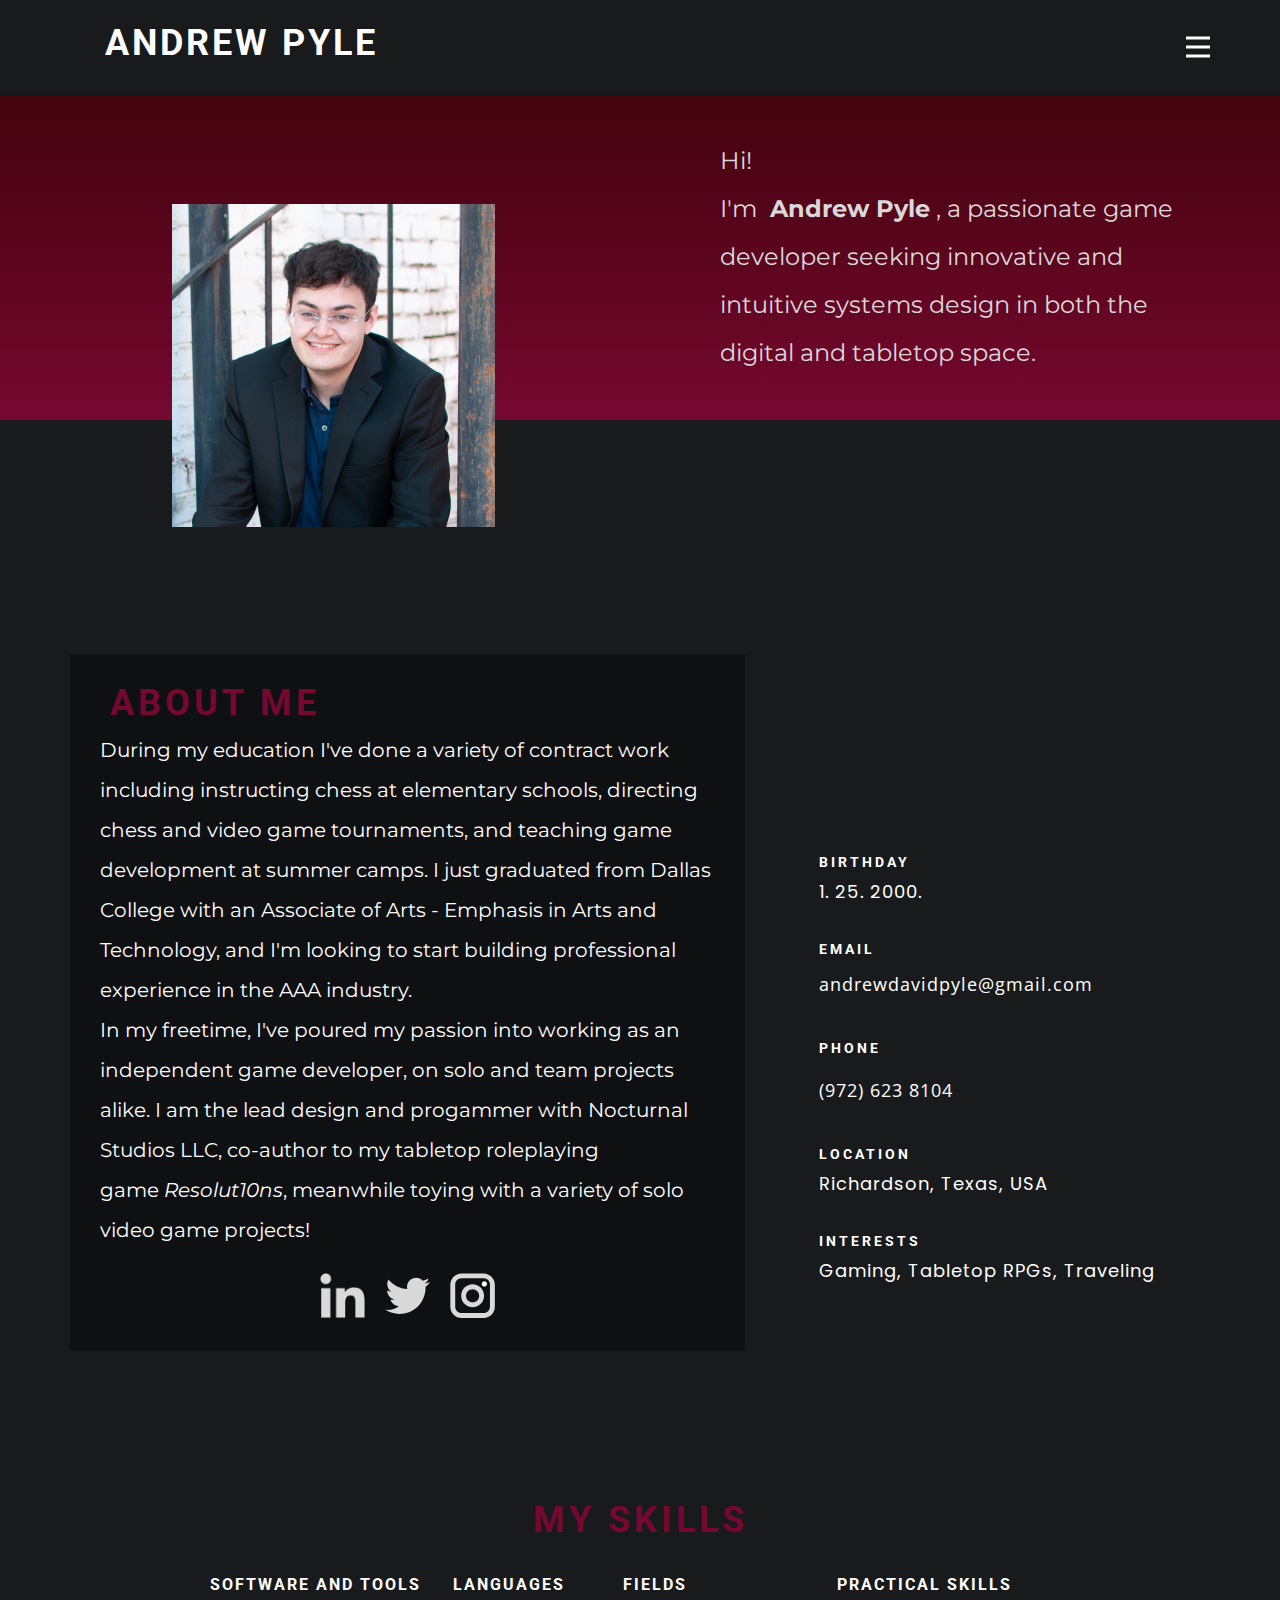
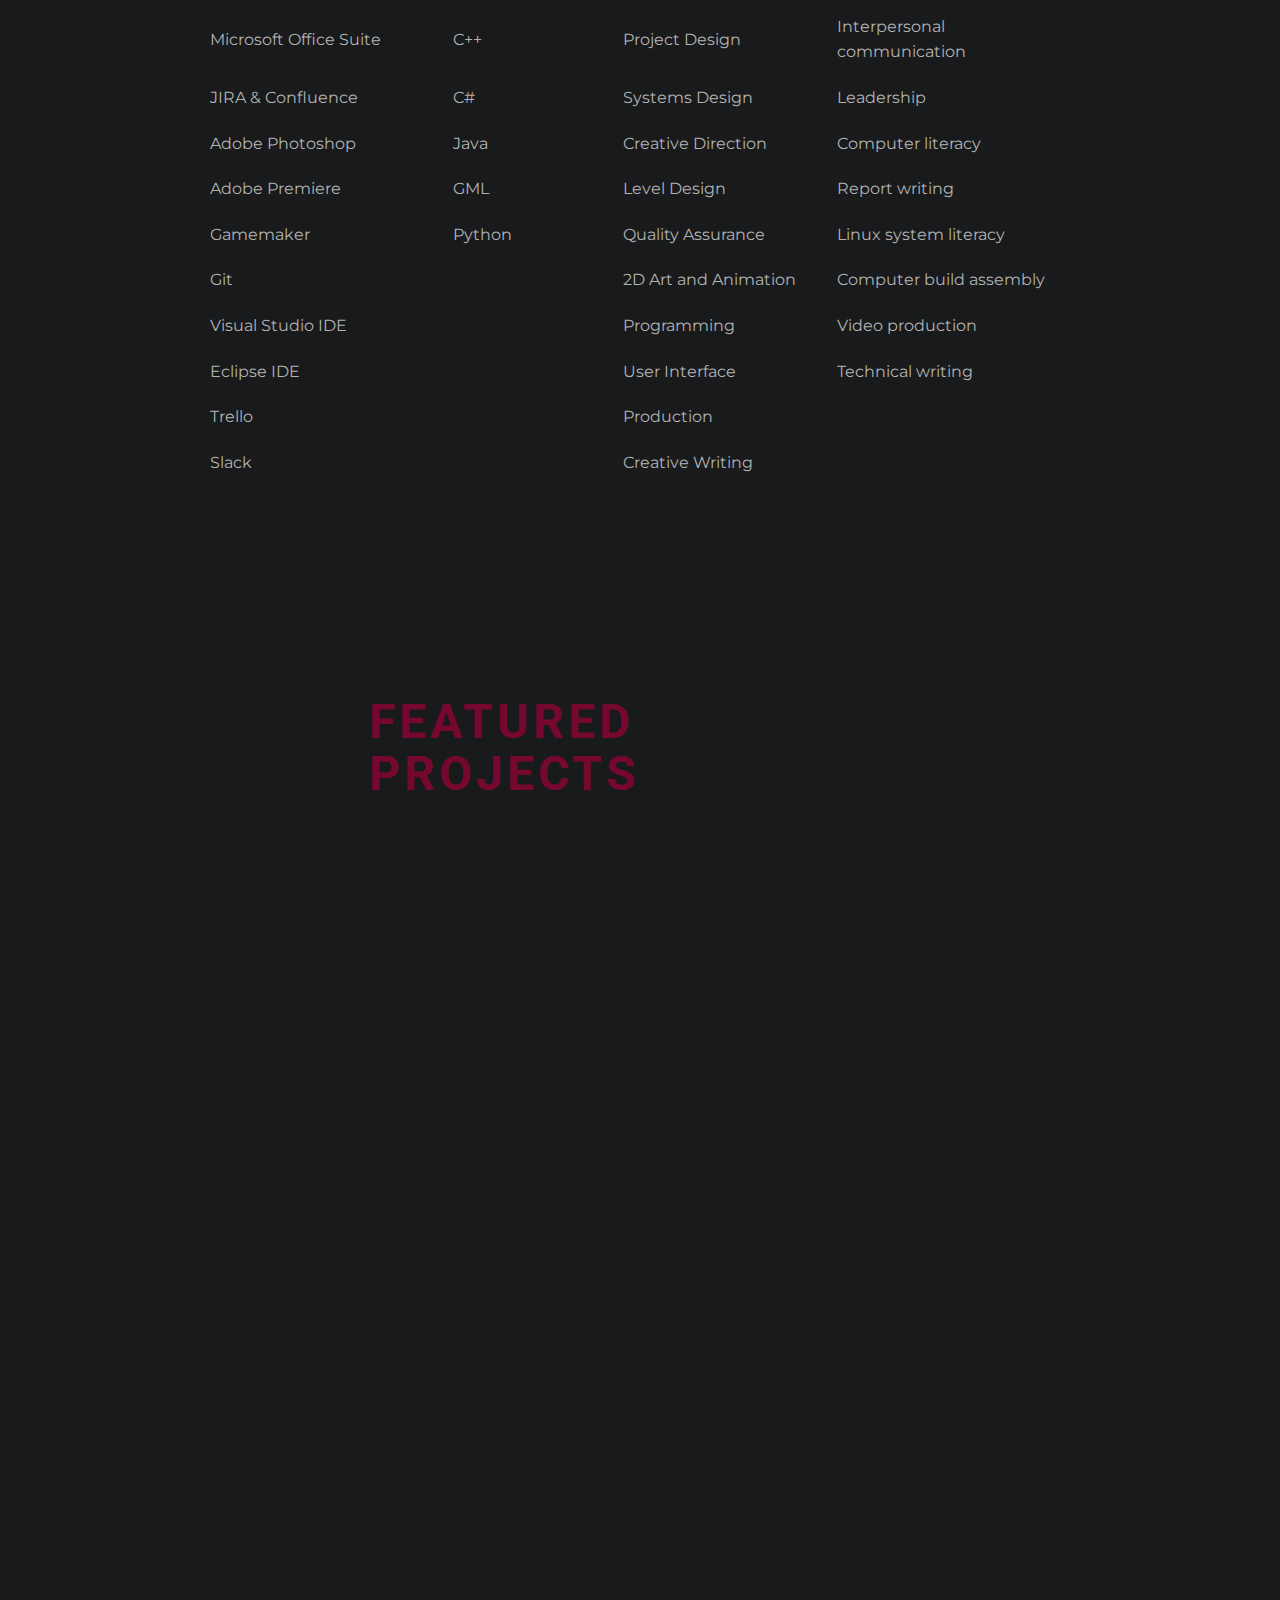
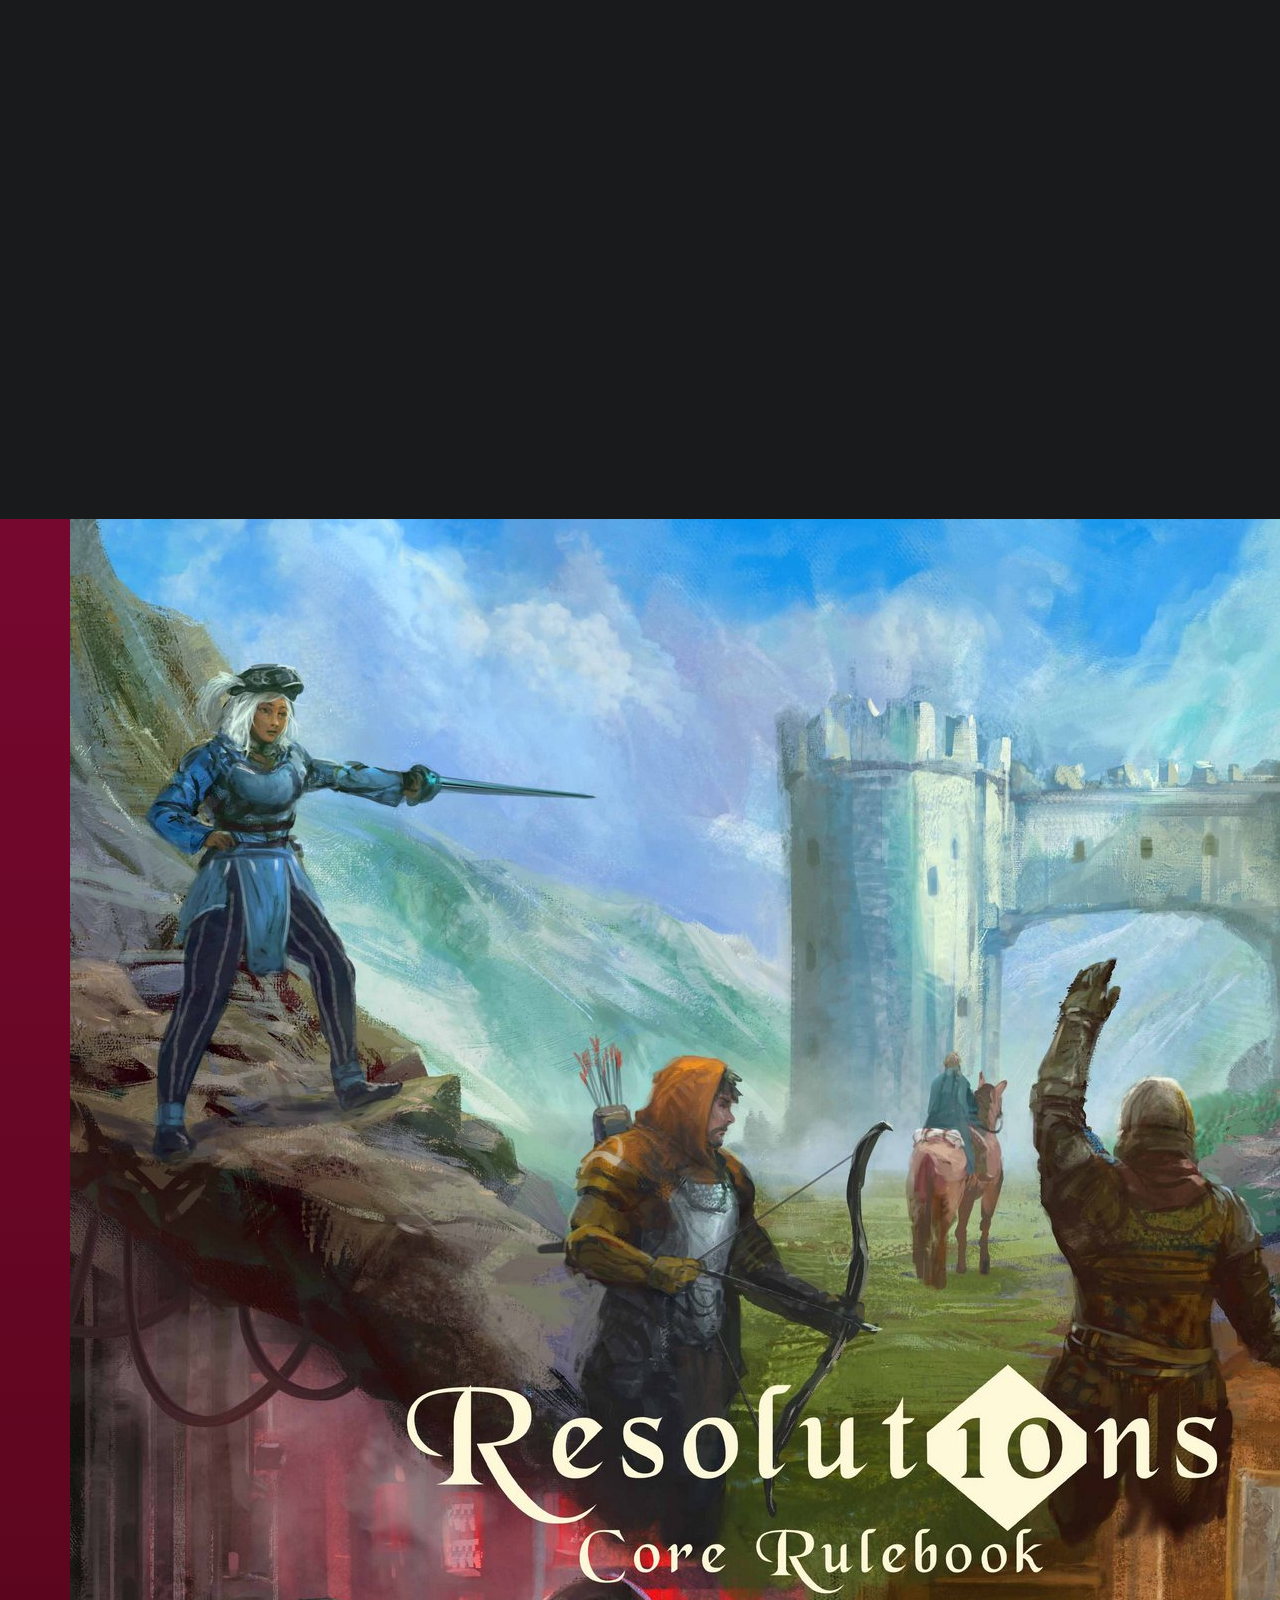
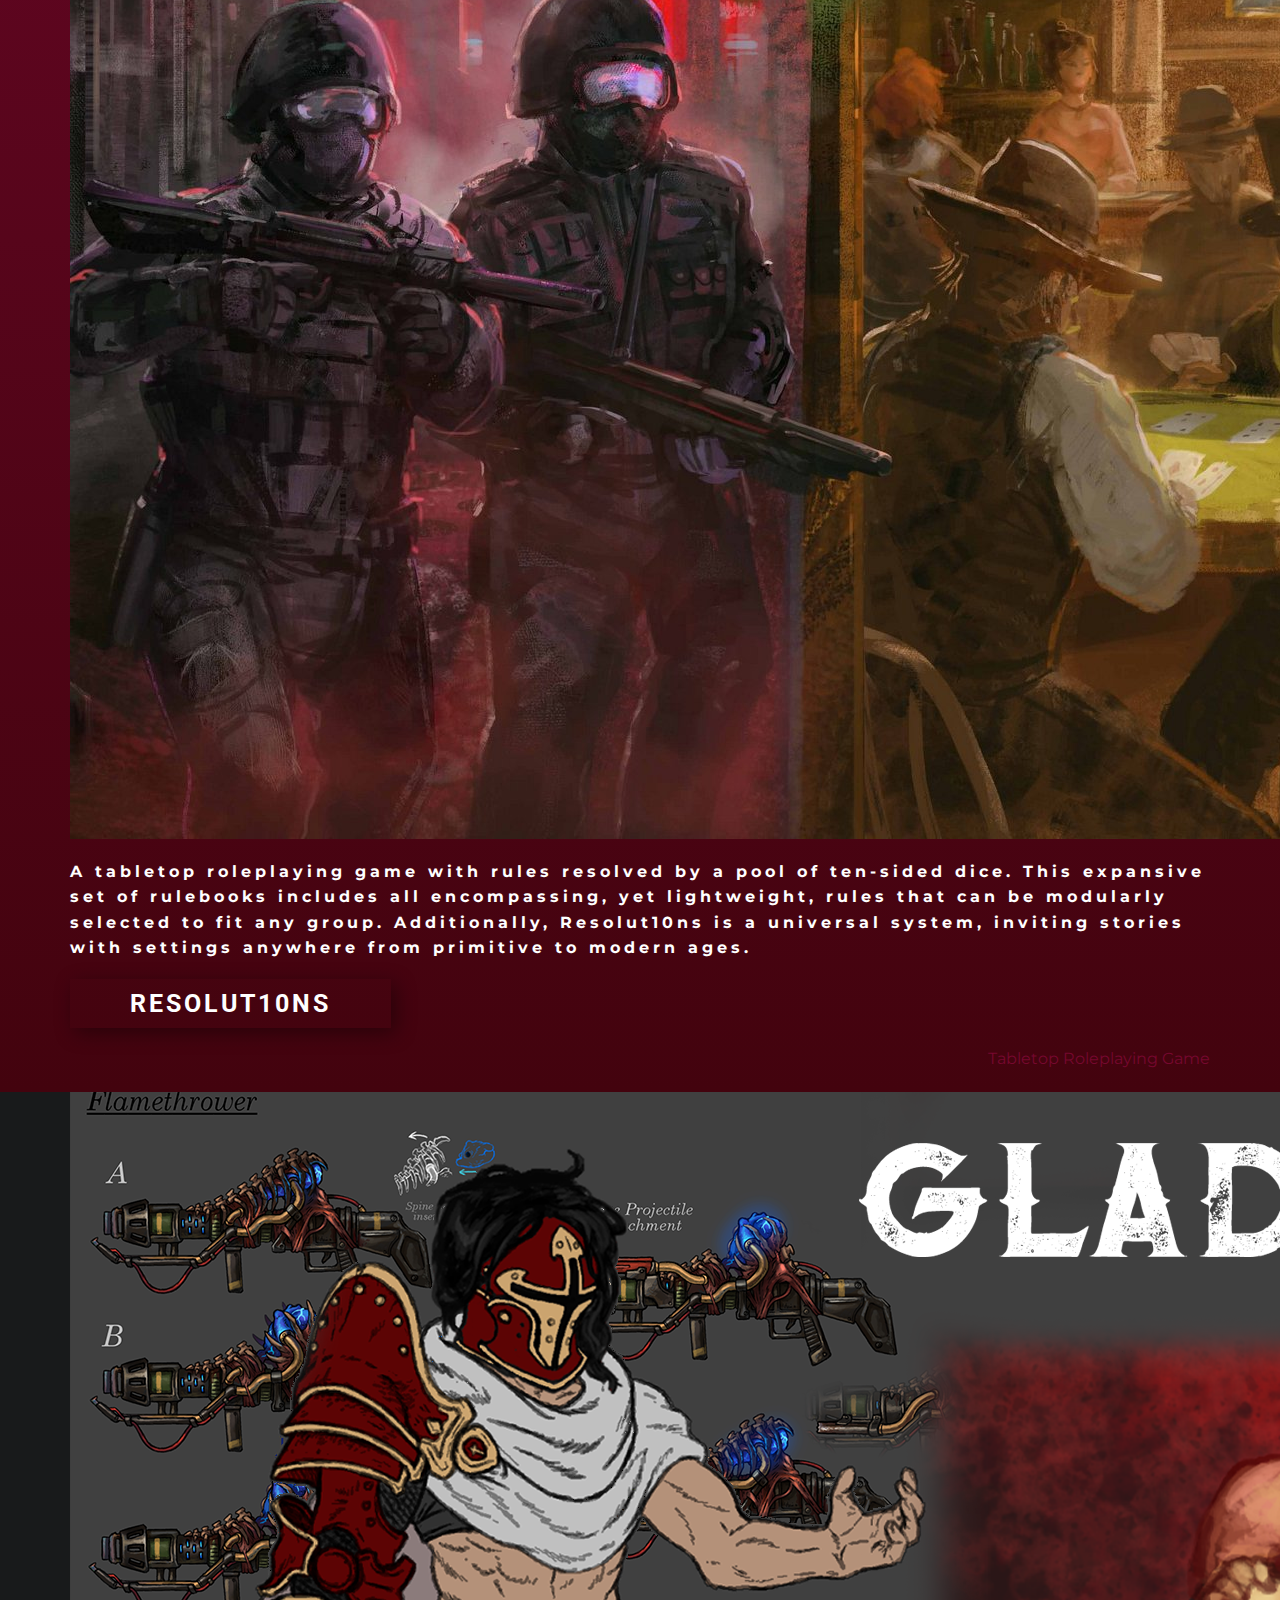
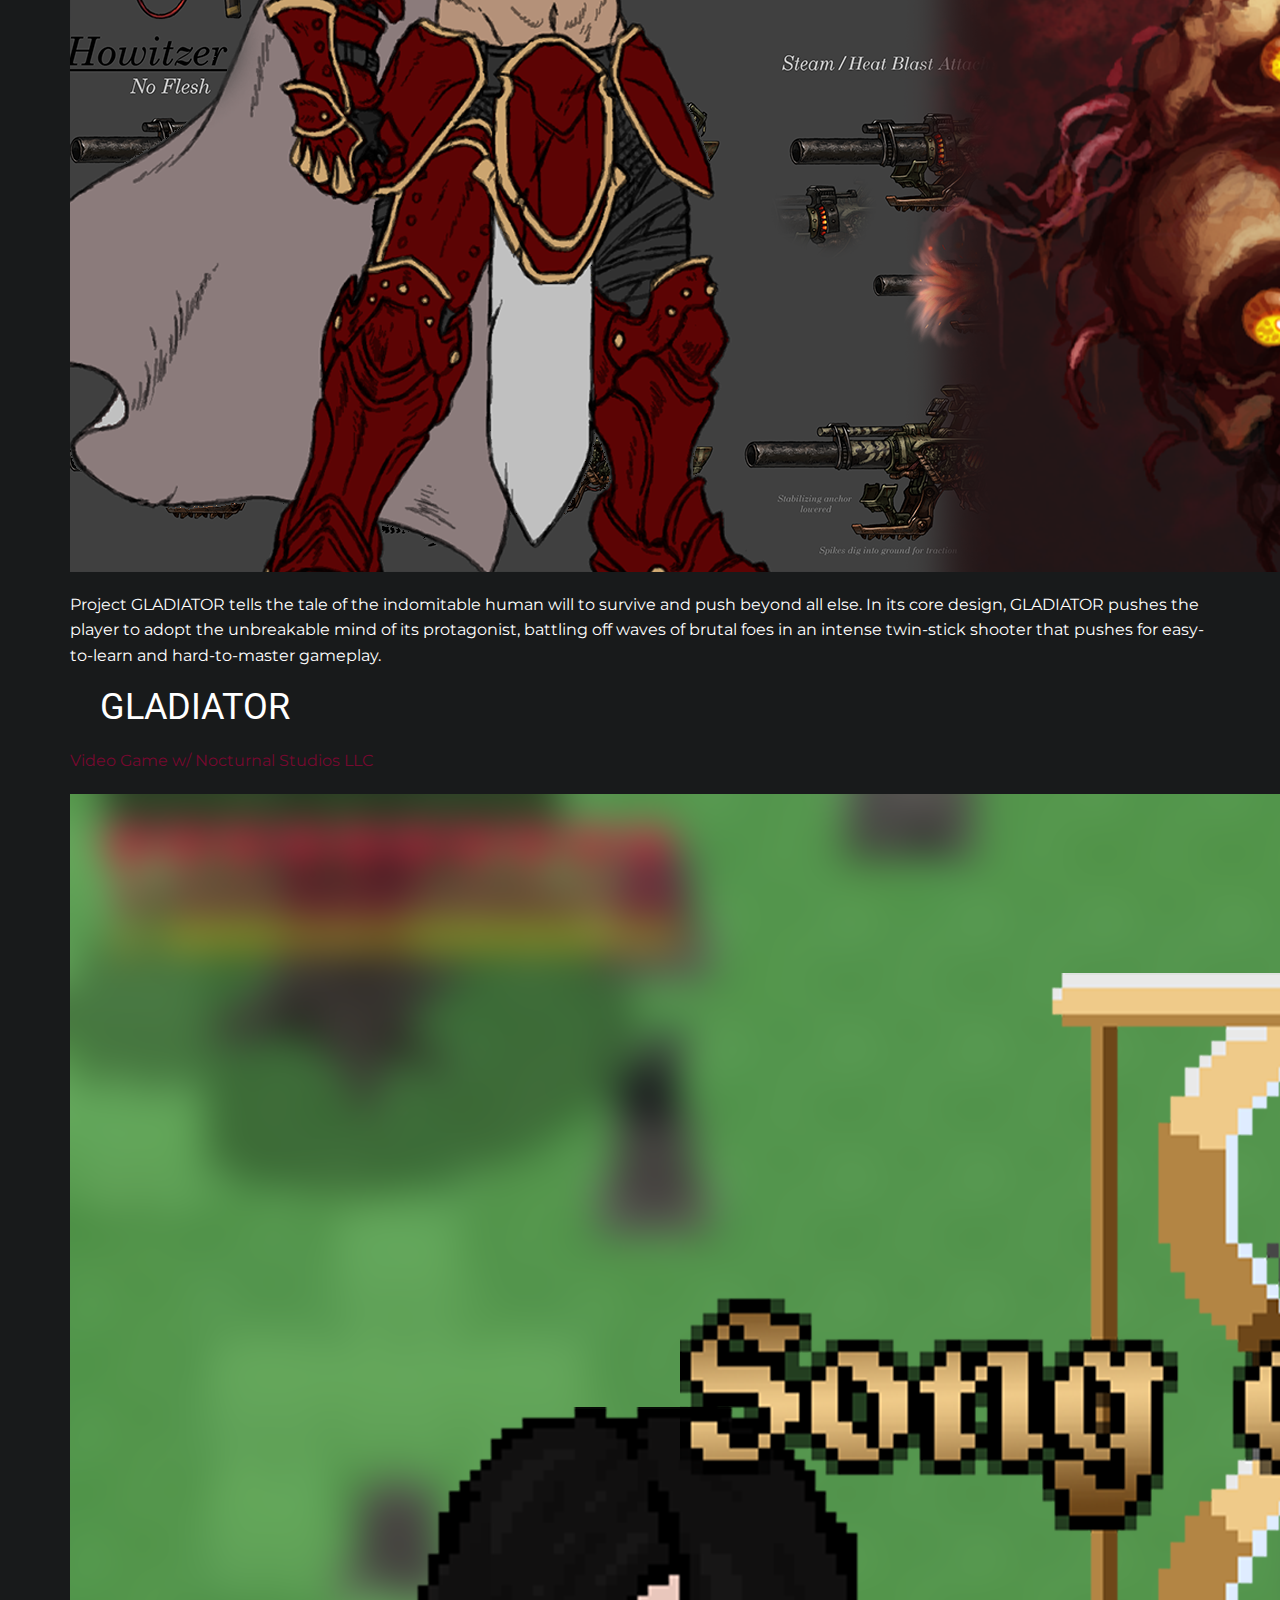
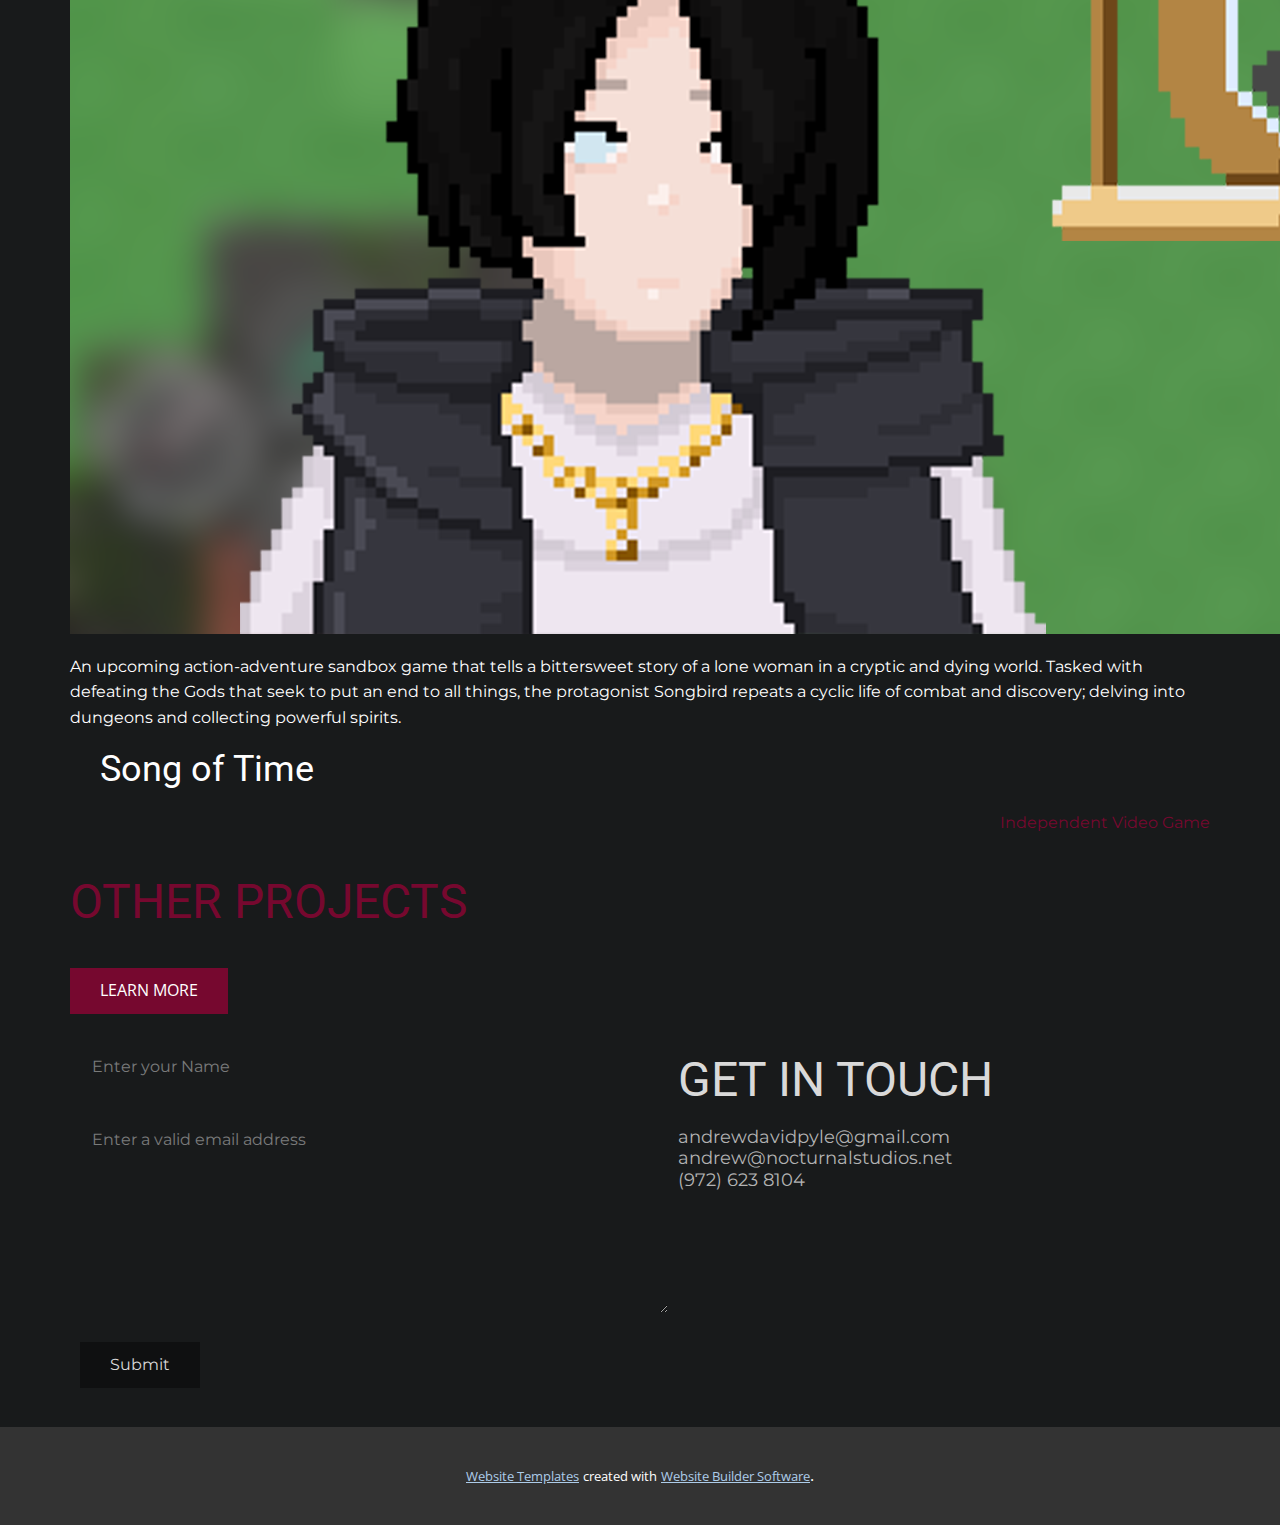
==== index.html @ 5e6e8461 "featured projects" ====
<!DOCTYPE html>
<html style="font-size: 16px;" lang="en"><head>
    <meta name="viewport" content="width=device-width, initial-scale=1.0">
    <meta charset="utf-8">
    <meta name="keywords" content="ANDREW PYLE, ABOUT ME, MY WORKS​, GET IN TOUCH">
    <meta name="description" content="">
    <title>Home</title>
    <link rel="stylesheet" href="nicepage.css" media="screen">
<link rel="stylesheet" href="Home.css" media="screen">
    <script class="u-script" type="text/javascript" src="jquery.js" defer=""></script>
    <script class="u-script" type="text/javascript" src="nicepage.js" defer=""></script>
    <meta name="generator" content="Nicepage 5.2.4, nicepage.com">
    <meta name="referrer" content="origin">
    <link id="u-theme-google-font" rel="stylesheet" href="https://fonts.googleapis.com/css?family=Roboto:100,100i,300,300i,400,400i,500,500i,700,700i,900,900i|Open+Sans:300,300i,400,400i,500,500i,600,600i,700,700i,800,800i">
    <link id="u-page-google-font" rel="stylesheet" href="https://fonts.googleapis.com/css?family=Montserrat:100,100i,200,200i,300,300i,400,400i,500,500i,600,600i,700,700i,800,800i,900,900i|Roboto:100,100i,300,300i,400,400i,500,500i,700,700i,900,900i|Poppins:100,100i,200,200i,300,300i,400,400i,500,500i,600,600i,700,700i,800,800i,900,900i">
    
    
    
    
    
    
    
    
    
    
    <script type="application/ld+json">{
		"@context": "http://schema.org",
		"@type": "Organization",
		"name": ""
}</script>
    <meta name="theme-color" content="#478ac9">
    <meta property="og:title" content="Home">
    <meta property="og:type" content="website">
  </head>
  <body data-home-page="Home.html" data-home-page-title="Home" class="u-body u-custom-color-1 u-xl-mode" data-lang="en"><header class="u-clearfix u-header u-header" id="sec-61e0"><div class="u-clearfix u-sheet u-sheet-1">
        <nav class="u-menu u-menu-hamburger u-menu-open-right u-offcanvas u-menu-1" data-responsive-from="XL">
          <div class="menu-collapse" style="font-size: 1rem; letter-spacing: 0px; font-weight: 700;">
            <a class="u-button-style u-custom-border u-custom-border-color u-custom-borders u-custom-left-right-menu-spacing u-custom-padding-bottom u-custom-text-active-color u-custom-text-color u-custom-text-hover-color u-custom-top-bottom-menu-spacing u-nav-link u-text-active-palette-1-base u-text-hover-palette-2-base u-text-white" href="#">
              <svg class="u-svg-link" viewBox="0 0 24 24"><use xmlns:xlink="http://www.w3.org/1999/xlink" xlink:href="#menu-hamburger"></use></svg>
              <svg class="u-svg-content" version="1.1" id="menu-hamburger" viewBox="0 0 16 16" x="0px" y="0px" xmlns:xlink="http://www.w3.org/1999/xlink" xmlns="http://www.w3.org/2000/svg"><g><rect y="1" width="16" height="2"></rect><rect y="7" width="16" height="2"></rect><rect y="13" width="16" height="2"></rect>
</g></svg>
            </a>
          </div>
          <div class="u-nav-container">
            <ul class="u-custom-font u-heading-font u-nav u-spacing-20 u-unstyled u-nav-1"><li class="u-nav-item"><a class="u-border-no-bottom u-border-no-left u-border-no-right u-border-no-top u-button-style u-nav-link u-text-active-custom-color-3 u-text-grey-25 u-text-hover-white" href="Home.html" style="padding: 10px;">Home</a>
</li><li class="u-nav-item"><a class="u-border-no-bottom u-border-no-left u-border-no-right u-border-no-top u-button-style u-nav-link u-text-active-custom-color-3 u-text-grey-25 u-text-hover-white" href="Resolut10ns.html" style="padding: 10px;">Resolut10ns</a>
</li><li class="u-nav-item"><a class="u-border-no-bottom u-border-no-left u-border-no-right u-border-no-top u-button-style u-nav-link u-text-active-custom-color-3 u-text-grey-25 u-text-hover-white" href="GLADIATOR.html" style="padding: 10px;">GLADIATOR</a>
</li><li class="u-nav-item"><a class="u-border-no-bottom u-border-no-left u-border-no-right u-border-no-top u-button-style u-nav-link u-text-active-custom-color-3 u-text-grey-25 u-text-hover-white" href="Song-of-Time.html" style="padding: 10px;">Song of Time</a>
</li><li class="u-nav-item"><a class="u-border-no-bottom u-border-no-left u-border-no-right u-border-no-top u-button-style u-nav-link u-text-active-custom-color-3 u-text-grey-25 u-text-hover-white" href="Other-Projects.html" style="padding: 10px;">Other Projects</a>
</li></ul>
          </div>
          <div class="u-nav-container-collapse">
            <div class="u-black u-container-style u-inner-container-layout u-opacity u-opacity-95 u-sidenav">
              <div class="u-inner-container-layout u-sidenav-overflow">
                <div class="u-menu-close"></div>
                <ul class="u-align-center u-custom-font u-heading-font u-nav u-popupmenu-items u-text-active-custom-color-3 u-text-grey-25 u-text-hover-white u-unstyled u-nav-2"><li class="u-nav-item"><a class="u-button-style u-nav-link" href="Home.html">Home</a>
</li><li class="u-nav-item"><a class="u-button-style u-nav-link" href="Resolut10ns.html">Resolut10ns</a>
</li><li class="u-nav-item"><a class="u-button-style u-nav-link" href="GLADIATOR.html">GLADIATOR</a>
</li><li class="u-nav-item"><a class="u-button-style u-nav-link" href="Song-of-Time.html">Song of Time</a>
</li><li class="u-nav-item"><a class="u-button-style u-nav-link" href="Other-Projects.html">Other Projects</a>
</li></ul>
              </div>
            </div>
            <div class="u-black u-menu-overlay u-opacity u-opacity-50"></div>
          </div>
        </nav>
        <h2 class="u-text u-text-1" data-animation-name="" data-animation-duration="0" data-animation-delay="0" data-animation-direction="">ANDREW PYLE</h2>
      </div></header>
    <section class="u-align-left u-clearfix u-custom-color-1 u-section-1" id="carousel_31f6">
      <div class="u-expanded-width u-gradient u-shape u-shape-rectangle u-shape-1"></div>
      <div class="u-clearfix u-gutter-100 u-layout-wrap u-layout-wrap-1">
        <div class="u-gutter-0 u-layout">
          <div class="u-layout-row">
            <div class="u-container-style u-layout-cell u-size-30 u-layout-cell-1">
              <div class="u-container-layout u-container-layout-1">
                <img class="u-image u-image-1" src="images/professional-profile.png" data-image-width="1276" data-image-height="1276">
              </div>
            </div>
            <div class="u-container-style u-layout-cell u-size-30 u-layout-cell-2">
              <div class="u-container-layout u-container-layout-2">
                <p class="u-align-left u-custom-font u-font-montserrat u-text u-text-grey-15 u-text-1">Hi! <br>I'm&nbsp;<span style="font-weight: 700;"> Andrew Pyle<span style="font-weight: 400;"> , a passionate game developer seeking innovative and intuitive systems design in both the digital and tabletop space.</span>
                  </span>
                </p>
              </div>
            </div>
          </div>
        </div>
      </div>
    </section>
    <section class="u-clearfix u-custom-color-1 u-section-2" id="sec-824b">
      <div class="u-clearfix u-sheet u-sheet-1">
        <div class="u-clearfix u-expanded-width u-gutter-10 u-layout-wrap u-layout-wrap-1">
          <div class="u-layout" style="">
            <div class="u-layout-row" style="">
              <div class="u-container-style u-layout-cell u-left-cell u-size-30 u-size-xs-60 u-layout-cell-1" src="">
                <div class="u-container-layout u-container-layout-1">
                  <div class="u-container-style u-custom-color-4 u-group u-group-1">
                    <div class="u-container-layout u-container-layout-2">
                      <h1 class="u-text u-text-custom-color-3 u-text-1">ABOUT ME</h1>
                      <p class="u-custom-font u-font-montserrat u-text u-text-2">During my education I've done a variety of contract work including instructing chess at elementary schools, directing chess and video game tournaments, and teaching game development at summer camps. I just graduated from Dallas College with an Associate of Arts - Emphasis in Arts and Technology, and I'm looking to start building professional experience in the AAA industry.<br>In my freetime, I've poured my passion into working as an independent game developer, on solo and team projects alike. I am the lead design and progammer with Nocturnal Studios LLC, co-author to my tabletop roleplaying game&nbsp;<span style="font-style: italic;">Resolut10ns</span>, meanwhile toying with a variety of solo video game projects!
                      </p>
                      <div class="u-social-icons u-spacing-10 u-social-icons-1">
                        <a class="u-social-url" title="linkedin" target="_blank" href="https://www.linkedin.com/in/andrew-pyle/"><span class="u-file-icon u-icon u-social-facebook u-social-icon u-text-grey-15 u-icon-1"><img src="images/3128219-21e1700a.png" alt=""></span>
                        </a>
                        <a class="u-social-url" title="twitter" target="_blank" href="https://twitter.com/AndrewDavidPyle"><span class="u-icon u-social-icon u-social-twitter u-text-grey-15 u-icon-2"><svg class="u-svg-link" preserveAspectRatio="xMidYMin slice" viewBox="0 0 112 112" style=""><use xmlns:xlink="http://www.w3.org/1999/xlink" xlink:href="#svg-6ea1"></use></svg><svg class="u-svg-content" viewBox="0 0 112 112" x="0" y="0" id="svg-6ea1"><path fill="currentColor" d="M92.2,38.2c0,0.8,0,1.6,0,2.3c0,24.3-18.6,52.4-52.6,52.4c-10.6,0.1-20.2-2.9-28.5-8.2
	c1.4,0.2,2.9,0.2,4.4,0.2c8.7,0,16.7-2.9,23-7.9c-8.1-0.2-14.9-5.5-17.3-12.8c1.1,0.2,2.4,0.2,3.4,0.2c1.6,0,3.3-0.2,4.8-0.7
	c-8.4-1.6-14.9-9.2-14.9-18c0-0.2,0-0.2,0-0.2c2.5,1.4,5.4,2.2,8.4,2.3c-5-3.3-8.3-8.9-8.3-15.4c0-3.4,1-6.5,2.5-9.2
	c9.1,11.1,22.7,18.5,38,19.2c-0.2-1.4-0.4-2.8-0.4-4.3c0.1-10,8.3-18.2,18.5-18.2c5.4,0,10.1,2.2,13.5,5.7c4.3-0.8,8.1-2.3,11.7-4.5
	c-1.4,4.3-4.3,7.9-8.1,10.1c3.7-0.4,7.3-1.4,10.6-2.9C98.9,32.3,95.7,35.5,92.2,38.2z"></path></svg></span>
                        </a>
                        <a class="u-social-url" title="instagram" target="_blank" href="https://www.instagram.com/andrewdavidpyle/"><span class="u-icon u-social-icon u-social-instagram u-text-grey-15 u-icon-3"><svg class="u-svg-link" preserveAspectRatio="xMidYMin slice" viewBox="0 0 112 112" style=""><use xmlns:xlink="http://www.w3.org/1999/xlink" xlink:href="#svg-b07e"></use></svg><svg class="u-svg-content" viewBox="0 0 112 112" x="0" y="0" id="svg-b07e"><path fill="currentColor" d="M55.9,32.9c-12.8,0-23.2,10.4-23.2,23.2s10.4,23.2,23.2,23.2s23.2-10.4,23.2-23.2S68.7,32.9,55.9,32.9z
	 M55.9,69.4c-7.4,0-13.3-6-13.3-13.3c-0.1-7.4,6-13.3,13.3-13.3s13.3,6,13.3,13.3C69.3,63.5,63.3,69.4,55.9,69.4z"></path><path fill="#FFFFFF" d="M79.7,26.8c-3,0-5.4,2.5-5.4,5.4s2.5,5.4,5.4,5.4c3,0,5.4-2.5,5.4-5.4S82.7,26.8,79.7,26.8z"></path><path fill="currentColor" d="M78.2,11H33.5C21,11,10.8,21.3,10.8,33.7v44.7c0,12.6,10.2,22.8,22.7,22.8h44.7c12.6,0,22.7-10.2,22.7-22.7
	V33.7C100.8,21.1,90.6,11,78.2,11z M91,78.4c0,7.1-5.8,12.8-12.8,12.8H33.5c-7.1,0-12.8-5.8-12.8-12.8V33.7
	c0-7.1,5.8-12.8,12.8-12.8h44.7c7.1,0,12.8,5.8,12.8,12.8V78.4z"></path></svg></span>
                        </a>
                      </div>
                    </div>
                  </div>
                </div>
              </div>
              <div class="u-align-left u-container-style u-layout-cell u-right-cell u-size-30 u-size-xs-60 u-layout-cell-2" src="">
                <div class="u-container-layout u-valign-middle u-container-layout-3" src="">
                  <div class="u-container-style u-group u-radius-20 u-shape-round u-group-2">
                    <div class="u-container-layout u-container-layout-4">
                      <h6 class="u-text u-text-3">Birthday</h6>
                      <p class="u-custom-font u-text u-text-4">1. 25. 2000.</p>
                      <h6 class="u-custom-font u-font-roboto u-text u-text-5">Email</h6>
                      <a href="https://nicepage.studio" class="u-border-1 u-border-active-palette-2-base u-border-hover-palette-2-base u-border-no-left u-border-no-right u-border-no-top u-btn u-button-style u-none u-text-active-palette-2-base u-text-body-alt-color u-text-hover-palette-2-base u-btn-1">andrewdavidpyle@gmail.com<br>
                      </a>
                      <h6 class="u-text u-text-6">Phone</h6>
                      <a href="tel:+987987654321" class="u-border-1 u-border-active-palette-2-base u-border-hover-palette-2-base u-border-no-left u-border-no-right u-border-no-top u-btn u-button-style u-none u-text-active-palette-2-base u-text-body-alt-color u-text-hover-palette-2-base u-btn-2">(972) 623 8104</a>
                      <h6 class="u-text u-text-7">location</h6>
                      <p class="u-custom-font u-text u-text-8">Richardson, Texas, USA</p>
                      <h6 class="u-text u-text-9">Interests</h6>
                      <p class="u-custom-font u-text u-text-10">Gaming, Tabletop RPGs, Traveling</p>
                    </div>
                  </div>
                </div>
              </div>
            </div>
          </div>
        </div>
      </div>
    </section>
    <section class="u-align-center u-clearfix u-section-3" id="sec-06eb">
      <div class="u-clearfix u-sheet u-sheet-1">
        <h4 class="u-text u-text-custom-color-3 u-text-default u-text-1">MY SKILLS</h4>
        <div class="u-align-center u-table u-table-responsive u-table-1">
          <table class="u-table-entity u-table-entity-1">
            <colgroup>
              <col width="27.6%">
              <col width="19.3%">
              <col width="24.3%">
              <col width="28.8%">
            </colgroup>
            <thead class="u-custom-font u-font-roboto u-table-header u-table-header-1">
              <tr style="height: 27px;">
                <th class="u-table-cell">SOFTWARE AND TOOLS</th>
                <th class="u-table-cell">LANGUAGES</th>
                <th class="u-table-cell">FIELDS</th>
                <th class="u-table-cell">PRACTICAL SKILLS</th>
              </tr>
            </thead>
            <tbody class="u-align-left u-custom-font u-font-montserrat u-table-body u-text-grey-30 u-table-body-1">
              <tr style="height: 26px;">
                <td class="u-table-cell">Microsoft Office Suite</td>
                <td class="u-table-cell">C++</td>
                <td class="u-table-cell">Project Design</td>
                <td class="u-table-cell">Interpersonal communication</td>
              </tr>
              <tr style="height: 26px;">
                <td class="u-table-cell">JIRA &amp; Confluence<br>
                </td>
                <td class="u-table-cell">C#</td>
                <td class="u-table-cell">Systems Design</td>
                <td class="u-table-cell">Leadership</td>
              </tr>
              <tr style="height: 26px;">
                <td class="u-table-cell">Adobe Photoshop</td>
                <td class="u-table-cell">Java</td>
                <td class="u-table-cell">Creative Direction</td>
                <td class="u-table-cell">Computer literacy</td>
              </tr>
              <tr style="height: 25px;">
                <td class="u-table-cell">Adobe Premiere</td>
                <td class="u-table-cell">GML</td>
                <td class="u-table-cell">Level Design</td>
                <td class="u-table-cell">Report writing</td>
              </tr>
              <tr style="height: 33px;">
                <td class="u-table-cell">Gamemaker<br>
                </td>
                <td class="u-table-cell">Python</td>
                <td class="u-table-cell">Quality Assurance</td>
                <td class="u-table-cell">Linux system literacy</td>
              </tr>
              <tr style="height: 25px;">
                <td class="u-table-cell">Git</td>
                <td class="u-table-cell"></td>
                <td class="u-table-cell">2D Art and Animation</td>
                <td class="u-table-cell">Computer build assembly</td>
              </tr>
              <tr style="height: 31px;">
                <td class="u-table-cell">Visual Studio IDE</td>
                <td class="u-table-cell"></td>
                <td class="u-table-cell">Programming</td>
                <td class="u-table-cell">Video production</td>
              </tr>
              <tr style="height: 29px;">
                <td class="u-table-cell">Eclipse IDE<br>
                </td>
                <td class="u-table-cell"></td>
                <td class="u-table-cell">User Interface</td>
                <td class="u-table-cell">Technical writing</td>
              </tr>
              <tr style="height: 28px;">
                <td class="u-table-cell">Trello</td>
                <td class="u-table-cell"></td>
                <td class="u-table-cell">Production</td>
                <td class="u-table-cell"></td>
              </tr>
              <tr style="height: 44px;">
                <td class="u-table-cell">Slack</td>
                <td class="u-table-cell"></td>
                <td class="u-table-cell">Creative Writing</td>
                <td class="u-table-cell"></td>
              </tr>
            </tbody>
          </table>
        </div>
      </div>
    </section>
    <section class="u-clearfix u-custom-color-1 u-section-4" id="sec-2b15">
      <div class="u-clearfix u-sheet u-sheet-1">
        <h1 class="u-text u-text-custom-color-3 u-text-1" data-animation-name="" data-animation-duration="0" data-animation-delay="0" data-animation-direction="">FEATURED PROJECTS</h1>
      </div>
    </section>
    <section class="skrollable u-align-center u-clearfix u-custom-color-1 u-section-5" id="carousel_21ae" data-animation-name="" data-animation-duration="0" data-animation-delay="0" data-animation-direction="">
      <div class="u-clearfix u-sheet u-sheet-1">
        <img class="u-hover-feature u-image u-image-default u-image-1" src="images/RESOLUT10NS_COVER_EXAMPLE_small.jpg" alt="" data-image-width="3400" data-image-height="4400" data-href="Resolut10ns.html" title="Resolut10ns" data-target="_blank">
        <div class="u-custom-color-4 u-radius-10 u-shape u-shape-round u-shape-1"></div>
        <p class="u-align-left u-custom-font u-font-montserrat u-text u-text-1" data-animation-name="" data-animation-duration="0" data-animation-delay="0" data-animation-direction="">A tabletop roleplaying game with rules r​esolved by a pool of ten-sided dice. This expansive set of rulebooks includes all encompassing, yet lightweight, rules that can be modularly selected to fit any group. Additionally, Resolut10ns is a universal system, inviting stories with settings anywhere from primitive to modern ages.</p>
        <h2 class="u-align-left u-hover-feature u-text u-text-default u-text-2">
          <a class="u-active-none u-border-none u-btn u-button-link u-button-style u-hover-none u-none u-text-body-alt-color u-btn-1" href="Resolut10ns.html" target="_blank">Resolut10ns</a>
        </h2>
        <p class="u-align-right u-custom-font u-font-montserrat u-text u-text-custom-color-3 u-text-3">Tabletop Roleplaying Game</p>
      </div>
      
      
    </section>
    <section class="skrollable u-align-center u-clearfix u-custom-color-1 u-section-6" id="carousel_eb3e" data-animation-name="" data-animation-duration="0" data-animation-delay="0" data-animation-direction="">
      <div class="u-clearfix u-sheet u-sheet-1">
        <img class="u-hover-feature u-image u-image-default u-image-1" src="images/gladiator_thumbnail1.png" alt="" data-image-width="1920" data-image-height="1080" data-href="GLADIATOR.html" title="GLADIATOR" data-target="_blank">
        <div class="u-custom-color-4 u-radius-10 u-shape u-shape-round u-shape-1"></div>
        <p class="u-align-left u-custom-font u-font-montserrat u-text u-text-1" data-animation-name="" data-animation-duration="0" data-animation-delay="0" data-animation-direction="">Project GLADIATOR tells the tale of the indomitable human will to survive and push beyond all else. In its core design, GLADIATOR pushes the player to adopt the unbreakable mind of its protagonist, battling off waves of brutal foes in an intense twin-stick shooter that pushes for easy-to-learn and hard-to-master gameplay.</p>
        <h2 class="u-align-left u-hover-feature u-text u-text-default u-text-2">
          <a class="u-active-none u-border-none u-btn u-button-link u-button-style u-hover-none u-none u-text-body-alt-color u-btn-1" href="GLADIATOR.html" target="_blank">GLADIATOR<br>
          </a>
        </h2>
        <p class="u-align-left u-custom-font u-font-montserrat u-text u-text-custom-color-3 u-text-3">Video Game w/ Nocturnal Studios LLC</p>
      </div>
      
      
    </section>
    <section class="skrollable u-align-center u-clearfix u-custom-color-1 u-section-7" id="carousel_61dd" data-animation-name="" data-animation-duration="0" data-animation-delay="0" data-animation-direction="">
      <div class="u-clearfix u-sheet u-sheet-1">
        <img class="u-hover-feature u-image u-image-default u-image-1" src="images/sot-thumbnail.png" alt="" data-image-width="2559" data-image-height="1440" data-href="Song-of-Time.html" title="Song of Time" data-target="_blank">
        <div class="u-custom-color-4 u-radius-10 u-shape u-shape-round u-shape-1"></div>
        <p class="u-align-left u-custom-font u-font-montserrat u-text u-text-1" data-animation-name="" data-animation-duration="0" data-animation-delay="0" data-animation-direction="">An upcoming action-adventure sandbox game that tells a bittersweet story of a lone woman in a cryptic and dying world. Tasked with defeating the Gods that seek to put an end to all things, the protagonist Songbird repeats a cyclic life of combat and discovery; delving into dungeons and collecting powerful spirits.</p>
        <h2 class="u-align-left u-hover-feature u-text u-text-default u-text-2">
          <a class="u-active-none u-border-none u-btn u-button-link u-button-style u-hover-none u-none u-text-body-alt-color u-btn-1" href="Song-of-Time.html" target="_blank">Song of Time</a>
        </h2>
        <p class="u-align-right u-custom-font u-font-montserrat u-text u-text-custom-color-3 u-text-3">Independent Video Game</p>
      </div>
      
      
    </section>
    <section class="u-align-center u-clearfix u-custom-color-1 u-section-8" id="carousel_c51e">
      <div class="u-clearfix u-sheet u-sheet-1">
        <h1 class="u-text u-text-custom-color-3 u-text-default u-text-1" data-animation-name="" data-animation-duration="0" data-animation-delay="0" data-animation-direction="">OTHER PROJECTS</h1>
        <div class="u-expanded-width u-gallery u-layout-grid u-lightbox u-show-text-on-hover u-gallery-1">
          <div class="u-gallery-inner u-gallery-inner-1">
            <div class="u-effect-fade u-effect-hover-zoom u-gallery-item">
              <div class="u-back-slide">
                <img class="u-back-image u-expanded" src="images/logo-mockup-black-facade-sign_145275-281.jpg">
              </div>
              <div class="u-over-slide u-shading u-over-slide-1">
                <h3 class="u-gallery-heading"></h3>
                <p class="u-gallery-text"></p>
              </div>
            </div>
            <div class="u-effect-fade u-effect-hover-zoom u-gallery-item">
              <div class="u-back-slide">
                <img class="u-back-image u-expanded" src="images/business-cards-mockup_1389-1137.jpg">
              </div>
              <div class="u-over-slide u-shading u-over-slide-2">
                <h3 class="u-gallery-heading"></h3>
                <p class="u-gallery-text"></p>
              </div>
            </div>
            <div class="u-effect-fade u-effect-hover-zoom u-gallery-item">
              <div class="u-back-slide">
                <img class="u-back-image u-expanded" src="images/3d-logo-mockup_145275-141.jpg">
              </div>
              <div class="u-over-slide u-shading u-over-slide-3">
                <h3 class="u-gallery-heading"></h3>
                <p class="u-gallery-text"></p>
              </div>
            </div>
            <div class="u-effect-fade u-effect-hover-zoom u-gallery-item">
              <div class="u-back-slide" data-image-width="1199" data-image-height="800">
                <img class="u-back-image u-expanded" src="images/yh-min.jpg">
              </div>
              <div class="u-over-slide u-shading u-over-slide-4">
                <h3 class="u-gallery-heading"></h3>
                <p class="u-gallery-text"></p>
              </div>
            </div>
            <div class="u-effect-fade u-effect-hover-zoom u-gallery-item">
              <div class="u-back-slide">
                <img class="u-back-image u-expanded" src="images/rr.jpg">
              </div>
              <div class="u-over-slide u-shading u-over-slide-5">
                <h3 class="u-gallery-heading"></h3>
                <p class="u-gallery-text"></p>
              </div>
            </div>
            <div class="u-effect-fade u-effect-hover-zoom u-gallery-item">
              <div class="u-back-slide">
                <img class="u-back-image u-expanded" src="images/black-screen-smartphone-mockup-design_53876-65977.jpg">
              </div>
              <div class="u-over-slide u-shading u-over-slide-6">
                <h3 class="u-gallery-heading"></h3>
                <p class="u-gallery-text"></p>
              </div>
            </div>
          </div>
        </div>
        <a href="Other-Projects.html" class="u-align-center u-border-none u-btn u-button-style u-custom-color-3 u-hover-white u-btn-1" target="_blank">LEARN MORE</a>
      </div>
    </section>
    <section class="u-clearfix u-gradient u-section-9" id="carousel_9572">
      <div class="u-clearfix u-sheet u-sheet-1">
        <div class="u-clearfix u-expanded-width u-layout-wrap u-layout-wrap-1">
          <div class="u-layout">
            <div class="u-layout-row">
              <div class="u-size-32">
                <div class="u-layout-col">
                  <div class="u-align-left u-container-style u-layout-cell u-left-cell u-size-60 u-layout-cell-1">
                    <div class="u-container-layout u-valign-top u-container-layout-1">
                      <div class="u-align-left u-form u-form-1">
                        <form action="https://forms.nicepagesrv.com/Form/Process" class="u-clearfix u-form-spacing-28 u-form-vertical u-inner-form" style="padding: 10px" source="email" name="form">
                          <div class="u-form-group u-form-name">
                            <label for="name-5a14" class="u-form-control-hidden u-label" wfd-invisible="true">Name</label>
                            <input type="text" placeholder="Enter your Name" id="name-5a14" name="name" class="u-custom-color-1 u-custom-font u-font-montserrat u-input u-input-rectangle u-text-grey-15 u-input-1" required="">
                          </div>
                          <div class="u-form-email u-form-group">
                            <label for="email-5a14" class="u-form-control-hidden u-label" wfd-invisible="true">Email</label>
                            <input type="email" placeholder="Enter a valid email address" id="email-5a14" name="email" class="u-custom-color-1 u-custom-font u-font-montserrat u-input u-input-rectangle u-text-grey-15 u-input-2" required="">
                          </div>
                          <div class="u-form-group u-form-message">
                            <label for="message-5a14" class="u-form-control-hidden u-label" wfd-invisible="true">Message</label>
                            <textarea placeholder="" rows="4" cols="50" id="message-5a14" name="message" class="u-custom-color-1 u-custom-font u-font-montserrat u-input u-input-rectangle u-text-grey-15 u-input-3" required=""></textarea>
                          </div>
                          <div class="u-align-left u-form-group u-form-submit">
                            <a href="#" class="u-btn u-btn-submit u-button-style u-custom-color-4 u-custom-font u-font-montserrat u-hover-grey-15 u-text-grey-15 u-text-hover-custom-color-4 u-btn-1">Submit</a>
                            <input type="submit" value="submit" class="u-form-control-hidden" wfd-invisible="true">
                          </div>
                          <div class="u-form-send-message u-form-send-success" wfd-invisible="true"> Thank you! Your message has been sent. </div>
                          <div class="u-form-send-error u-form-send-message" wfd-invisible="true"> Unable to send your message. Please fix errors then try again. </div>
                          <input type="hidden" value="" name="recaptchaResponse" wfd-invisible="true">
                          <input type="hidden" name="formServices" value="81104c29b0c323ee248149ac514d3a83">
                        </form>
                      </div>
                    </div>
                  </div>
                </div>
              </div>
              <div class="u-size-28">
                <div class="u-layout-col">
                  <div class="u-container-style u-layout-cell u-right-cell u-size-60 u-layout-cell-2">
                    <div class="u-container-layout u-container-layout-2">
                      <h1 class="u-custom-font u-font-roboto u-text u-text-grey-15 u-text-1">GET IN TOUCH</h1>
                      <h6 class="u-custom-font u-font-montserrat u-text u-text-grey-30 u-text-2">andrewdavidpyle@gmail.com<br>andrew@nocturnalstudios.net<br>(972) 623 8104
                      </h6>
                    </div>
                  </div>
                </div>
              </div>
            </div>
          </div>
        </div>
      </div>
    </section>
    
    
    
    <section class="u-backlink u-clearfix u-grey-80">
      <a class="u-link" href="https://nicepage.com/website-templates" target="_blank">
        <span>Website Templates</span>
      </a>
      <p class="u-text">
        <span>created with</span>
      </p>
      <a class="u-link" href="" target="_blank">
        <span>Website Builder Software</span>
      </a>. 
    </section>
  
</body></html>
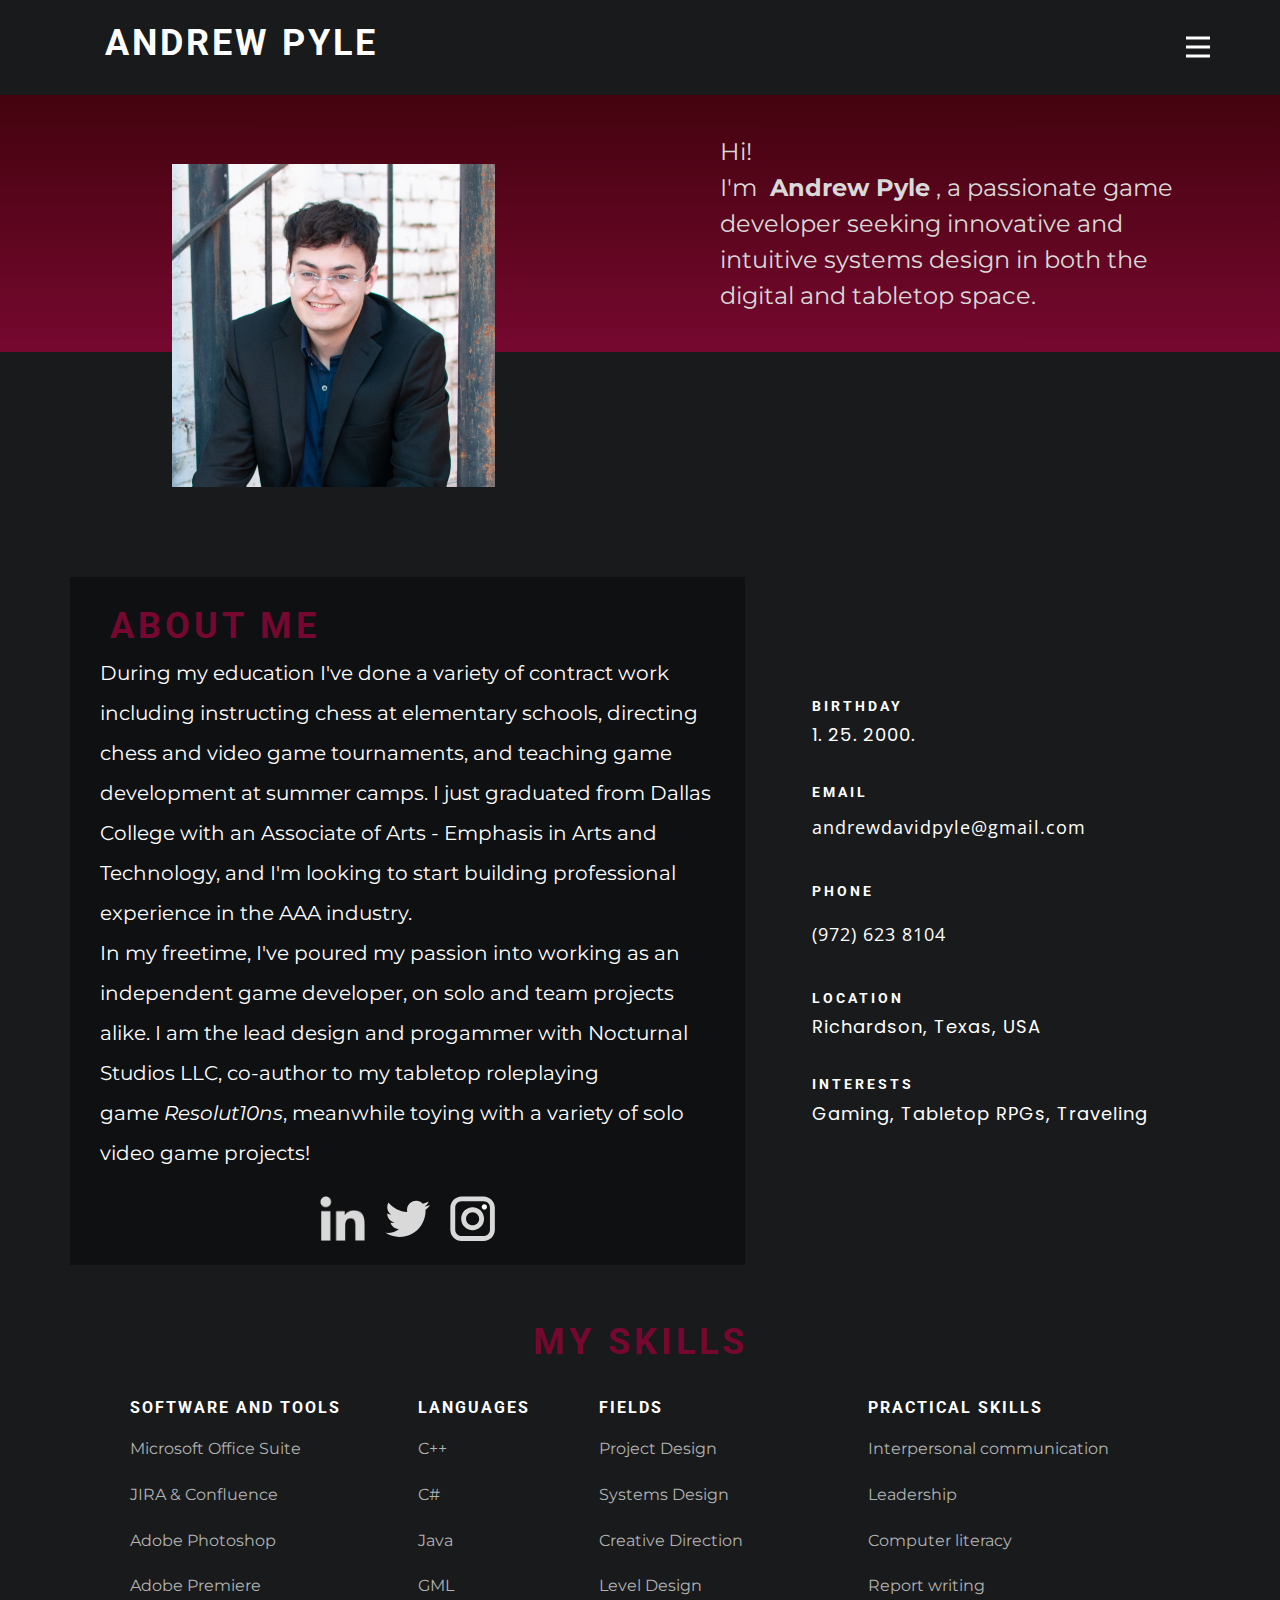
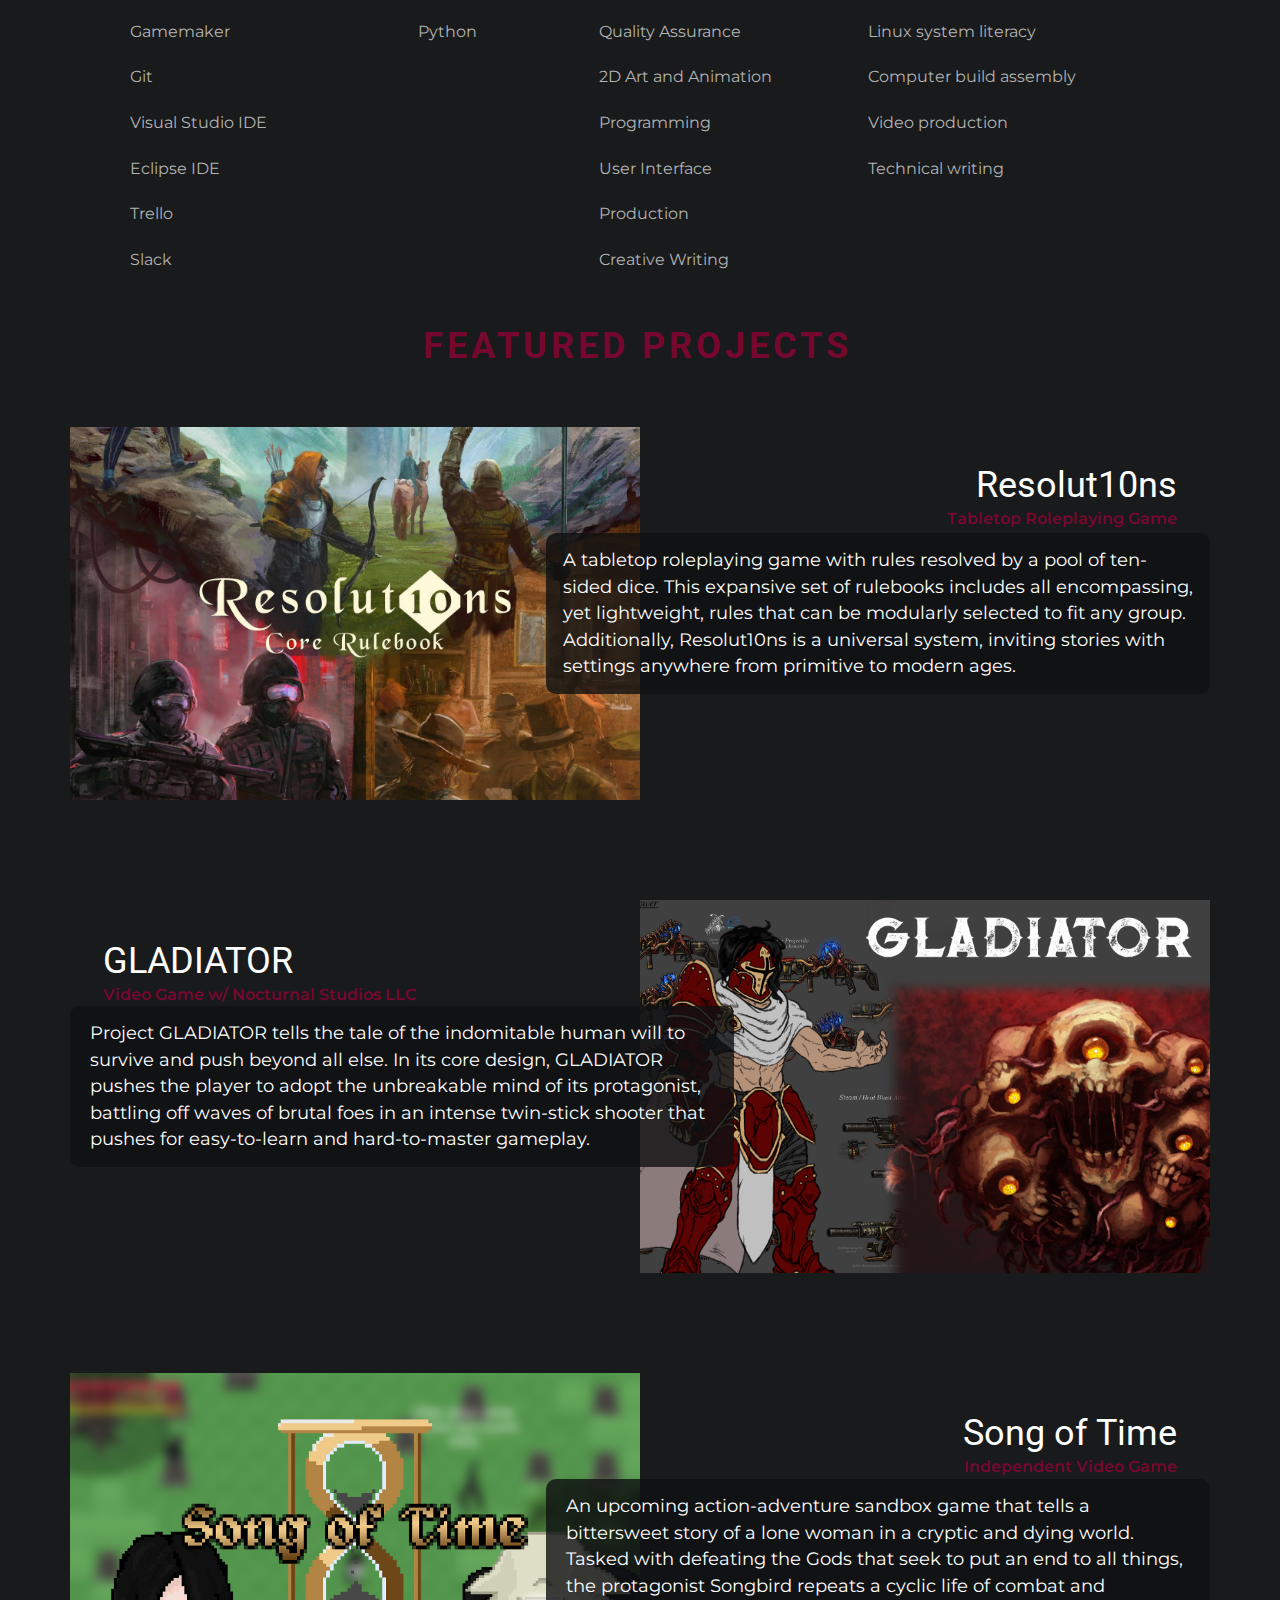
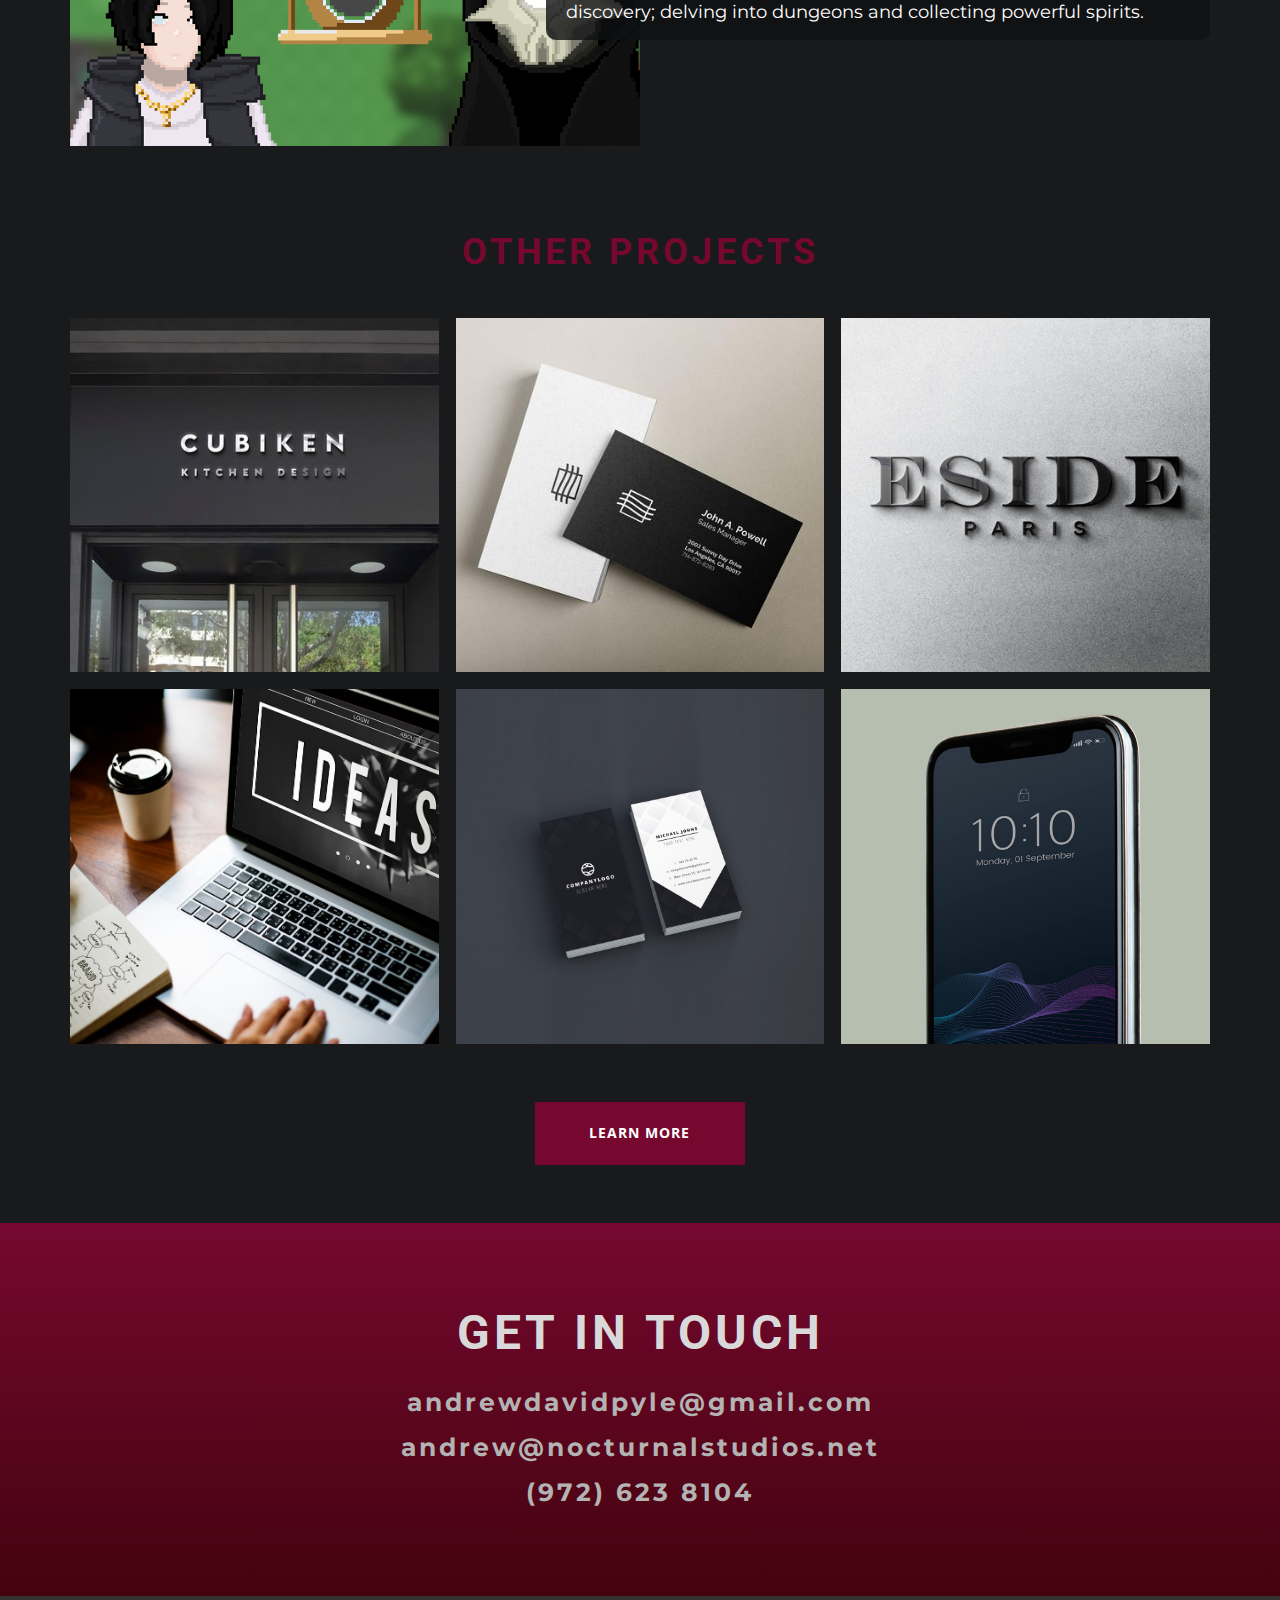
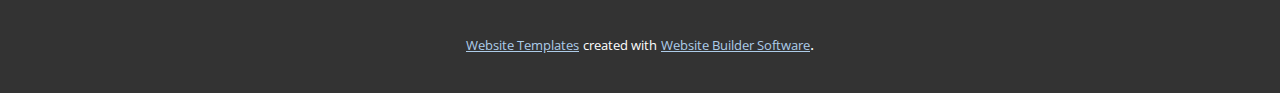
==== commit e7daae92: "mobile support" ====
--- a/index.html
+++ b/index.html
@@ -10,7 +10,6 @@
     <script class="u-script" type="text/javascript" src="jquery.js" defer=""></script>
     <script class="u-script" type="text/javascript" src="nicepage.js" defer=""></script>
     <meta name="generator" content="Nicepage 5.2.4, nicepage.com">
-    <meta name="referrer" content="origin">
     <link id="u-theme-google-font" rel="stylesheet" href="https://fonts.googleapis.com/css?family=Roboto:100,100i,300,300i,400,400i,500,500i,700,700i,900,900i|Open+Sans:300,300i,400,400i,500,500i,600,600i,700,700i,800,800i">
     <link id="u-page-google-font" rel="stylesheet" href="https://fonts.googleapis.com/css?family=Montserrat:100,100i,200,200i,300,300i,400,400i,500,500i,600,600i,700,700i,800,800i,900,900i|Roboto:100,100i,300,300i,400,400i,500,500i,700,700i,900,900i|Poppins:100,100i,200,200i,300,300i,400,400i,500,500i,600,600i,700,700i,800,800i,900,900i">
     
@@ -66,13 +65,13 @@
         </nav>
         <h2 class="u-text u-text-1" data-animation-name="" data-animation-duration="0" data-animation-delay="0" data-animation-direction="">ANDREW PYLE</h2>
       </div></header>
-    <section class="u-align-left u-clearfix u-custom-color-1 u-section-1" id="carousel_31f6">
+    <section class="u-align-left u-clearfix u-custom-color-1 u-valign-middle-lg u-valign-middle-sm u-valign-middle-xs u-section-1" id="carousel_31f6">
       <div class="u-expanded-width u-gradient u-shape u-shape-rectangle u-shape-1"></div>
       <div class="u-clearfix u-gutter-100 u-layout-wrap u-layout-wrap-1">
         <div class="u-gutter-0 u-layout">
           <div class="u-layout-row">
             <div class="u-container-style u-layout-cell u-size-30 u-layout-cell-1">
-              <div class="u-container-layout u-container-layout-1">
+              <div class="u-container-layout u-valign-middle-md u-container-layout-1">
                 <img class="u-image u-image-1" src="images/professional-profile.png" data-image-width="1276" data-image-height="1276">
               </div>
             </div>
@@ -87,53 +86,51 @@
         </div>
       </div>
     </section>
-    <section class="u-clearfix u-custom-color-1 u-section-2" id="sec-824b">
-      <div class="u-clearfix u-sheet u-sheet-1">
-        <div class="u-clearfix u-expanded-width u-gutter-10 u-layout-wrap u-layout-wrap-1">
-          <div class="u-layout" style="">
-            <div class="u-layout-row" style="">
-              <div class="u-container-style u-layout-cell u-left-cell u-size-30 u-size-xs-60 u-layout-cell-1" src="">
-                <div class="u-container-layout u-container-layout-1">
-                  <div class="u-container-style u-custom-color-4 u-group u-group-1">
-                    <div class="u-container-layout u-container-layout-2">
-                      <h1 class="u-text u-text-custom-color-3 u-text-1">ABOUT ME</h1>
-                      <p class="u-custom-font u-font-montserrat u-text u-text-2">During my education I've done a variety of contract work including instructing chess at elementary schools, directing chess and video game tournaments, and teaching game development at summer camps. I just graduated from Dallas College with an Associate of Arts - Emphasis in Arts and Technology, and I'm looking to start building professional experience in the AAA industry.<br>In my freetime, I've poured my passion into working as an independent game developer, on solo and team projects alike. I am the lead design and progammer with Nocturnal Studios LLC, co-author to my tabletop roleplaying game&nbsp;<span style="font-style: italic;">Resolut10ns</span>, meanwhile toying with a variety of solo video game projects!
-                      </p>
-                      <div class="u-social-icons u-spacing-10 u-social-icons-1">
-                        <a class="u-social-url" title="linkedin" target="_blank" href="https://www.linkedin.com/in/andrew-pyle/"><span class="u-file-icon u-icon u-social-facebook u-social-icon u-text-grey-15 u-icon-1"><img src="images/3128219-21e1700a.png" alt=""></span>
-                        </a>
-                        <a class="u-social-url" title="twitter" target="_blank" href="https://twitter.com/AndrewDavidPyle"><span class="u-icon u-social-icon u-social-twitter u-text-grey-15 u-icon-2"><svg class="u-svg-link" preserveAspectRatio="xMidYMin slice" viewBox="0 0 112 112" style=""><use xmlns:xlink="http://www.w3.org/1999/xlink" xlink:href="#svg-6ea1"></use></svg><svg class="u-svg-content" viewBox="0 0 112 112" x="0" y="0" id="svg-6ea1"><path fill="currentColor" d="M92.2,38.2c0,0.8,0,1.6,0,2.3c0,24.3-18.6,52.4-52.6,52.4c-10.6,0.1-20.2-2.9-28.5-8.2
+    <section class="u-clearfix u-custom-color-1 u-valign-middle-lg u-section-2" id="sec-824b">
+      <div class="u-clearfix u-expanded-width-md u-expanded-width-sm u-expanded-width-xl u-expanded-width-xs u-gutter-10 u-layout-wrap u-layout-wrap-1">
+        <div class="u-layout" style="">
+          <div class="u-layout-row" style="">
+            <div class="u-container-style u-layout-cell u-left-cell u-size-30 u-size-xs-60 u-layout-cell-1" src="">
+              <div class="u-container-layout u-container-layout-1">
+                <div class="u-container-style u-custom-color-4 u-group u-group-1">
+                  <div class="u-container-layout u-container-layout-2">
+                    <h1 class="u-text u-text-custom-color-3 u-text-1">ABOUT ME</h1>
+                    <p class="u-custom-font u-font-montserrat u-text u-text-2">During my education I've done a variety of contract work including instructing chess at elementary schools, directing chess and video game tournaments, and teaching game development at summer camps. I just graduated from Dallas College with an Associate of Arts - Emphasis in Arts and Technology, and I'm looking to start building professional experience in the AAA industry.<br>In my freetime, I've poured my passion into working as an independent game developer, on solo and team projects alike. I am the lead design and progammer with Nocturnal Studios LLC, co-author to my tabletop roleplaying game&nbsp;<span style="font-style: italic;">Resolut10ns</span>, meanwhile toying with a variety of solo video game projects!
+                    </p>
+                    <div class="u-social-icons u-spacing-10 u-social-icons-1">
+                      <a class="u-social-url" title="linkedin" target="_blank" href="https://www.linkedin.com/in/andrew-pyle/"><span class="u-file-icon u-icon u-social-facebook u-social-icon u-text-grey-15 u-icon-1"><img src="images/3128219-21e1700a.png" alt=""></span>
+                      </a>
+                      <a class="u-social-url" title="twitter" target="_blank" href="https://twitter.com/AndrewDavidPyle"><span class="u-icon u-social-icon u-social-twitter u-text-grey-15 u-icon-2"><svg class="u-svg-link" preserveAspectRatio="xMidYMin slice" viewBox="0 0 112 112" style=""><use xmlns:xlink="http://www.w3.org/1999/xlink" xlink:href="#svg-6ea1"></use></svg><svg class="u-svg-content" viewBox="0 0 112 112" x="0" y="0" id="svg-6ea1"><path fill="currentColor" d="M92.2,38.2c0,0.8,0,1.6,0,2.3c0,24.3-18.6,52.4-52.6,52.4c-10.6,0.1-20.2-2.9-28.5-8.2
 	c1.4,0.2,2.9,0.2,4.4,0.2c8.7,0,16.7-2.9,23-7.9c-8.1-0.2-14.9-5.5-17.3-12.8c1.1,0.2,2.4,0.2,3.4,0.2c1.6,0,3.3-0.2,4.8-0.7
 	c-8.4-1.6-14.9-9.2-14.9-18c0-0.2,0-0.2,0-0.2c2.5,1.4,5.4,2.2,8.4,2.3c-5-3.3-8.3-8.9-8.3-15.4c0-3.4,1-6.5,2.5-9.2
 	c9.1,11.1,22.7,18.5,38,19.2c-0.2-1.4-0.4-2.8-0.4-4.3c0.1-10,8.3-18.2,18.5-18.2c5.4,0,10.1,2.2,13.5,5.7c4.3-0.8,8.1-2.3,11.7-4.5
 	c-1.4,4.3-4.3,7.9-8.1,10.1c3.7-0.4,7.3-1.4,10.6-2.9C98.9,32.3,95.7,35.5,92.2,38.2z"></path></svg></span>
-                        </a>
-                        <a class="u-social-url" title="instagram" target="_blank" href="https://www.instagram.com/andrewdavidpyle/"><span class="u-icon u-social-icon u-social-instagram u-text-grey-15 u-icon-3"><svg class="u-svg-link" preserveAspectRatio="xMidYMin slice" viewBox="0 0 112 112" style=""><use xmlns:xlink="http://www.w3.org/1999/xlink" xlink:href="#svg-b07e"></use></svg><svg class="u-svg-content" viewBox="0 0 112 112" x="0" y="0" id="svg-b07e"><path fill="currentColor" d="M55.9,32.9c-12.8,0-23.2,10.4-23.2,23.2s10.4,23.2,23.2,23.2s23.2-10.4,23.2-23.2S68.7,32.9,55.9,32.9z
+                      </a>
+                      <a class="u-social-url" title="instagram" target="_blank" href="https://www.instagram.com/andrewdavidpyle/"><span class="u-icon u-social-icon u-social-instagram u-text-grey-15 u-icon-3"><svg class="u-svg-link" preserveAspectRatio="xMidYMin slice" viewBox="0 0 112 112" style=""><use xmlns:xlink="http://www.w3.org/1999/xlink" xlink:href="#svg-b07e"></use></svg><svg class="u-svg-content" viewBox="0 0 112 112" x="0" y="0" id="svg-b07e"><path fill="currentColor" d="M55.9,32.9c-12.8,0-23.2,10.4-23.2,23.2s10.4,23.2,23.2,23.2s23.2-10.4,23.2-23.2S68.7,32.9,55.9,32.9z
 	 M55.9,69.4c-7.4,0-13.3-6-13.3-13.3c-0.1-7.4,6-13.3,13.3-13.3s13.3,6,13.3,13.3C69.3,63.5,63.3,69.4,55.9,69.4z"></path><path fill="#FFFFFF" d="M79.7,26.8c-3,0-5.4,2.5-5.4,5.4s2.5,5.4,5.4,5.4c3,0,5.4-2.5,5.4-5.4S82.7,26.8,79.7,26.8z"></path><path fill="currentColor" d="M78.2,11H33.5C21,11,10.8,21.3,10.8,33.7v44.7c0,12.6,10.2,22.8,22.7,22.8h44.7c12.6,0,22.7-10.2,22.7-22.7
 	V33.7C100.8,21.1,90.6,11,78.2,11z M91,78.4c0,7.1-5.8,12.8-12.8,12.8H33.5c-7.1,0-12.8-5.8-12.8-12.8V33.7
 	c0-7.1,5.8-12.8,12.8-12.8h44.7c7.1,0,12.8,5.8,12.8,12.8V78.4z"></path></svg></span>
-                        </a>
-                      </div>
+                      </a>
                     </div>
                   </div>
                 </div>
               </div>
-              <div class="u-align-left u-container-style u-layout-cell u-right-cell u-size-30 u-size-xs-60 u-layout-cell-2" src="">
-                <div class="u-container-layout u-valign-middle u-container-layout-3" src="">
-                  <div class="u-container-style u-group u-radius-20 u-shape-round u-group-2">
-                    <div class="u-container-layout u-container-layout-4">
-                      <h6 class="u-text u-text-3">Birthday</h6>
-                      <p class="u-custom-font u-text u-text-4">1. 25. 2000.</p>
-                      <h6 class="u-custom-font u-font-roboto u-text u-text-5">Email</h6>
-                      <a href="https://nicepage.studio" class="u-border-1 u-border-active-palette-2-base u-border-hover-palette-2-base u-border-no-left u-border-no-right u-border-no-top u-btn u-button-style u-none u-text-active-palette-2-base u-text-body-alt-color u-text-hover-palette-2-base u-btn-1">andrewdavidpyle@gmail.com<br>
-                      </a>
-                      <h6 class="u-text u-text-6">Phone</h6>
-                      <a href="tel:+987987654321" class="u-border-1 u-border-active-palette-2-base u-border-hover-palette-2-base u-border-no-left u-border-no-right u-border-no-top u-btn u-button-style u-none u-text-active-palette-2-base u-text-body-alt-color u-text-hover-palette-2-base u-btn-2">(972) 623 8104</a>
-                      <h6 class="u-text u-text-7">location</h6>
-                      <p class="u-custom-font u-text u-text-8">Richardson, Texas, USA</p>
-                      <h6 class="u-text u-text-9">Interests</h6>
-                      <p class="u-custom-font u-text u-text-10">Gaming, Tabletop RPGs, Traveling</p>
-                    </div>
+            </div>
+            <div class="u-align-left u-container-style u-layout-cell u-right-cell u-size-30 u-size-xs-60 u-layout-cell-2" src="">
+              <div class="u-container-layout u-container-layout-3" src="">
+                <div class="u-container-style u-group u-radius-20 u-shape-round u-group-2">
+                  <div class="u-container-layout u-container-layout-4">
+                    <h6 class="u-text u-text-3">Birth​​d​ay</h6>
+                    <p class="u-custom-font u-text u-text-4">1. 25. 2000.</p>
+                    <h6 class="u-custom-font u-font-roboto u-text u-text-5">Email</h6>
+                    <a href="https://nicepage.studio" class="u-border-1 u-border-active-palette-2-base u-border-hover-palette-2-base u-border-no-left u-border-no-right u-border-no-top u-btn u-button-style u-none u-text-active-palette-2-base u-text-body-alt-color u-text-hover-palette-2-base u-btn-1">andrewdavidpyle@gmail.com<br>
+                    </a>
+                    <h6 class="u-text u-text-6">Phone</h6>
+                    <a href="tel:+987987654321" class="u-border-1 u-border-active-palette-2-base u-border-hover-palette-2-base u-border-no-left u-border-no-right u-border-no-top u-btn u-button-style u-none u-text-active-palette-2-base u-text-body-alt-color u-text-hover-palette-2-base u-btn-2">(972) 623 8104</a>
+                    <h6 class="u-text u-text-7">locat​ion</h6>
+                    <p class="u-custom-font u-text u-text-8">Richardson, Texas, USA</p>
+                    <h6 class="u-text u-text-9">Interests</h6>
+                    <p class="u-custom-font u-text u-text-10">Gaming, Tabletop RPGs, Traveling</p>
                   </div>
                 </div>
               </div>
@@ -143,86 +140,86 @@
       </div>
     </section>
     <section class="u-align-center u-clearfix u-section-3" id="sec-06eb">
-      <div class="u-clearfix u-sheet u-sheet-1">
-        <h4 class="u-text u-text-custom-color-3 u-text-default u-text-1">MY SKILLS</h4>
+      <div class="u-clearfix u-sheet u-valign-middle-xs u-sheet-1">
+        <h4 class="u-text u-text-custom-color-3 u-text-1">MY SKILLS</h4>
         <div class="u-align-center u-table u-table-responsive u-table-1">
           <table class="u-table-entity u-table-entity-1">
             <colgroup>
-              <col width="27.6%">
-              <col width="19.3%">
-              <col width="24.3%">
-              <col width="28.8%">
+              <col width="27.7%">
+              <col width="17.4%">
+              <col width="25.9%">
+              <col width="29%">
             </colgroup>
             <thead class="u-custom-font u-font-roboto u-table-header u-table-header-1">
-              <tr style="height: 27px;">
-                <th class="u-table-cell">SOFTWARE AND TOOLS</th>
-                <th class="u-table-cell">LANGUAGES</th>
-                <th class="u-table-cell">FIELDS</th>
-                <th class="u-table-cell">PRACTICAL SKILLS</th>
+              <tr style="height: 25px;">
+                <th class="u-table-cell u-table-cell-1">SOFTWARE AND TOOLS</th>
+                <th class="u-table-cell u-table-cell-2">LANGUAGES</th>
+                <th class="u-table-cell u-table-cell-3">FIELDS</th>
+                <th class="u-table-cell u-table-cell-4">PRACTICAL SKILLS</th>
               </tr>
             </thead>
             <tbody class="u-align-left u-custom-font u-font-montserrat u-table-body u-text-grey-30 u-table-body-1">
               <tr style="height: 26px;">
-                <td class="u-table-cell">Microsoft Office Suite</td>
-                <td class="u-table-cell">C++</td>
-                <td class="u-table-cell">Project Design</td>
-                <td class="u-table-cell">Interpersonal communication</td>
+                <td class="u-table-cell u-table-cell-5">Microsoft Office Suite</td>
+                <td class="u-table-cell u-table-cell-6">C++</td>
+                <td class="u-table-cell u-table-cell-7">Project Design</td>
+                <td class="u-table-cell u-table-cell-8">Interpersonal communication</td>
+              </tr>
+              <tr style="height: 32px;">
+                <td class="u-table-cell u-table-cell-9">JIRA &amp; Confluence<br>
+                </td>
+                <td class="u-table-cell u-table-cell-10">C#</td>
+                <td class="u-table-cell u-table-cell-11">Systems Design</td>
+                <td class="u-table-cell u-table-cell-12">Leadership</td>
+              </tr>
+              <tr style="height: 25px;">
+                <td class="u-table-cell u-table-cell-13">Adobe Photoshop</td>
+                <td class="u-table-cell u-table-cell-14">Java</td>
+                <td class="u-table-cell u-table-cell-15">Creative Direction</td>
+                <td class="u-table-cell u-table-cell-16">Computer literacy</td>
+              </tr>
+              <tr style="height: 25px;">
+                <td class="u-table-cell u-table-cell-17">Adobe Premiere</td>
+                <td class="u-table-cell u-table-cell-18">GML</td>
+                <td class="u-table-cell u-table-cell-19">Level Design</td>
+                <td class="u-table-cell u-table-cell-20">Report writing</td>
+              </tr>
+              <tr style="height: 33px;">
+                <td class="u-table-cell u-table-cell-21">Gamemaker<br>
+                </td>
+                <td class="u-table-cell u-table-cell-22">Python</td>
+                <td class="u-table-cell u-table-cell-23">Quality Assurance</td>
+                <td class="u-table-cell u-table-cell-24">Linux system literacy</td>
+              </tr>
+              <tr style="height: 29px;">
+                <td class="u-table-cell u-table-cell-25">Git</td>
+                <td class="u-table-cell"></td>
+                <td class="u-table-cell u-table-cell-27">2D Art and Animation</td>
+                <td class="u-table-cell u-table-cell-28">Computer build assembly</td>
+              </tr>
+              <tr style="height: 36px;">
+                <td class="u-table-cell u-table-cell-29">Visual Studio IDE</td>
+                <td class="u-table-cell"></td>
+                <td class="u-table-cell u-table-cell-31">Programming</td>
+                <td class="u-table-cell u-table-cell-32">Video production</td>
+              </tr>
+              <tr style="height: 29px;">
+                <td class="u-table-cell u-table-cell-33">Eclipse IDE<br>
+                </td>
+                <td class="u-table-cell"></td>
+                <td class="u-table-cell u-table-cell-35">User Interface</td>
+                <td class="u-table-cell u-table-cell-36">Technical writing</td>
+              </tr>
+              <tr style="height: 27px;">
+                <td class="u-table-cell u-table-cell-37">Trello</td>
+                <td class="u-table-cell"></td>
+                <td class="u-table-cell u-table-cell-39">Production</td>
+                <td class="u-table-cell"></td>
               </tr>
               <tr style="height: 26px;">
-                <td class="u-table-cell">JIRA &amp; Confluence<br>
-                </td>
-                <td class="u-table-cell">C#</td>
-                <td class="u-table-cell">Systems Design</td>
-                <td class="u-table-cell">Leadership</td>
-              </tr>
-              <tr style="height: 26px;">
-                <td class="u-table-cell">Adobe Photoshop</td>
-                <td class="u-table-cell">Java</td>
-                <td class="u-table-cell">Creative Direction</td>
-                <td class="u-table-cell">Computer literacy</td>
-              </tr>
-              <tr style="height: 25px;">
-                <td class="u-table-cell">Adobe Premiere</td>
-                <td class="u-table-cell">GML</td>
-                <td class="u-table-cell">Level Design</td>
-                <td class="u-table-cell">Report writing</td>
-              </tr>
-              <tr style="height: 33px;">
-                <td class="u-table-cell">Gamemaker<br>
-                </td>
-                <td class="u-table-cell">Python</td>
-                <td class="u-table-cell">Quality Assurance</td>
-                <td class="u-table-cell">Linux system literacy</td>
-              </tr>
-              <tr style="height: 25px;">
-                <td class="u-table-cell">Git</td>
-                <td class="u-table-cell"></td>
-                <td class="u-table-cell">2D Art and Animation</td>
-                <td class="u-table-cell">Computer build assembly</td>
-              </tr>
-              <tr style="height: 31px;">
-                <td class="u-table-cell">Visual Studio IDE</td>
-                <td class="u-table-cell"></td>
-                <td class="u-table-cell">Programming</td>
-                <td class="u-table-cell">Video production</td>
-              </tr>
-              <tr style="height: 29px;">
-                <td class="u-table-cell">Eclipse IDE<br>
-                </td>
-                <td class="u-table-cell"></td>
-                <td class="u-table-cell">User Interface</td>
-                <td class="u-table-cell">Technical writing</td>
-              </tr>
-              <tr style="height: 28px;">
-                <td class="u-table-cell">Trello</td>
-                <td class="u-table-cell"></td>
-                <td class="u-table-cell">Production</td>
-                <td class="u-table-cell"></td>
-              </tr>
-              <tr style="height: 44px;">
-                <td class="u-table-cell">Slack</td>
-                <td class="u-table-cell"></td>
-                <td class="u-table-cell">Creative Writing</td>
+                <td class="u-table-cell u-table-cell-41">Slack</td>
+                <td class="u-table-cell"></td>
+                <td class="u-table-cell u-table-cell-43">Creative Writing</td>
                 <td class="u-table-cell"></td>
               </tr>
             </tbody>
@@ -231,14 +228,14 @@
       </div>
     </section>
     <section class="u-clearfix u-custom-color-1 u-section-4" id="sec-2b15">
-      <div class="u-clearfix u-sheet u-sheet-1">
-        <h1 class="u-text u-text-custom-color-3 u-text-1" data-animation-name="" data-animation-duration="0" data-animation-delay="0" data-animation-direction="">FEATURED PROJECTS</h1>
+      <div class="u-clearfix u-sheet u-valign-middle-lg u-valign-middle-md u-valign-middle-sm u-sheet-1">
+        <h1 class="u-align-center-xs u-text u-text-custom-color-3 u-text-1" data-animation-name="" data-animation-duration="0" data-animation-delay="0" data-animation-direction="">FEATURED PROJECTS</h1>
       </div>
     </section>
     <section class="skrollable u-align-center u-clearfix u-custom-color-1 u-section-5" id="carousel_21ae" data-animation-name="" data-animation-duration="0" data-animation-delay="0" data-animation-direction="">
-      <div class="u-clearfix u-sheet u-sheet-1">
+      <div class="u-clearfix u-sheet u-valign-middle-xs u-sheet-1">
         <img class="u-hover-feature u-image u-image-default u-image-1" src="images/RESOLUT10NS_COVER_EXAMPLE_small.jpg" alt="" data-image-width="3400" data-image-height="4400" data-href="Resolut10ns.html" title="Resolut10ns" data-target="_blank">
-        <div class="u-custom-color-4 u-radius-10 u-shape u-shape-round u-shape-1"></div>
+        <div class="u-custom-color-4 u-opacity u-opacity-80 u-radius-10 u-shape u-shape-round u-shape-1"></div>
         <p class="u-align-left u-custom-font u-font-montserrat u-text u-text-1" data-animation-name="" data-animation-duration="0" data-animation-delay="0" data-animation-direction="">A tabletop roleplaying game with rules r​esolved by a pool of ten-sided dice. This expansive set of rulebooks includes all encompassing, yet lightweight, rules that can be modularly selected to fit any group. Additionally, Resolut10ns is a universal system, inviting stories with settings anywhere from primitive to modern ages.</p>
         <h2 class="u-align-left u-hover-feature u-text u-text-default u-text-2">
           <a class="u-active-none u-border-none u-btn u-button-link u-button-style u-hover-none u-none u-text-body-alt-color u-btn-1" href="Resolut10ns.html" target="_blank">Resolut10ns</a>
@@ -249,9 +246,9 @@
       
     </section>
     <section class="skrollable u-align-center u-clearfix u-custom-color-1 u-section-6" id="carousel_eb3e" data-animation-name="" data-animation-duration="0" data-animation-delay="0" data-animation-direction="">
-      <div class="u-clearfix u-sheet u-sheet-1">
+      <div class="u-clearfix u-sheet u-valign-middle-xs u-sheet-1">
         <img class="u-hover-feature u-image u-image-default u-image-1" src="images/gladiator_thumbnail1.png" alt="" data-image-width="1920" data-image-height="1080" data-href="GLADIATOR.html" title="GLADIATOR" data-target="_blank">
-        <div class="u-custom-color-4 u-radius-10 u-shape u-shape-round u-shape-1"></div>
+        <div class="u-custom-color-4 u-opacity u-opacity-80 u-radius-10 u-shape u-shape-round u-shape-1"></div>
         <p class="u-align-left u-custom-font u-font-montserrat u-text u-text-1" data-animation-name="" data-animation-duration="0" data-animation-delay="0" data-animation-direction="">Project GLADIATOR tells the tale of the indomitable human will to survive and push beyond all else. In its core design, GLADIATOR pushes the player to adopt the unbreakable mind of its protagonist, battling off waves of brutal foes in an intense twin-stick shooter that pushes for easy-to-learn and hard-to-master gameplay.</p>
         <h2 class="u-align-left u-hover-feature u-text u-text-default u-text-2">
           <a class="u-active-none u-border-none u-btn u-button-link u-button-style u-hover-none u-none u-text-body-alt-color u-btn-1" href="GLADIATOR.html" target="_blank">GLADIATOR<br>
@@ -263,10 +260,10 @@
       
     </section>
     <section class="skrollable u-align-center u-clearfix u-custom-color-1 u-section-7" id="carousel_61dd" data-animation-name="" data-animation-duration="0" data-animation-delay="0" data-animation-direction="">
-      <div class="u-clearfix u-sheet u-sheet-1">
+      <div class="u-clearfix u-sheet u-valign-middle-xs u-sheet-1">
         <img class="u-hover-feature u-image u-image-default u-image-1" src="images/sot-thumbnail.png" alt="" data-image-width="2559" data-image-height="1440" data-href="Song-of-Time.html" title="Song of Time" data-target="_blank">
-        <div class="u-custom-color-4 u-radius-10 u-shape u-shape-round u-shape-1"></div>
-        <p class="u-align-left u-custom-font u-font-montserrat u-text u-text-1" data-animation-name="" data-animation-duration="0" data-animation-delay="0" data-animation-direction="">An upcoming action-adventure sandbox game that tells a bittersweet story of a lone woman in a cryptic and dying world. Tasked with defeating the Gods that seek to put an end to all things, the protagonist Songbird repeats a cyclic life of combat and discovery; delving into dungeons and collecting powerful spirits.</p>
+        <div class="u-custom-color-4 u-opacity u-opacity-80 u-radius-10 u-shape u-shape-round u-shape-1"></div>
+        <p class="u-align-left u-custom-font u-font-montserrat u-text u-text-1" data-animation-name="" data-animation-duration="0" data-animation-delay="0" data-animation-direction="">An upcoming action-adventure sandbox game that tells a bittersweet story of a lone woman in​ a cryptic and dying world. Tasked with defeating the Gods that seek to put an end to all things, the protagonist Songbird repeats a cyclic life of combat and discovery; delving into dungeons and collecting powerful spirits.</p>
         <h2 class="u-align-left u-hover-feature u-text u-text-default u-text-2">
           <a class="u-active-none u-border-none u-btn u-button-link u-button-style u-hover-none u-none u-text-body-alt-color u-btn-1" href="Song-of-Time.html" target="_blank">Song of Time</a>
         </h2>
@@ -277,7 +274,7 @@
     </section>
     <section class="u-align-center u-clearfix u-custom-color-1 u-section-8" id="carousel_c51e">
       <div class="u-clearfix u-sheet u-sheet-1">
-        <h1 class="u-text u-text-custom-color-3 u-text-default u-text-1" data-animation-name="" data-animation-duration="0" data-animation-delay="0" data-animation-direction="">OTHER PROJECTS</h1>
+        <h1 class="u-align-center-xs u-text u-text-custom-color-3 u-text-default-lg u-text-default-md u-text-default-sm u-text-default-xl u-text-1" data-animation-name="" data-animation-duration="0" data-animation-delay="0" data-animation-direction="">OTHER PROJECTS</h1>
         <div class="u-expanded-width u-gallery u-layout-grid u-lightbox u-show-text-on-hover u-gallery-1">
           <div class="u-gallery-inner u-gallery-inner-1">
             <div class="u-effect-fade u-effect-hover-zoom u-gallery-item">
@@ -344,44 +341,12 @@
         <div class="u-clearfix u-expanded-width u-layout-wrap u-layout-wrap-1">
           <div class="u-layout">
             <div class="u-layout-row">
-              <div class="u-size-32">
+              <div class="u-size-60">
                 <div class="u-layout-col">
-                  <div class="u-align-left u-container-style u-layout-cell u-left-cell u-size-60 u-layout-cell-1">
-                    <div class="u-container-layout u-valign-top u-container-layout-1">
-                      <div class="u-align-left u-form u-form-1">
-                        <form action="https://forms.nicepagesrv.com/Form/Process" class="u-clearfix u-form-spacing-28 u-form-vertical u-inner-form" style="padding: 10px" source="email" name="form">
-                          <div class="u-form-group u-form-name">
-                            <label for="name-5a14" class="u-form-control-hidden u-label" wfd-invisible="true">Name</label>
-                            <input type="text" placeholder="Enter your Name" id="name-5a14" name="name" class="u-custom-color-1 u-custom-font u-font-montserrat u-input u-input-rectangle u-text-grey-15 u-input-1" required="">
-                          </div>
-                          <div class="u-form-email u-form-group">
-                            <label for="email-5a14" class="u-form-control-hidden u-label" wfd-invisible="true">Email</label>
-                            <input type="email" placeholder="Enter a valid email address" id="email-5a14" name="email" class="u-custom-color-1 u-custom-font u-font-montserrat u-input u-input-rectangle u-text-grey-15 u-input-2" required="">
-                          </div>
-                          <div class="u-form-group u-form-message">
-                            <label for="message-5a14" class="u-form-control-hidden u-label" wfd-invisible="true">Message</label>
-                            <textarea placeholder="" rows="4" cols="50" id="message-5a14" name="message" class="u-custom-color-1 u-custom-font u-font-montserrat u-input u-input-rectangle u-text-grey-15 u-input-3" required=""></textarea>
-                          </div>
-                          <div class="u-align-left u-form-group u-form-submit">
-                            <a href="#" class="u-btn u-btn-submit u-button-style u-custom-color-4 u-custom-font u-font-montserrat u-hover-grey-15 u-text-grey-15 u-text-hover-custom-color-4 u-btn-1">Submit</a>
-                            <input type="submit" value="submit" class="u-form-control-hidden" wfd-invisible="true">
-                          </div>
-                          <div class="u-form-send-message u-form-send-success" wfd-invisible="true"> Thank you! Your message has been sent. </div>
-                          <div class="u-form-send-error u-form-send-message" wfd-invisible="true"> Unable to send your message. Please fix errors then try again. </div>
-                          <input type="hidden" value="" name="recaptchaResponse" wfd-invisible="true">
-                          <input type="hidden" name="formServices" value="81104c29b0c323ee248149ac514d3a83">
-                        </form>
-                      </div>
-                    </div>
-                  </div>
-                </div>
-              </div>
-              <div class="u-size-28">
-                <div class="u-layout-col">
-                  <div class="u-container-style u-layout-cell u-right-cell u-size-60 u-layout-cell-2">
-                    <div class="u-container-layout u-container-layout-2">
-                      <h1 class="u-custom-font u-font-roboto u-text u-text-grey-15 u-text-1">GET IN TOUCH</h1>
-                      <h6 class="u-custom-font u-font-montserrat u-text u-text-grey-30 u-text-2">andrewdavidpyle@gmail.com<br>andrew@nocturnalstudios.net<br>(972) 623 8104
+                  <div class="u-container-style u-layout-cell u-right-cell u-size-60 u-layout-cell-1">
+                    <div class="u-container-layout u-valign-bottom-sm u-valign-bottom-xs u-container-layout-1">
+                      <h1 class="u-align-center u-custom-font u-font-roboto u-text u-text-grey-15 u-text-1">GET IN TOUCH</h1>
+                      <h6 class="u-align-center u-custom-font u-font-montserrat u-text u-text-grey-30 u-text-2">andrewdavidpyle@gmail.com<br>andrew@nocturnalstudios.net<br>(972) 623 8104
                       </h6>
                     </div>
                   </div>
--- a/Home.css
+++ b/Home.css
@@ -1,36 +1,35 @@
  .u-section-1 {
   background-image: none;
-  min-height: 499px;
+  min-height: 482px;
 }
 
 .u-section-1 .u-shape-1 {
-  height: 325px;
-  margin-top: 0;
-  margin-bottom: 0;
+  height: 257px;
   background-image: linear-gradient(#43030e, #76082f);
+  margin: 0;
 }
 
 .u-section-1 .u-layout-wrap-1 {
   width: 1126px;
-  margin: -283px auto 0;
+  margin: -215px auto 50px;
 }
 
 .u-section-1 .u-layout-cell-1 {
-  min-height: 557px;
+  min-height: 490px;
 }
 
 .u-section-1 .u-container-layout-1 {
-  padding: 30px 39px 0;
+  padding: 0 39px;
 }
 
 .u-section-1 .u-image-1 {
   width: 323px;
   height: 323px;
-  margin: 37px auto 0;
+  margin: 27px auto 0;
 }
 
 .u-section-1 .u-layout-cell-2 {
-  min-height: 557px;
+  min-height: 490px;
 }
 
 .u-section-1 .u-container-layout-2 {
@@ -38,132 +37,191 @@
 }
 
 .u-section-1 .u-text-1 {
-  line-height: 2;
   font-size: 1.5rem;
   font-style: normal;
   font-weight: normal;
-  margin: 0 auto 0 0;
+  line-height: 1.5;
+  margin: -3px 0 0;
 }
 
 @media (max-width: 1199px) {
    .u-section-1 {
-    min-height: 407px;
+    min-height: 433px;
   }
 
   .u-section-1 .u-shape-1 {
-    height: 585px;
+    height: 294px;
+    margin-right: initial;
+    margin-left: initial;
   }
 
   .u-section-1 .u-layout-wrap-1 {
     width: 940px;
+    margin-top: -257px;
+    margin-bottom: 0;
   }
 
   .u-section-1 .u-layout-cell-1 {
     background-position: 50% 50%;
-    min-height: 465px;
+    min-height: 409px;
   }
 
   .u-section-1 .u-layout-cell-2 {
-    min-height: 465px;
+    min-height: 496px;
+  }
+
+  .u-section-1 .u-container-layout-2 {
+    padding-top: 11px;
+    padding-bottom: 11px;
   }
 
   .u-section-1 .u-text-1 {
     font-size: 1.375rem;
+    width: auto;
+    margin-top: 0;
+    margin-bottom: -14px;
   }
 }
 
 @media (max-width: 991px) {
    .u-section-1 {
-    min-height: 298px;
+    min-height: 351px;
+  }
+
+  .u-section-1 .u-shape-1 {
+    height: 234px;
+    margin-right: initial;
+    margin-left: initial;
   }
 
   .u-section-1 .u-layout-wrap-1 {
     width: 720px;
+    margin-top: -197px;
+    margin-bottom: 37px;
   }
 
   .u-section-1 .u-layout-cell-1 {
-    min-height: 356px;
+    min-height: 377px;
   }
 
   .u-section-1 .u-container-layout-1 {
-    padding-right: 30px;
-    padding-left: 95px;
+    padding-left: 0;
+    padding-right: 0;
   }
 
   .u-section-1 .u-image-1 {
     width: 250px;
     height: 250px;
+    margin-top: 0;
+    margin-right: -7px;
   }
 
   .u-section-1 .u-layout-cell-2 {
-    min-height: 100px;
+    min-height: 377px;
   }
 
   .u-section-1 .u-container-layout-2 {
-    padding-bottom: 30px;
+    padding: 0;
   }
 
   .u-section-1 .u-text-1 {
     font-size: 1.25rem;
+    margin-top: -25px;
+    margin-right: 7px;
+    margin-bottom: 0;
   }
 }
 
 @media (max-width: 767px) {
    .u-section-1 {
-    min-height: 576px;
+    min-height: 334px;
+  }
+
+  .u-section-1 .u-shape-1 {
+    height: 257px;
+    margin-right: initial;
+    margin-left: initial;
   }
 
   .u-section-1 .u-layout-wrap-1 {
     width: 540px;
+    margin-top: -220px;
+    margin-bottom: 0;
   }
 
   .u-section-1 .u-layout-cell-1 {
-    min-height: 534px;
-  }
-
-  .u-section-1 .u-container-layout-1 {
-    padding-left: 10px;
-    padding-right: 10px;
-  }
-
-  .u-section-1 .u-container-layout-2 {
-    padding-left: 10px;
-    padding-right: 10px;
+    min-height: 247px;
+  }
+
+  .u-section-1 .u-image-1 {
+    width: 210px;
+    height: 210px;
+    margin-top: -13px;
+    margin-right: auto;
+    margin-left: 0;
+  }
+
+  .u-section-1 .u-layout-cell-2 {
+    min-height: 83px;
+  }
+
+  .u-section-1 .u-text-1 {
+    margin-top: -310px;
+    margin-right: -8px;
+    margin-left: 259px;
   }
 }
 
 @media (max-width: 575px) {
    .u-section-1 {
-    min-height: 378px;
+    min-height: 469px;
   }
 
   .u-section-1 .u-shape-1 {
-    height: 675px;
+    height: 289px;
+    margin-right: initial;
+    margin-left: initial;
   }
 
   .u-section-1 .u-layout-wrap-1 {
     width: 340px;
+    margin-top: -426px;
+    margin-bottom: 19px;
   }
 
   .u-section-1 .u-layout-cell-1 {
-    min-height: 336px;
+    min-height: 463px;
+  }
+
+  .u-section-1 .u-image-1 {
+    width: 254px;
+    height: 254px;
+    margin-top: 309px;
+    margin-left: auto;
+    margin-bottom: -200px;
+  }
+
+  .u-section-1 .u-layout-cell-2 {
+    min-height: 224px;
+  }
+
+  .u-section-1 .u-text-1 {
+    font-size: 1.125rem;
+    margin-top: -308px;
+    margin-right: 0;
+    margin-left: 4px;
   }
 } .u-section-2 {
   background-image: none;
 }
 
-.u-section-2 .u-sheet-1 {
-  min-height: 888px;
-}
-
 .u-section-2 .u-layout-wrap-1 {
-  margin-top: 60px;
-  margin-bottom: 0;
+  margin: 0 0 60px;
 }
 
 .u-section-2 .u-layout-cell-1 {
-  min-height: 838px;
   background-image: none;
+  min-height: 679px;
 }
 
 .u-section-2 .u-container-layout-1 {
@@ -172,13 +230,13 @@
 
 .u-section-2 .u-group-1 {
   width: 675px;
-  min-height: 697px;
   height: auto;
-  margin: 0 -110px 0 auto;
+  min-height: 688px;
+  margin: 0 -110px -19px auto;
 }
 
 .u-section-2 .u-container-layout-2 {
-  padding: 0 10px;
+  padding: 0 10px 19px;
 }
 
 .u-section-2 .u-text-1 {
@@ -215,7 +273,8 @@
 }
 
 .u-section-2 .u-layout-cell-2 {
-  min-height: 838px;
+  background-position: 50% 50%;
+  min-height: 679px;
 }
 
 .u-section-2 .u-container-layout-3 {
@@ -224,9 +283,9 @@
 
 .u-section-2 .u-group-2 {
   width: 403px;
+  height: auto;
   min-height: 479px;
-  height: auto;
-  margin: 0 18px 0 auto;
+  margin: 92px auto 0 137px;
 }
 
 .u-section-2 .u-container-layout-4 {
@@ -259,7 +318,7 @@
 }
 
 .u-section-2 .u-btn-1 {
-  border-style: none none solid;
+  border-style: solid;
   font-size: 1.125rem;
   letter-spacing: 1px;
   margin: 12px auto 0 0;
@@ -275,7 +334,7 @@
 }
 
 .u-section-2 .u-btn-2 {
-  border-style: none none solid;
+  border-style: solid;
   font-size: 1.125rem;
   letter-spacing: 1px;
   margin: 20px auto 0 0;
@@ -315,23 +374,80 @@
 }
 
 @media (max-width: 1199px) {
-  .u-section-2 .u-sheet-1 {
-    min-height: 692px;
+   .u-section-2 {
+    min-height: 571px;
+  }
+
+  .u-section-2 .u-layout-wrap-1 {
+    width: calc(((100% - 940px) / 2) + 876px);
+    margin-right: auto;
+    margin-bottom: 0;
+    margin-left: 0;
   }
 
   .u-section-2 .u-layout-cell-1 {
-    min-height: 691px;
+    min-height: 581px;
   }
 
   .u-section-2 .u-group-1 {
-    width: 840px;
+    width: 644px;
+    min-height: 519px;
+    margin-top: 20px;
+    margin-right: -215px;
+    height: auto;
+  }
+
+  .u-section-2 .u-container-layout-2 {
+    padding-bottom: 18px;
+    padding-left: 20px;
+  }
+
+  .u-section-2 .u-text-1 {
+    margin-left: 0;
     margin-right: 0;
+  }
+
+  .u-section-2 .u-text-2 {
+    font-size: 1rem;
+    width: auto;
+    margin-left: 1px;
+  }
+
+  .u-section-2 .u-layout-cell-2 {
+    min-height: 581px;
+  }
+
+  .u-section-2 .u-group-2 {
+    width: 264px;
+    min-height: 515px;
+    margin-top: 13px;
+    margin-right: -12px;
+    margin-left: auto;
     height: auto;
   }
-
-  .u-section-2 .u-text-1 {
-    margin-right: 0;
-    margin-left: 0;
+}
+
+@media (max-width: 991px) {
+   .u-section-2 {
+    min-height: 738px;
+  }
+
+  .u-section-2 .u-layout-wrap-1 {
+    margin-bottom: 10px;
+    margin-right: initial;
+    margin-left: initial;
+    width: auto;
+  }
+
+  .u-section-2 .u-layout-cell-1 {
+    min-height: 738px;
+  }
+
+  .u-section-2 .u-group-1 {
+    width: 720px;
+    min-height: 475px;
+    margin-right: -365px;
+    margin-bottom: 0;
   }
 
   .u-section-2 .u-text-2 {
@@ -340,75 +456,282 @@
   }
 
   .u-section-2 .u-layout-cell-2 {
-    background-position: 50% 50%;
-    min-height: 691px;
+    min-height: 738px;
   }
 
   .u-section-2 .u-group-2 {
-    height: auto;
-  }
-}
-
-@media (max-width: 991px) {
-  .u-section-2 .u-sheet-1 {
-    min-height: 501px;
+    width: 687px;
+    min-height: 273px;
+    margin-top: 455px;
+    margin-right: auto;
+    margin-left: -348px;
+  }
+
+  .u-section-2 .u-container-layout-4 {
+    padding-left: 0;
+    padding-right: 0;
+  }
+
+  .u-section-2 .u-text-3 {
+    width: auto;
+    margin-top: 59px;
+    margin-right: 25px;
+    margin-left: 30px;
+  }
+
+  .u-section-2 .u-text-4 {
+    margin-right: 25px;
+    margin-left: 30px;
+  }
+
+  .u-section-2 .u-text-5 {
+    width: auto;
+    margin-top: -46px;
+    margin-right: 399px;
+    margin-left: 208px;
+  }
+
+  .u-section-2 .u-btn-1 {
+    margin-top: 1px;
+    margin-left: auto;
+  }
+
+  .u-section-2 .u-text-6 {
+    width: auto;
+    margin-top: -46px;
+    margin-right: -469px;
+    margin-left: 524px;
+  }
+
+  .u-section-2 .u-btn-2 {
+    margin-top: 1px;
+    margin-right: 26px;
+    margin-left: auto;
+  }
+
+  .u-section-2 .u-text-7 {
+    width: auto;
+    margin-top: 25px;
+    margin-right: 25px;
+    margin-left: 30px;
+  }
+
+  .u-section-2 .u-text-8 {
+    width: auto;
+    margin-top: 10px;
+    margin-right: 25px;
+    margin-left: 30px;
+  }
+
+  .u-section-2 .u-text-9 {
+    width: auto;
+    margin-top: -44px;
+    margin-right: -278px;
+    margin-left: 334px;
+  }
+
+  .u-section-2 .u-text-10 {
+    width: auto;
+    margin-top: 10px;
+    margin-right: -278px;
+    margin-left: 334px;
+  }
+}
+
+@media (max-width: 767px) {
+   .u-section-2 {
+    min-height: 622px;
+  }
+
+  .u-section-2 .u-layout-wrap-1 {
+    margin-top: 30px;
+    margin-bottom: 0;
+    width: auto;
+    margin-right: initial;
+    margin-left: initial;
   }
 
   .u-section-2 .u-layout-cell-1 {
-    min-height: 100px;
+    min-height: 361px;
   }
 
   .u-section-2 .u-group-1 {
-    width: 720px;
+    width: 603px;
+    min-height: 423px;
+    margin-top: -28px;
+    margin-right: auto;
+  }
+
+  .u-section-2 .u-container-layout-2 {
+    padding-left: 10px;
+  }
+
+  .u-section-2 .u-text-2 {
+    font-size: 0.875rem;
+    margin-top: 10px;
+    margin-left: 6px;
+    margin-right: 6px;
+  }
+
+  .u-section-2 .u-social-icons-1 {
+    margin-top: 15px;
   }
 
   .u-section-2 .u-layout-cell-2 {
-    min-height: 100px;
+    min-height: 198px;
   }
 
   .u-section-2 .u-group-2 {
-    width: 355px;
+    min-height: 154px;
+    margin-top: -10px;
+    margin-right: -51px;
+    margin-left: auto;
+  }
+
+  .u-section-2 .u-text-3 {
+    margin-top: 28px;
+  }
+
+  .u-section-2 .u-text-4 {
+    width: auto;
+  }
+
+  .u-section-2 .u-text-5 {
+    margin-right: 439px;
+    margin-left: 169px;
+  }
+
+  .u-section-2 .u-btn-1 {
+    margin-left: 168px;
+  }
+
+  .u-section-2 .u-text-6 {
+    margin-right: -415px;
+    margin-left: 470px;
+  }
+
+  .u-section-2 .u-btn-2 {
+    margin-right: 80px;
+  }
+
+  .u-section-2 .u-text-7 {
+    margin-top: 19px;
+  }
+
+  .u-section-2 .u-text-9 {
+    margin-right: -231px;
+    margin-left: 287px;
+  }
+
+  .u-section-2 .u-text-10 {
+    margin-right: -231px;
+    margin-left: 287px;
+  }
+}
+
+@media (max-width: 575px) {
+   .u-section-2 {
+    min-height: 813px;
+  }
+
+  .u-section-2 .u-layout-cell-1 {
+    min-height: 551px;
+  }
+
+  .u-section-2 .u-group-1 {
+    width: 401px;
+    min-height: 561px;
+  }
+
+  .u-section-2 .u-text-2 {
+    margin-left: 0;
     margin-right: 0;
   }
-}
-
-@media (max-width: 767px) {
-  .u-section-2 .u-sheet-1 {
-    min-height: 797px;
-  }
-
-  .u-section-2 .u-group-1 {
-    width: 540px;
-  }
-
-  .u-section-2 .u-text-1 {
-    font-size: 6.25rem;
+
+  .u-section-2 .u-layout-cell-2 {
+    min-height: 252px;
+  }
+
+  .u-section-2 .u-group-2 {
+    min-height: 229px;
+    width: 421px;
+    margin-right: 0;
   }
 
   .u-section-2 .u-container-layout-4 {
-    padding-left: 10px;
-    padding-right: 10px;
-  }
-}
-
-@media (max-width: 575px) {
-  .u-section-2 .u-sheet-1 {
-    min-height: 580px;
-  }
-
-  .u-section-2 .u-group-1 {
-    width: 340px;
-  }
-
-  .u-section-2 .u-text-1 {
-    font-size: 2.25rem;
-  }
-
-  .u-section-2 .u-group-2 {
-    width: 340px;
+    padding-bottom: 18px;
+  }
+
+  .u-section-2 .u-text-3 {
+    font-size: 0.75rem;
+    margin-top: 22px;
+    margin-right: 55px;
+    margin-left: 0;
+  }
+
+  .u-section-2 .u-text-4 {
+    font-size: 1rem;
+    margin-right: 55px;
+    margin-left: 0;
+  }
+
+  .u-section-2 .u-text-5 {
+    font-size: 0.75rem;
+    margin-top: -42px;
+    margin-right: 198px;
+    margin-left: 143px;
+  }
+
+  .u-section-2 .u-btn-1 {
+    font-size: 1rem;
+    margin-top: 2px;
+    margin-right: 34px;
+    margin-left: auto;
+  }
+
+  .u-section-2 .u-text-6 {
+    font-size: 0.75rem;
+    margin-top: 20px;
+    margin-right: 136px;
+    margin-left: 0;
+  }
+
+  .u-section-2 .u-btn-2 {
+    font-size: 1rem;
+    margin-top: 7px;
+    margin-right: auto;
+    margin-left: 0;
+  }
+
+  .u-section-2 .u-text-7 {
+    font-size: 0.75rem;
+    margin-top: -47px;
+    margin-right: -112px;
+    margin-left: 167px;
+  }
+
+  .u-section-2 .u-text-8 {
+    font-size: 1rem;
+    margin-top: 9px;
+    margin-right: -112px;
+    margin-left: 167px;
+  }
+
+  .u-section-2 .u-text-9 {
+    font-size: 0.75rem;
+    margin-top: 23px;
+    margin-right: 137px;
+    margin-left: 0;
+  }
+
+  .u-section-2 .u-text-10 {
+    font-size: 1rem;
+    margin-top: 7px;
+    margin-left: 0;
+    margin-right: 0;
   }
 }.u-section-3 .u-sheet-1 {
-  min-height: 740px;
+  min-height: 569px;
 }
 
 .u-section-3 .u-text-1 {
@@ -416,12 +739,13 @@
   font-size: 2.25rem;
   line-height: 1.1;
   letter-spacing: 4px;
-  margin: 19px auto 0;
+  width: 215px;
+  margin: 17px auto 0;
 }
 
 .u-section-3 .u-table-1 {
-  width: 881px;
-  margin: 26px auto 60px;
+  width: 1040px;
+  margin: 26px auto 0;
 }
 
 .u-section-3 .u-table-entity-1 {
@@ -434,13 +758,184 @@
   line-height: 1.1;
 }
 
+.u-section-3 .u-table-cell-1 {
+  font-size: 1rem;
+}
+
+.u-section-3 .u-table-cell-2 {
+  font-size: 1rem;
+}
+
+.u-section-3 .u-table-cell-3 {
+  font-size: 1rem;
+}
+
+.u-section-3 .u-table-cell-4 {
+  font-size: 1rem;
+}
+
 .u-section-3 .u-table-body-1 {
   font-weight: 400;
 }
 
+.u-section-3 .u-table-cell-5 {
+  font-size: 1rem;
+}
+
+.u-section-3 .u-table-cell-6 {
+  font-size: 1rem;
+}
+
+.u-section-3 .u-table-cell-7 {
+  font-size: 1rem;
+}
+
+.u-section-3 .u-table-cell-8 {
+  font-size: 1rem;
+}
+
+.u-section-3 .u-table-cell-9 {
+  font-size: 1rem;
+}
+
+.u-section-3 .u-table-cell-10 {
+  font-size: 1rem;
+}
+
+.u-section-3 .u-table-cell-11 {
+  font-size: 1rem;
+}
+
+.u-section-3 .u-table-cell-12 {
+  font-size: 1rem;
+}
+
+.u-section-3 .u-table-cell-13 {
+  font-size: 1rem;
+}
+
+.u-section-3 .u-table-cell-14 {
+  font-size: 1rem;
+}
+
+.u-section-3 .u-table-cell-15 {
+  font-size: 1rem;
+}
+
+.u-section-3 .u-table-cell-16 {
+  font-size: 1rem;
+}
+
+.u-section-3 .u-table-cell-17 {
+  font-size: 1rem;
+}
+
+.u-section-3 .u-table-cell-18 {
+  font-size: 1rem;
+}
+
+.u-section-3 .u-table-cell-19 {
+  font-size: 1rem;
+}
+
+.u-section-3 .u-table-cell-20 {
+  font-size: 1rem;
+}
+
+.u-section-3 .u-table-cell-21 {
+  font-size: 1rem;
+}
+
+.u-section-3 .u-table-cell-22 {
+  font-size: 1rem;
+}
+
+.u-section-3 .u-table-cell-23 {
+  font-size: 1rem;
+}
+
+.u-section-3 .u-table-cell-24 {
+  font-size: 1rem;
+}
+
+.u-section-3 .u-table-cell-25 {
+  font-size: 1rem;
+}
+
+.u-section-3 .u-table-cell-27 {
+  font-size: 1rem;
+}
+
+.u-section-3 .u-table-cell-28 {
+  font-size: 1rem;
+}
+
+.u-section-3 .u-table-cell-29 {
+  font-size: 1rem;
+}
+
+.u-section-3 .u-table-cell-31 {
+  font-size: 1rem;
+}
+
+.u-section-3 .u-table-cell-32 {
+  font-size: 1rem;
+}
+
+.u-section-3 .u-table-cell-33 {
+  font-size: 1rem;
+}
+
+.u-section-3 .u-table-cell-35 {
+  font-size: 1rem;
+}
+
+.u-section-3 .u-table-cell-36 {
+  font-size: 1rem;
+}
+
+.u-section-3 .u-table-cell-37 {
+  font-size: 1rem;
+}
+
+.u-section-3 .u-table-cell-39 {
+  font-size: 1rem;
+}
+
+.u-section-3 .u-table-cell-41 {
+  font-size: 1rem;
+}
+
+.u-section-3 .u-table-cell-43 {
+  font-size: 1rem;
+}
+
+@media (max-width: 1199px) {
+  .u-section-3 .u-sheet-1 {
+    min-height: 611px;
+  }
+
+  .u-section-3 .u-text-1 {
+    margin-top: 26px;
+  }
+
+  .u-section-3 .u-table-1 {
+    width: 940px;
+  }
+}
+
 @media (max-width: 991px) {
+  .u-section-3 .u-sheet-1 {
+    min-height: 669px;
+  }
+
+  .u-section-3 .u-text-1 {
+    margin-top: 0;
+  }
+
   .u-section-3 .u-table-1 {
     width: 720px;
+    margin-bottom: 50px;
   }
 }
 
@@ -451,307 +946,971 @@
 }
 
 @media (max-width: 575px) {
+  .u-section-3 .u-sheet-1 {
+    min-height: 711px;
+  }
+
   .u-section-3 .u-table-1 {
     width: 340px;
-  }
-} .u-section-4 {
-  background-image: none;
-}
-
-.u-section-4 .u-sheet-1 {
-  min-height: 1497px;
+    margin-bottom: 0;
+  }
+}.u-section-4 .u-sheet-1 {
+  min-height: 94px;
 }
 
 .u-section-4 .u-text-1 {
   font-weight: 700;
   letter-spacing: 4px;
+  font-size: 2.25rem;
+  line-height: 1.1;
+  width: 434px;
+  margin: 45px auto 10px;
+}
+
+@media (max-width: 1199px) {
+  .u-section-4 .u-sheet-1 {
+    min-height: 58px;
+  }
+
+  .u-section-4 .u-text-1 {
+    margin-top: 10px;
+  }
+}
+
+@media (max-width: 575px) {
+  .u-section-4 .u-sheet-1 {
+    min-height: 109px;
+  }
+
+  .u-section-4 .u-text-1 {
+    width: auto;
+    margin: 23px 0 8px;
+  }
+}.u-section-5 .u-sheet-1 {
+  min-height: 473px;
+}
+
+.u-section-5 .u-image-1 {
+  width: 570px;
+  height: 373px;
+  transition-duration: 0.5s;
+  text-shadow: 0px 0px 19px rgba(0,0,0,0);
+  box-shadow: -2px 0 0 0 rgba(0,0,0,0);
+  transform: translateX(0px) translateY(0px) scale(1) rotate(0deg);
+  margin: 50px auto 0 0;
+}
+
+.u-section-5 .u-shape-1 {
+  width: 664px;
+  height: 161px;
+  margin: -267px 0 0 auto;
+}
+
+.u-section-5 .u-text-1 {
+  line-height: 1.48;
+  font-size: 1.125rem;
+  margin: -147px 17px 0 493px;
+}
+
+.u-section-5 .u-text-2 {
+  transition-duration: 0.5s;
+  box-shadow: 0px 0px 0 0 rgba(0,0,0,0);
+  transform: translateX(0px) translateY(0px) scale(1) rotate(0deg);
+  margin: -214px 33px 0 auto;
+}
+
+.u-section-5 .u-btn-1 {
+  background-image: none;
+  padding: 0;
+}
+
+.u-section-5 .u-text-3 {
+  font-weight: 600;
+  margin: 0 33px 60px 599px;
+}
+
+@media (max-width: 1199px) {
+  .u-section-5 .u-sheet-1 {
+    min-height: 407px;
+  }
+
+  .u-section-5 .u-image-1 {
+    width: 470px;
+    height: 307px;
+  }
+
+  .u-section-5 .u-shape-1 {
+    width: 574px;
+    height: 188px;
+    margin-top: -201px;
+  }
+
+  .u-section-5 .u-text-1 {
+    width: auto;
+    margin-top: -172px;
+    margin-right: 0;
+    margin-left: 385px;
+  }
+
+  .u-section-5 .u-text-2 {
+    margin-top: -242px;
+  }
+
+  .u-section-5 .u-text-3 {
+    margin-left: 399px;
+  }
+}
+
+@media (max-width: 991px) {
+  .u-section-5 .u-sheet-1 {
+    min-height: 344px;
+  }
+
+  .u-section-5 .u-image-1 {
+    width: 360px;
+    height: 235px;
+  }
+
+  .u-section-5 .u-shape-1 {
+    margin-top: -129px;
+  }
+
+  .u-section-5 .u-text-1 {
+    margin-left: 165px;
+  }
+
+  .u-section-5 .u-text-3 {
+    margin-left: 179px;
+  }
+}
+
+@media (max-width: 767px) {
+  .u-section-5 .u-image-1 {
+    width: 270px;
+    height: 176px;
+  }
+
+  .u-section-5 .u-shape-1 {
+    width: 540px;
+    margin-top: -70px;
+  }
+
+  .u-section-5 .u-text-1 {
+    font-size: 1rem;
+    margin-top: -163px;
+    margin-left: 17px;
+    margin-right: 17px;
+  }
+
+  .u-section-5 .u-text-2 {
+    width: auto;
+    margin-top: -237px;
+    margin-right: 0;
+  }
+
+  .u-section-5 .u-text-3 {
+    width: auto;
+    margin-right: 0;
+    margin-left: 33px;
+  }
+}
+
+@media (max-width: 575px) {
+  .u-section-5 .u-sheet-1 {
+    min-height: 311px;
+  }
+
+  .u-section-5 .u-image-1 {
+    width: 366px;
+    height: 253px;
+    margin-top: 29px;
+    margin-left: -13px;
+    margin-right: -13px;
+  }
+
+  .u-section-5 .u-shape-1 {
+    height: 253px;
+    width: 366px;
+    margin-top: -253px;
+    margin-left: -13px;
+    margin-right: -13px;
+  }
+
+  .u-section-5 .u-text-1 {
+    font-size: 0.875rem;
+    margin-top: -176px;
+    margin-left: 0;
+    margin-right: 0;
+  }
+
+  .u-section-5 .u-text-2 {
+    margin-top: -226px;
+  }
+
+  .u-section-5 .u-text-3 {
+    margin-left: 0;
+    margin-bottom: 220px;
+  }
+}
+
+.u-section-5 .u-image-1,
+.u-section-5 .u-image-1:before,
+.u-section-5 .u-image-1 > .u-container-layout:before {
+  transition-property: fill, color, background-color, stroke-width, border-style, border-width, border-top-width, border-left-width, border-right-width, border-bottom-width, custom-border, borders, box-shadow, text-shadow, opacity, border-radius, stroke, border-color, font-size, font-style, font-weight, text-decoration, letter-spacing, transform, background-image, image-zoom, background-size, background-position;
+}
+
+.u-section-5 .u-image-1.u-image-1.u-image-1:hover {
+  box-shadow: 0px 0px 19px 6px rgba(118,8,47,1) !important;
+  text-shadow: 0px 0px 19px rgba(0,0,0,0) !important;
+  transform: scale(1.1) !important;
+}
+
+.u-section-5 .u-image-1.u-image-1.u-image-1.hover {
+  box-shadow: 0px 0px 19px 6px rgba(118,8,47,1) !important;
+  text-shadow: 0px 0px 19px rgba(0,0,0,0) !important;
+  transform: scale(1.1) !important;
+}
+
+.u-section-5 .u-container-layout:hover .u-image-1 {
+  transform: rotate(0deg) scale(1) translateX(0px) translateY(0px) !important;
+}
+
+.u-container-layout.hover .u-section-5 .u-image-1 {
+  transform: rotate(0deg) scale(1) translateX(0px) translateY(0px) !important;
+}
+
+.u-section-5 .u-text-2,
+.u-section-5 .u-text-2:before,
+.u-section-5 .u-text-2 > .u-container-layout:before {
+  transition-property: fill, color, background-color, stroke-width, border-style, border-width, border-top-width, border-left-width, border-right-width, border-bottom-width, custom-border, borders, box-shadow, text-shadow, opacity, border-radius, stroke, border-color, font-size, font-style, font-weight, text-decoration, letter-spacing, transform, background-image, image-zoom, background-size, background-position;
+}
+
+.u-section-5 .u-text-2.u-text-2.u-text-2:hover {
+  transform: translateX(-10px) translateY(0px) scale(1) !important;
+  text-shadow: 0px 0px 20px rgba(118,8,47,1) !important;
+  box-shadow: 0px 0px 0 0 rgba(0,0,0,0) !important;
+}
+
+.u-section-5 .u-text-2.u-text-2.u-text-2.hover {
+  transform: translateX(-10px) translateY(0px) scale(1) !important;
+  text-shadow: 0px 0px 20px rgba(118,8,47,1) !important;
+  box-shadow: 0px 0px 0 0 rgba(0,0,0,0) !important;
+}
+
+.u-section-5 .u-container-layout:hover .u-text-2 {
+  transform: rotate(0deg) scale(1) translateX(0px) translateY(0px) !important;
+}
+
+.u-container-layout.hover .u-section-5 .u-text-2 {
+  transform: rotate(0deg) scale(1) translateX(0px) translateY(0px) !important;
+}.u-section-6 .u-sheet-1 {
+  min-height: 473px;
+}
+
+.u-section-6 .u-image-1 {
+  width: 570px;
+  height: 373px;
+  transition-duration: 0.5s;
+  text-shadow: 0px 0px 19px rgba(0,0,0,0);
+  box-shadow: -2px 0 0 0 rgba(0,0,0,0);
+  transform: translateX(0px) translateY(0px) scale(1) rotate(0deg);
+  margin: 50px 0 0 auto;
+}
+
+.u-section-6 .u-shape-1 {
+  width: 664px;
+  height: 161px;
+  margin: -267px auto 0 0;
+}
+
+.u-section-6 .u-text-1 {
+  line-height: 1.48;
+  font-size: 1.125rem;
+  margin: -147px 496px 0 20px;
+}
+
+.u-section-6 .u-text-2 {
+  transition-duration: 0.5s;
+  box-shadow: 0px 0px 0 0 rgba(0,0,0,0);
+  margin: -211px auto 0 33px;
+}
+
+.u-section-6 .u-btn-1 {
+  background-image: none;
+  padding: 0;
+}
+
+.u-section-6 .u-text-3 {
+  font-weight: 600;
+  margin: 0 599px 60px 33px;
+}
+
+@media (max-width: 1199px) {
+  .u-section-6 .u-sheet-1 {
+    min-height: 408px;
+  }
+
+  .u-section-6 .u-image-1 {
+    width: 470px;
+    height: 307px;
+  }
+
+  .u-section-6 .u-shape-1 {
+    width: 574px;
+    height: 188px;
+    margin-top: -201px;
+  }
+
+  .u-section-6 .u-text-1 {
+    width: auto;
+    margin-top: -172px;
+    margin-right: 378px;
+    margin-left: 12px;
+  }
+
+  .u-section-6 .u-text-2 {
+    width: auto;
+    margin-top: -240px;
+    margin-left: 29px;
+  }
+
+  .u-section-6 .u-text-3 {
+    width: auto;
+    margin-right: 403px;
+    margin-left: 29px;
+  }
+}
+
+@media (max-width: 991px) {
+  .u-section-6 .u-sheet-1 {
+    min-height: 344px;
+  }
+
+  .u-section-6 .u-image-1 {
+    width: 360px;
+    height: 235px;
+  }
+
+  .u-section-6 .u-shape-1 {
+    margin-top: -129px;
+  }
+
+  .u-section-6 .u-text-1 {
+    margin-right: 155px;
+    margin-left: 14px;
+  }
+
+  .u-section-6 .u-text-3 {
+    margin-right: 179px;
+    margin-left: 33px;
+  }
+}
+
+@media (max-width: 767px) {
+  .u-section-6 .u-image-1 {
+    width: 270px;
+    height: 176px;
+  }
+
+  .u-section-6 .u-shape-1 {
+    width: 540px;
+    margin-top: -70px;
+  }
+
+  .u-section-6 .u-text-1 {
+    font-size: 1rem;
+    margin-top: -163px;
+    margin-right: 14px;
+  }
+
+  .u-section-6 .u-text-2 {
+    margin-top: -235px;
+    margin-left: 0;
+  }
+
+  .u-section-6 .u-text-3 {
+    margin-right: 33px;
+    margin-left: 0;
+  }
+}
+
+@media (max-width: 575px) {
+  .u-section-6 .u-sheet-1 {
+    min-height: 312px;
+  }
+
+  .u-section-6 .u-image-1 {
+    height: 254px;
+    width: 366px;
+    margin-top: 29px;
+    margin-left: -13px;
+    margin-right: -13px;
+  }
+
+  .u-section-6 .u-shape-1 {
+    width: 366px;
+    height: 254px;
+    margin-top: -254px;
+    margin-left: -13px;
+    margin-right: -13px;
+  }
+
+  .u-section-6 .u-text-1 {
+    font-size: 0.875rem;
+    margin-top: -173px;
+    margin-left: 0;
+    margin-right: 0;
+  }
+
+  .u-section-6 .u-text-2 {
+    margin-top: -222px;
+  }
+
+  .u-section-6 .u-text-3 {
+    margin-right: 0;
+    margin-bottom: 213px;
+  }
+}
+
+.u-section-6 .u-image-1,
+.u-section-6 .u-image-1:before,
+.u-section-6 .u-image-1 > .u-container-layout:before {
+  transition-property: fill, color, background-color, stroke-width, border-style, border-width, border-top-width, border-left-width, border-right-width, border-bottom-width, custom-border, borders, box-shadow, text-shadow, opacity, border-radius, stroke, border-color, font-size, font-style, font-weight, text-decoration, letter-spacing, transform, background-image, image-zoom, background-size, background-position;
+}
+
+.u-section-6 .u-image-1.u-image-1.u-image-1:hover {
+  box-shadow: 0px 0px 19px 6px rgba(118,8,47,1) !important;
+  text-shadow: 0px 0px 19px rgba(0,0,0,0) !important;
+  transform: scale(1.1) !important;
+}
+
+.u-section-6 .u-image-1.u-image-1.u-image-1.hover {
+  box-shadow: 0px 0px 19px 6px rgba(118,8,47,1) !important;
+  text-shadow: 0px 0px 19px rgba(0,0,0,0) !important;
+  transform: scale(1.1) !important;
+}
+
+.u-section-6 .u-container-layout:hover .u-image-1 {
+  transform: rotate(0deg) scale(1) translateX(0px) translateY(0px) !important;
+}
+
+.u-container-layout.hover .u-section-6 .u-image-1 {
+  transform: rotate(0deg) scale(1) translateX(0px) translateY(0px) !important;
+}
+
+.u-section-6 .u-text-2,
+.u-section-6 .u-text-2:before,
+.u-section-6 .u-text-2 > .u-container-layout:before {
+  transition-property: fill, color, background-color, stroke-width, border-style, border-width, border-top-width, border-left-width, border-right-width, border-bottom-width, custom-border, borders, box-shadow, text-shadow, opacity, border-radius, stroke, border-color, font-size, font-style, font-weight, text-decoration, letter-spacing, transform, background-image, image-zoom, background-size, background-position;
+}
+
+.u-section-6 .u-text-2.u-text-2.u-text-2:hover {
+  transform: translateX(10px) translateY(0px) scale(1) !important;
+  text-shadow: 0px 0px 20px rgba(118,8,47,1) !important;
+  box-shadow: 0px 0px 0 0 rgba(0,0,0,0) !important;
+}
+
+.u-section-6 .u-text-2.u-text-2.u-text-2.hover {
+  transform: translateX(10px) translateY(0px) scale(1) !important;
+  text-shadow: 0px 0px 20px rgba(118,8,47,1) !important;
+  box-shadow: 0px 0px 0 0 rgba(0,0,0,0) !important;
+}
+
+.u-section-6 .u-container-layout:hover .u-text-2 {
+  transform: rotate(0deg) scale(1) translateX(0px) translateY(0px) !important;
+}
+
+.u-container-layout.hover .u-section-6 .u-text-2 {
+  transform: rotate(0deg) scale(1) translateX(0px) translateY(0px) !important;
+}.u-section-7 .u-sheet-1 {
+  min-height: 473px;
+}
+
+.u-section-7 .u-image-1 {
+  width: 570px;
+  height: 373px;
+  transition-duration: 0.5s;
+  text-shadow: 0px 0px 19px rgba(0,0,0,0);
+  box-shadow: -2px 0 0 0 rgba(0,0,0,0);
+  transform: translateX(0px) translateY(0px) scale(1) rotate(0deg);
+  margin: 50px auto 0 0;
+}
+
+.u-section-7 .u-shape-1 {
+  width: 664px;
+  height: 161px;
+  margin: -267px auto 0 476px;
+}
+
+.u-section-7 .u-text-1 {
+  line-height: 1.48;
+  font-size: 1.125rem;
+  margin: -147px 20px 0 496px;
+}
+
+.u-section-7 .u-text-2 {
+  transition-duration: 0.5s;
+  box-shadow: 0px 0px 0 0 rgba(0,0,0,0);
+  transform: translateX(0px) translateY(0px) scale(1) rotate(0deg);
+  margin: -212px 33px 0 auto;
+}
+
+.u-section-7 .u-btn-1 {
+  background-image: none;
+  padding: 0;
+}
+
+.u-section-7 .u-text-3 {
+  font-weight: 600;
+  margin: 0 33px 60px 599px;
+}
+
+@media (max-width: 1199px) {
+  .u-section-7 .u-sheet-1 {
+    min-height: 407px;
+  }
+
+  .u-section-7 .u-image-1 {
+    width: 470px;
+    height: 307px;
+  }
+
+  .u-section-7 .u-shape-1 {
+    width: 574px;
+    height: 188px;
+    margin-top: -201px;
+    margin-right: 0;
+    margin-left: auto;
+  }
+
+  .u-section-7 .u-text-1 {
+    width: auto;
+    margin-top: -172px;
+    margin-right: 0;
+    margin-left: 386px;
+  }
+
+  .u-section-7 .u-text-2 {
+    margin-top: -240px;
+  }
+
+  .u-section-7 .u-text-3 {
+    margin-left: 399px;
+  }
+}
+
+@media (max-width: 991px) {
+  .u-section-7 .u-sheet-1 {
+    min-height: 344px;
+  }
+
+  .u-section-7 .u-image-1 {
+    width: 360px;
+    height: 235px;
+  }
+
+  .u-section-7 .u-shape-1 {
+    margin-top: -129px;
+  }
+
+  .u-section-7 .u-text-1 {
+    margin-left: 166px;
+  }
+
+  .u-section-7 .u-text-3 {
+    margin-left: 179px;
+  }
+}
+
+@media (max-width: 767px) {
+  .u-section-7 .u-image-1 {
+    width: 270px;
+    height: 176px;
+  }
+
+  .u-section-7 .u-shape-1 {
+    width: 540px;
+    margin-top: -70px;
+  }
+
+  .u-section-7 .u-text-1 {
+    font-size: 1rem;
+    margin-top: -163px;
+    margin-left: 15px;
+    margin-right: 15px;
+  }
+
+  .u-section-7 .u-text-2 {
+    width: auto;
+    margin-top: -242px;
+    margin-right: 0;
+  }
+
+  .u-section-7 .u-text-3 {
+    width: auto;
+    margin-right: 0;
+    margin-left: 33px;
+  }
+}
+
+@media (max-width: 575px) {
+  .u-section-7 .u-sheet-1 {
+    min-height: 313px;
+  }
+
+  .u-section-7 .u-image-1 {
+    width: 366px;
+    height: 253px;
+    margin-top: 30px;
+    margin-left: -13px;
+    margin-right: -13px;
+  }
+
+  .u-section-7 .u-shape-1 {
+    width: 366px;
+    height: 253px;
+    margin-top: -253px;
+    margin-left: -13px;
+    margin-right: -13px;
+  }
+
+  .u-section-7 .u-text-1 {
+    font-size: 0.875rem;
+    margin-top: -155px;
+    margin-left: 0;
+    margin-right: 0;
+  }
+
+  .u-section-7 .u-text-2 {
+    margin-top: -221px;
+  }
+
+  .u-section-7 .u-text-3 {
+    margin-left: 0;
+    margin-bottom: 215px;
+  }
+}
+
+.u-section-7 .u-image-1,
+.u-section-7 .u-image-1:before,
+.u-section-7 .u-image-1 > .u-container-layout:before {
+  transition-property: fill, color, background-color, stroke-width, border-style, border-width, border-top-width, border-left-width, border-right-width, border-bottom-width, custom-border, borders, box-shadow, text-shadow, opacity, border-radius, stroke, border-color, font-size, font-style, font-weight, text-decoration, letter-spacing, transform, background-image, image-zoom, background-size, background-position;
+}
+
+.u-section-7 .u-image-1.u-image-1.u-image-1:hover {
+  box-shadow: 0px 0px 19px 6px rgba(118,8,47,1) !important;
+  text-shadow: 0px 0px 19px rgba(0,0,0,0) !important;
+  transform: scale(1.1) !important;
+}
+
+.u-section-7 .u-image-1.u-image-1.u-image-1.hover {
+  box-shadow: 0px 0px 19px 6px rgba(118,8,47,1) !important;
+  text-shadow: 0px 0px 19px rgba(0,0,0,0) !important;
+  transform: scale(1.1) !important;
+}
+
+.u-section-7 .u-container-layout:hover .u-image-1 {
+  transform: rotate(0deg) scale(1) translateX(0px) translateY(0px) !important;
+}
+
+.u-container-layout.hover .u-section-7 .u-image-1 {
+  transform: rotate(0deg) scale(1) translateX(0px) translateY(0px) !important;
+}
+
+.u-section-7 .u-text-2,
+.u-section-7 .u-text-2:before,
+.u-section-7 .u-text-2 > .u-container-layout:before {
+  transition-property: fill, color, background-color, stroke-width, border-style, border-width, border-top-width, border-left-width, border-right-width, border-bottom-width, custom-border, borders, box-shadow, text-shadow, opacity, border-radius, stroke, border-color, font-size, font-style, font-weight, text-decoration, letter-spacing, transform, background-image, image-zoom, background-size, background-position;
+}
+
+.u-section-7 .u-text-2.u-text-2.u-text-2:hover {
+  transform: translateX(-10px) translateY(0px) scale(1) !important;
+  text-shadow: 0px 0px 20px rgba(118,8,47,1) !important;
+  box-shadow: 0px 0px 0 0 rgba(0,0,0,0) !important;
+}
+
+.u-section-7 .u-text-2.u-text-2.u-text-2.hover {
+  transform: translateX(-10px) translateY(0px) scale(1) !important;
+  text-shadow: 0px 0px 20px rgba(118,8,47,1) !important;
+  box-shadow: 0px 0px 0 0 rgba(0,0,0,0) !important;
+}
+
+.u-section-7 .u-container-layout:hover .u-text-2 {
+  transform: rotate(0deg) scale(1) translateX(0px) translateY(0px) !important;
+}
+
+.u-container-layout.hover .u-section-7 .u-text-2 {
+  transform: rotate(0deg) scale(1) translateX(0px) translateY(0px) !important;
+} .u-section-8 {
+  background-image: none;
+}
+
+.u-section-8 .u-sheet-1 {
+  min-height: 1026px;
+}
+
+.u-section-8 .u-text-1 {
+  font-weight: 700;
+  letter-spacing: 4px;
   width: 542px;
-  margin: 74px auto 0;
-}
-
-.u-section-4 .u-gallery-1 {
-  height: 1126px;
+  font-size: 2.25rem;
+  line-height: 1.1;
+  margin: 37px auto 0;
+}
+
+.u-section-8 .u-gallery-1 {
+  height: 726px;
   grid-gap: 17px 17px;
-  margin: 45px 0 0;
-}
-
-.u-section-4 .u-gallery-inner-1 {
+  margin-top: 45px;
+  margin-bottom: 0;
+}
+
+.u-section-8 .u-gallery-inner-1 {
   grid-template-columns: repeat(3, auto);
   grid-gap: 17px;
 }
 
-.u-section-4 .u-over-slide-1 {
+.u-section-8 .u-over-slide-1 {
   background-image: linear-gradient(0deg, rgba(0,0,0,0.2), rgba(0,0,0,0.2));
   padding: 20px;
 }
 
-.u-section-4 .u-over-slide-2 {
+.u-section-8 .u-over-slide-2 {
   background-image: linear-gradient(0deg, rgba(0,0,0,0.2), rgba(0,0,0,0.2));
   padding: 20px;
 }
 
-.u-section-4 .u-over-slide-3 {
+.u-section-8 .u-over-slide-3 {
   background-image: linear-gradient(0deg, rgba(0,0,0,0.2), rgba(0,0,0,0.2));
   padding: 20px;
 }
 
-.u-section-4 .u-over-slide-4 {
+.u-section-8 .u-over-slide-4 {
   background-image: linear-gradient(0deg, rgba(0,0,0,0.2), rgba(0,0,0,0.2));
   padding: 20px;
 }
 
-.u-section-4 .u-over-slide-5 {
+.u-section-8 .u-over-slide-5 {
   background-image: linear-gradient(0deg, rgba(0,0,0,0.2), rgba(0,0,0,0.2));
   padding: 20px;
 }
 
-.u-section-4 .u-over-slide-6 {
+.u-section-8 .u-over-slide-6 {
   background-image: linear-gradient(0deg, rgba(0,0,0,0.2), rgba(0,0,0,0.2));
   padding: 20px;
 }
 
-.u-section-4 .u-over-slide-7 {
-  background-image: linear-gradient(0deg, rgba(0,0,0,0.2), rgba(0,0,0,0.2));
-  padding: 20px;
-}
-
-.u-section-4 .u-over-slide-8 {
-  background-image: linear-gradient(0deg, rgba(0,0,0,0.2), rgba(0,0,0,0.2));
-  padding: 20px;
-}
-
-.u-section-4 .u-over-slide-9 {
-  background-image: linear-gradient(0deg, rgba(0,0,0,0.2), rgba(0,0,0,0.2));
-  padding: 20px;
-}
-
-.u-section-4 .u-btn-1 {
+.u-section-8 .u-btn-1 {
   border-style: none;
   font-weight: 700;
   text-transform: uppercase;
   letter-spacing: 1px;
   font-size: 0.875rem;
   background-image: none;
-  margin: 45px auto 60px;
+  margin: 58px auto;
   padding: 20px 55px 21px 54px;
 }
 
 @media (max-width: 1199px) {
-  .u-section-4 .u-sheet-1 {
-    min-height: 1300px;
-  }
-
-  .u-section-4 .u-gallery-1 {
-    height: 928px;
+  .u-section-8 .u-sheet-1 {
+    min-height: 934px;
+  }
+
+  .u-section-8 .u-gallery-1 {
     grid-template-columns: repeat(3, auto);
-    margin-right: initial;
-    margin-left: initial;
+    height: 597px;
   }
 }
 
 @media (max-width: 991px) {
-  .u-section-4 .u-sheet-1 {
-    min-height: 2175px;
-  }
-
-  .u-section-4 .u-gallery-1 {
-    height: 1777px;
+  .u-section-8 .u-sheet-1 {
+    min-height: 1384px;
+  }
+
+  .u-section-8 .u-gallery-1 {
     grid-template-columns: repeat(2, auto);
-    margin-right: initial;
-    margin-left: initial;
-  }
-
-  .u-section-4 .u-gallery-inner-1 {
+    height: 1047px;
+  }
+
+  .u-section-8 .u-gallery-inner-1 {
     grid-template-columns: repeat(2, auto);
   }
 }
 
 @media (max-width: 767px) {
-  .u-section-4 .u-sheet-1 {
-    min-height: 5308px;
-  }
-
-  .u-section-4 .u-text-1 {
-    width: 540px;
-  }
-
-  .u-section-4 .u-gallery-1 {
-    height: 4798px;
+  .u-section-8 .u-sheet-1 {
+    min-height: 3534px;
+  }
+
+  .u-section-8 .u-gallery-1 {
     grid-template-columns: repeat(1, auto);
-    margin-right: initial;
-    margin-left: initial;
-  }
-
-  .u-section-4 .u-gallery-inner-1 {
+    height: 3197px;
+  }
+
+  .u-section-8 .u-gallery-inner-1 {
     grid-template-columns: repeat(1, auto);
   }
 }
 
 @media (max-width: 575px) {
-  .u-section-4 .u-sheet-1 {
-    min-height: 3530px;
-  }
-
-  .u-section-4 .u-text-1 {
-    width: 340px;
-  }
-
-  .u-section-4 .u-gallery-1 {
-    height: 3021px;
-    margin-right: initial;
-    margin-left: initial;
-  }
-} .u-section-5 {
+  .u-section-8 .u-sheet-1 {
+    min-height: 2360px;
+  }
+
+  .u-section-8 .u-text-1 {
+    width: auto;
+    margin-left: 21px;
+    margin-right: 21px;
+  }
+
+  .u-section-8 .u-gallery-1 {
+    margin-top: 22px;
+    grid-template-columns: auto;
+    height: 2044px;
+  }
+} .u-section-9 {
   background-image: linear-gradient(#76082f, #43030e);
 }
 
-.u-section-5 .u-sheet-1 {
-  min-height: 548px;
-}
-
-.u-section-5 .u-layout-wrap-1 {
-  margin-top: 60px;
-  margin-bottom: 0;
-}
-
-.u-section-5 .u-layout-cell-1 {
-  min-height: 488px;
-}
-
-.u-section-5 .u-container-layout-1 {
-  padding: 30px;
-}
-
-.u-section-5 .u-form-1 {
-  height: 399px;
-  margin: 0 38px 0 0;
-}
-
-.u-section-5 .u-form-group-1 {
-  width: 100%;
-}
-
-.u-section-5 .u-input-1 {
-  box-shadow: 5px 5px 20px 0 rgba(0,0,0,0.4);
-}
-
-.u-section-5 .u-form-group-2 {
-  width: 100%;
-}
-
-.u-section-5 .u-input-2 {
-  box-shadow: 5px 5px 20px 0 rgba(0,0,0,0.4);
-}
-
-.u-section-5 .u-form-group-3 {
-  width: 100%;
-}
-
-.u-section-5 .u-input-3 {
-  box-shadow: 5px 5px 20px 0 rgba(0,0,0,0.4);
-}
-
-.u-section-5 .u-form-group-4 {
-  width: 100%;
-}
-
-.u-section-5 .u-btn-1 {
-  padding-left: 60px;
-  padding-right: 60px;
-  font-weight: 700;
-  text-transform: uppercase;
-  box-shadow: 5px 5px 20px 0 rgba(0,0,0,0.4);
-}
-
-.u-section-5 .u-layout-cell-2 {
-  min-height: 488px;
-}
-
-.u-section-5 .u-container-layout-2 {
-  padding: 30px;
-}
-
-.u-section-5 .u-text-1 {
+.u-section-9 .u-sheet-1 {
+  min-height: 373px;
+}
+
+.u-section-9 .u-layout-wrap-1 {
+  margin: 34px 0 0;
+}
+
+.u-section-9 .u-layout-cell-1 {
+  min-height: 339px;
+}
+
+.u-section-9 .u-container-layout-1 {
+  padding: 30px 0;
+}
+
+.u-section-9 .u-text-1 {
   font-weight: 700;
   letter-spacing: 4px;
-  margin: 20px 0 0;
-}
-
-.u-section-5 .u-text-2 {
+  width: 375px;
+  margin: 20px auto 0;
+}
+
+.u-section-9 .u-text-2 {
   font-size: 1.5625rem;
   letter-spacing: 3px;
   line-height: 1.8;
   font-weight: 700;
-  margin: 20px 0 0;
+  margin: 20px 30px 0;
 }
 
 @media (max-width: 1199px) {
-  .u-section-5 .u-sheet-1 {
-    min-height: 406px;
-  }
-
-  .u-section-5 .u-layout-cell-1 {
-    min-height: 402px;
-  }
-
-  .u-section-5 .u-form-1 {
-    width: 441px;
+  .u-section-9 .u-sheet-1 {
+    min-height: 334px;
+  }
+
+  .u-section-9 .u-layout-wrap-1 {
+    margin-bottom: 20px;
+    margin-right: initial;
+    margin-left: initial;
+  }
+
+  .u-section-9 .u-layout-cell-1 {
+    min-height: 280px;
+  }
+
+  .u-section-9 .u-text-2 {
+    margin-left: 0;
     margin-right: 0;
-  }
-
-  .u-section-5 .u-btn-1 {
-    border-style: solid;
-  }
-
-  .u-section-5 .u-layout-cell-2 {
-    min-height: 402px;
+    font-size: 1.125rem;
   }
 }
 
 @media (max-width: 991px) {
-  .u-section-5 .u-sheet-1 {
-    min-height: 319px;
-  }
-
-  .u-section-5 .u-layout-cell-1 {
-    min-height: 100px;
-  }
-
-  .u-section-5 .u-form-1 {
-    width: 324px;
-  }
-
-  .u-section-5 .u-layout-cell-2 {
-    min-height: 100px;
+  .u-section-9 .u-sheet-1 {
+    min-height: 363px;
+  }
+
+  .u-section-9 .u-layout-wrap-1 {
+    margin-bottom: 50px;
+    margin-right: initial;
+    margin-left: initial;
+  }
+
+  .u-section-9 .u-layout-cell-1 {
+    min-height: 279px;
+  }
+
+  .u-section-9 .u-container-layout-1 {
+    padding-bottom: 21px;
+  }
+
+  .u-section-9 .u-text-1 {
+    width: 336px;
+  }
+
+  .u-section-9 .u-text-2 {
+    font-size: 1rem;
+    width: auto;
   }
 }
 
 @media (max-width: 767px) {
-  .u-section-5 .u-sheet-1 {
-    min-height: 419px;
-  }
-
-  .u-section-5 .u-container-layout-1 {
-    padding-left: 10px;
-    padding-right: 10px;
-  }
-
-  .u-section-5 .u-form-1 {
-    width: 520px;
-  }
-
-  .u-section-5 .u-container-layout-2 {
-    padding-left: 10px;
-    padding-right: 10px;
+  .u-section-9 .u-sheet-1 {
+    min-height: 254px;
+  }
+
+  .u-section-9 .u-layout-wrap-1 {
+    margin-bottom: 43px;
+    margin-right: initial;
+    margin-left: initial;
+  }
+
+  .u-section-9 .u-layout-cell-1 {
+    min-height: 177px;
+  }
+
+  .u-section-9 .u-container-layout-1 {
+    padding-top: 0;
+    padding-bottom: 0;
+  }
+
+  .u-section-9 .u-text-1 {
+    width: auto;
+    margin-top: 0;
+    margin-right: 0;
+    margin-left: 20px;
+  }
+
+  .u-section-9 .u-text-2 {
+    margin-top: 17px;
+    margin-left: 20px;
   }
 }
 
 @media (max-width: 575px) {
-  .u-section-5 .u-sheet-1 {
-    min-height: 399px;
-  }
-
-  .u-section-5 .u-form-1 {
-    width: 320px;
+  .u-section-9 .u-sheet-1 {
+    min-height: 226px;
+  }
+
+  .u-section-9 .u-layout-wrap-1 {
+    margin-bottom: 53px;
+    margin-right: initial;
+    margin-left: initial;
+  }
+
+  .u-section-9 .u-layout-cell-1 {
+    min-height: 139px;
+  }
+
+  .u-section-9 .u-text-1 {
+    width: 248px;
+    margin-left: auto;
+    margin-right: auto;
+  }
+
+  .u-section-9 .u-text-2 {
+    margin-top: 20px;
+    margin-right: 20px;
+    margin-left: 0;
   }
 }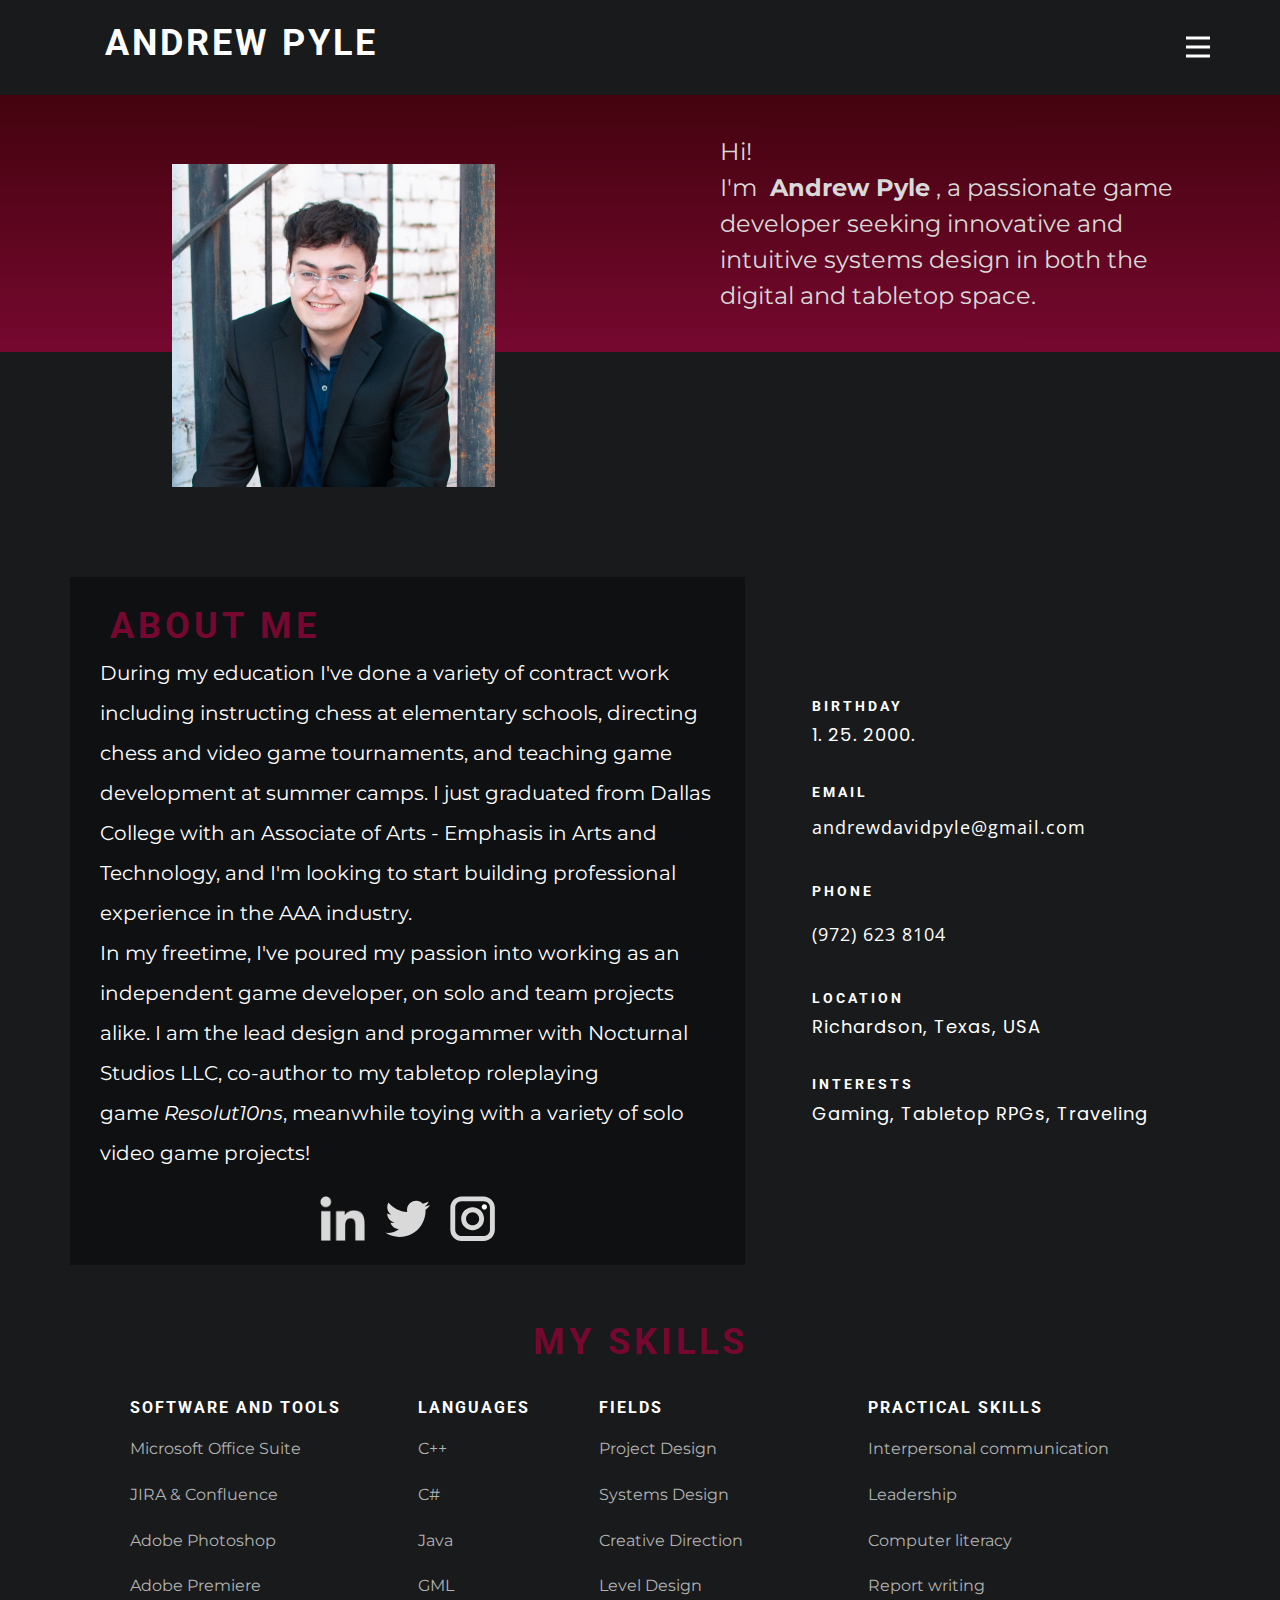
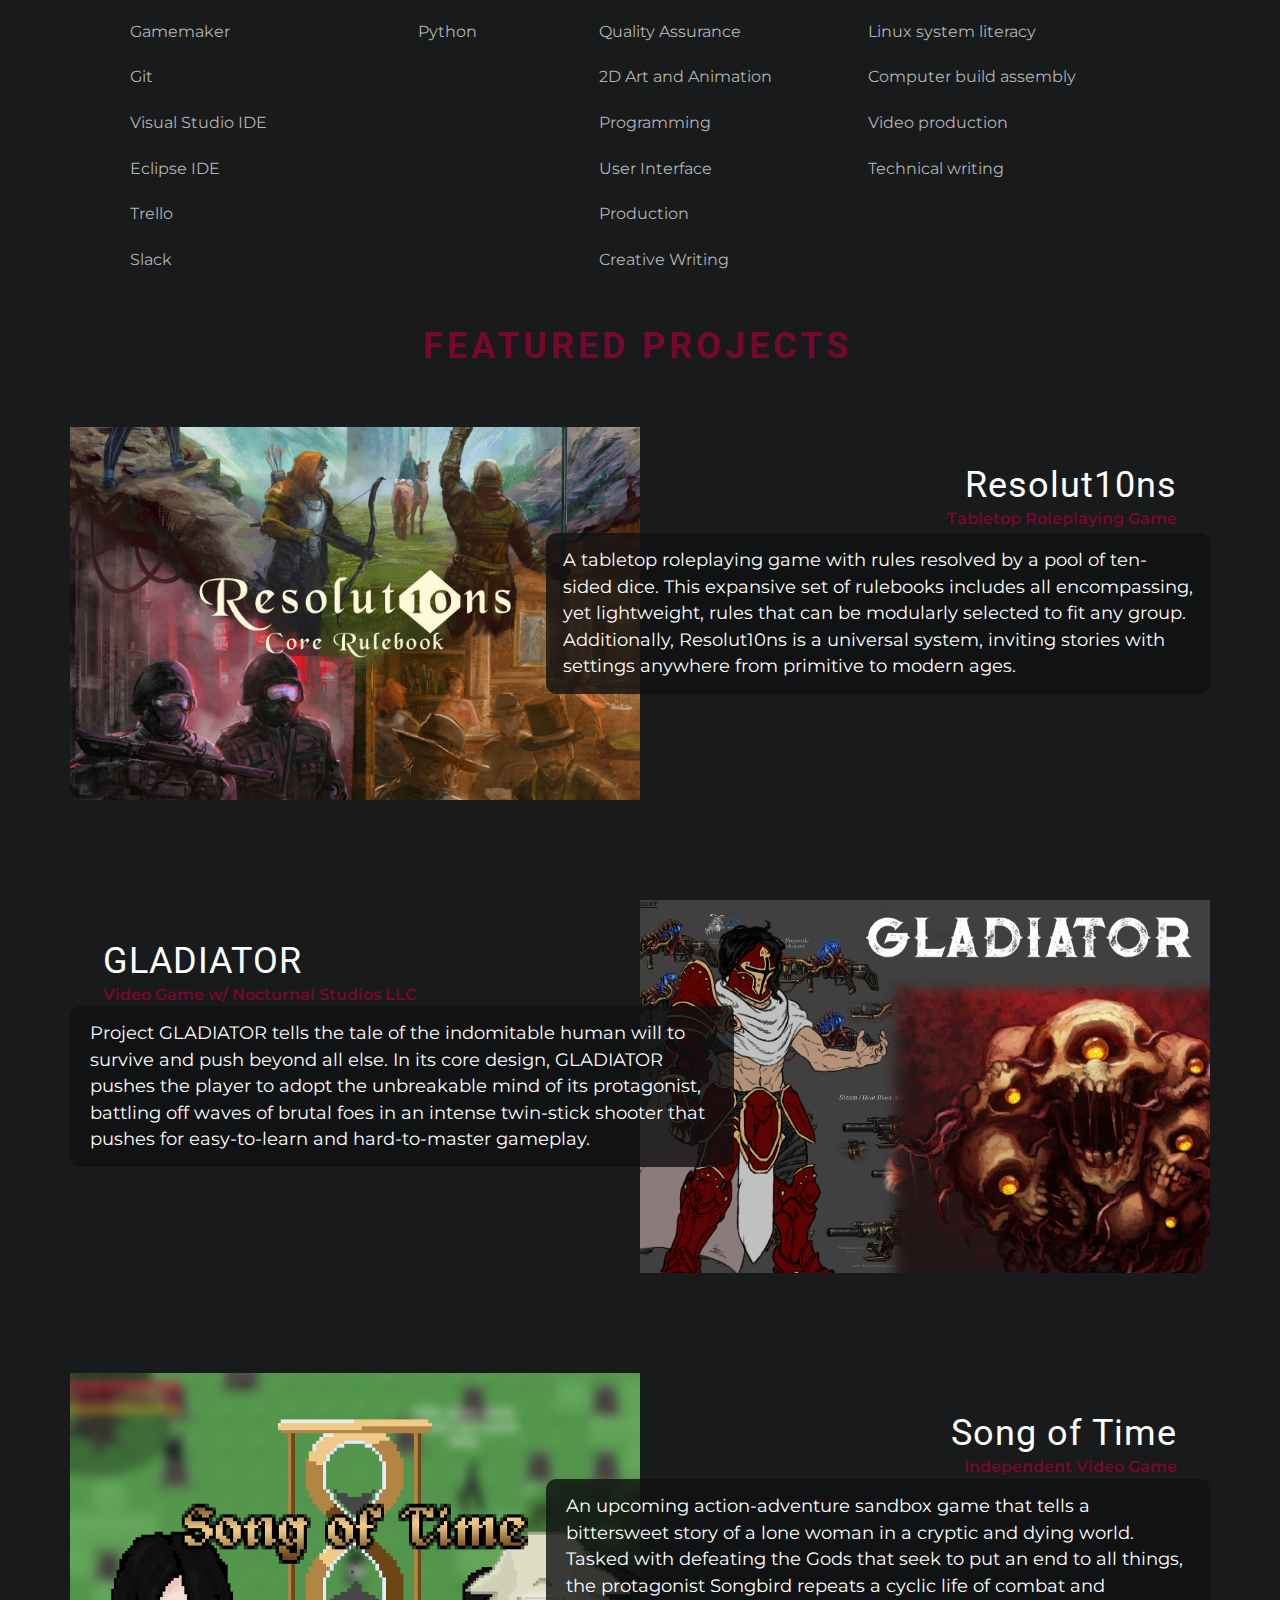
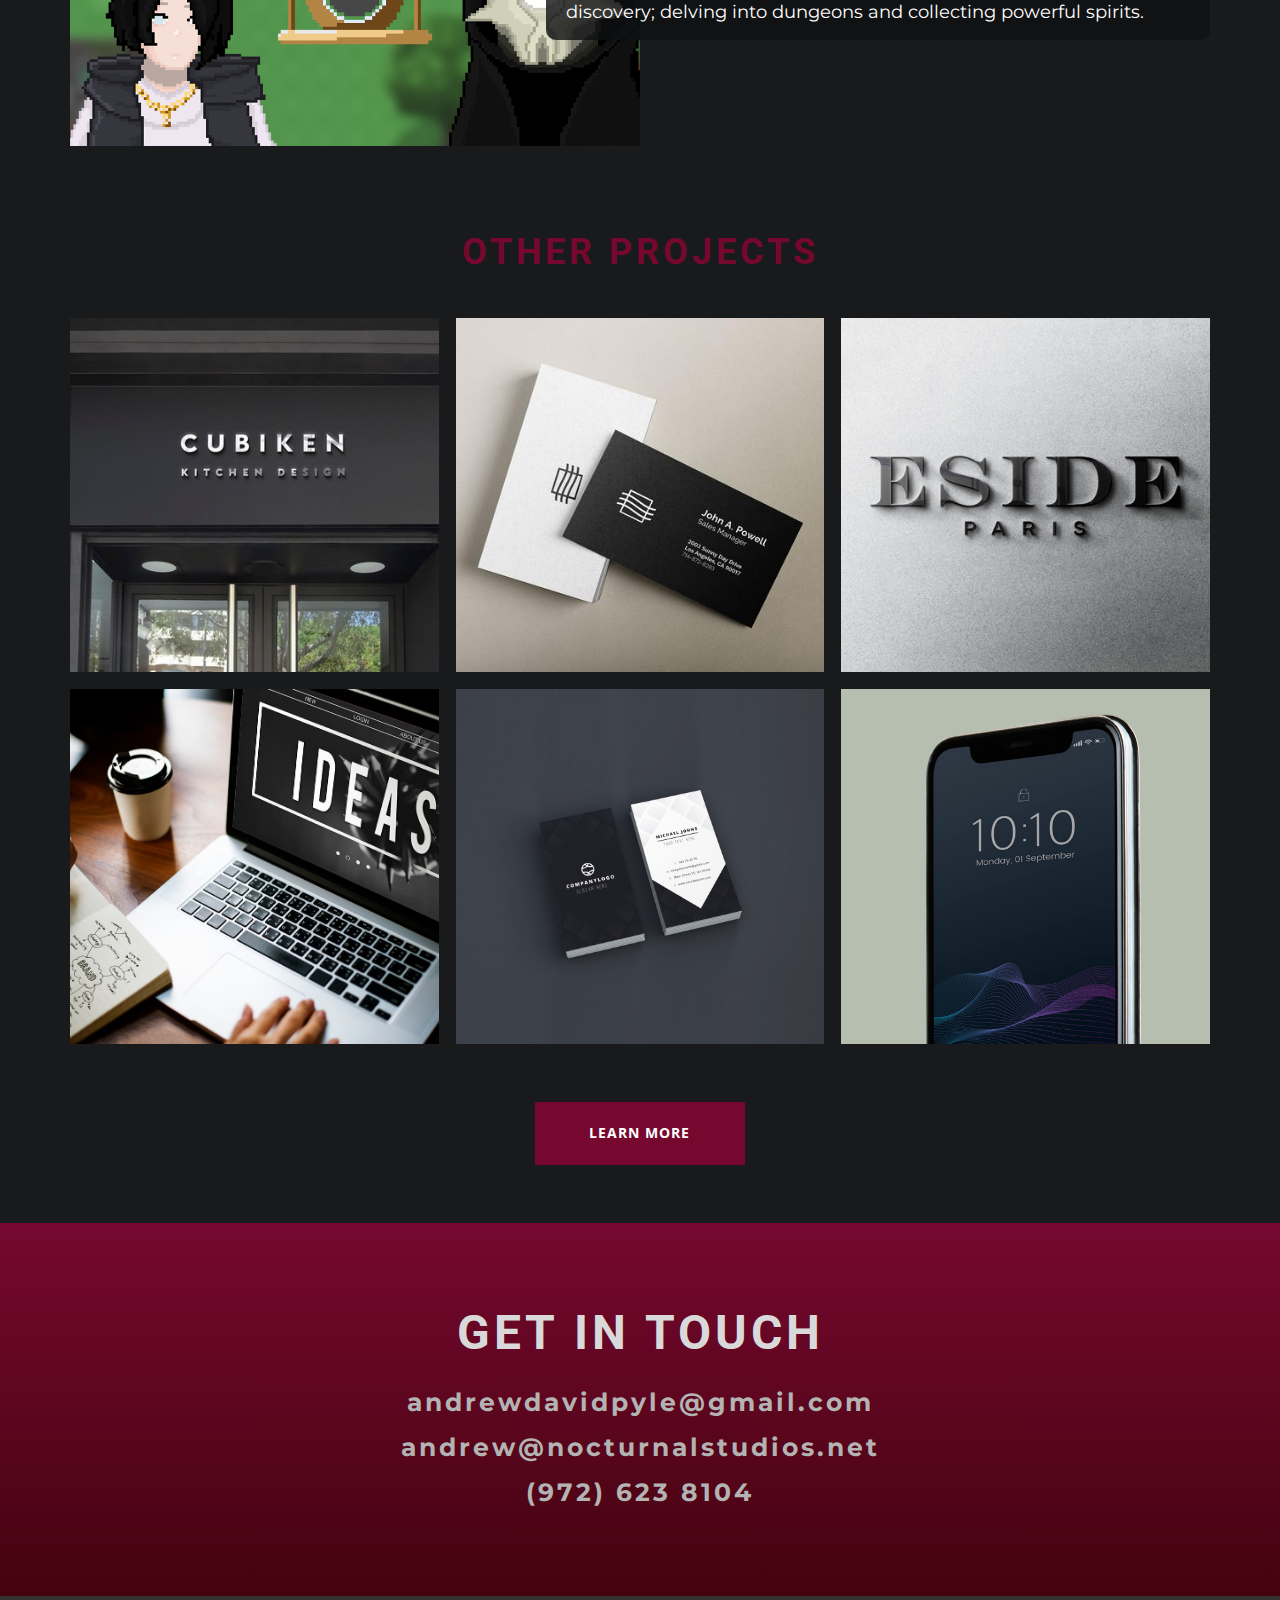
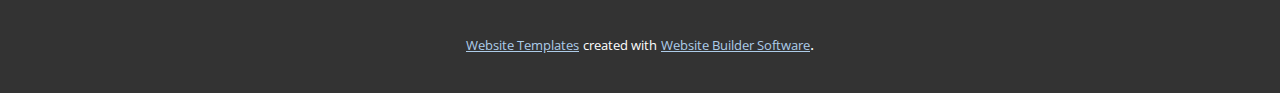
==== commit be01221d: "gladiator article" ====
--- a/index.html
+++ b/index.html
@@ -43,9 +43,9 @@
           <div class="u-nav-container">
             <ul class="u-custom-font u-heading-font u-nav u-spacing-20 u-unstyled u-nav-1"><li class="u-nav-item"><a class="u-border-no-bottom u-border-no-left u-border-no-right u-border-no-top u-button-style u-nav-link u-text-active-custom-color-3 u-text-grey-25 u-text-hover-white" href="Home.html" style="padding: 10px;">Home</a>
 </li><li class="u-nav-item"><a class="u-border-no-bottom u-border-no-left u-border-no-right u-border-no-top u-button-style u-nav-link u-text-active-custom-color-3 u-text-grey-25 u-text-hover-white" href="Resolut10ns.html" style="padding: 10px;">Resolut10ns</a>
-</li><li class="u-nav-item"><a class="u-border-no-bottom u-border-no-left u-border-no-right u-border-no-top u-button-style u-nav-link u-text-active-custom-color-3 u-text-grey-25 u-text-hover-white" href="GLADIATOR.html" style="padding: 10px;">GLADIATOR</a>
 </li><li class="u-nav-item"><a class="u-border-no-bottom u-border-no-left u-border-no-right u-border-no-top u-button-style u-nav-link u-text-active-custom-color-3 u-text-grey-25 u-text-hover-white" href="Song-of-Time.html" style="padding: 10px;">Song of Time</a>
 </li><li class="u-nav-item"><a class="u-border-no-bottom u-border-no-left u-border-no-right u-border-no-top u-button-style u-nav-link u-text-active-custom-color-3 u-text-grey-25 u-text-hover-white" href="Other-Projects.html" style="padding: 10px;">Other Projects</a>
+</li><li class="u-nav-item"><a class="u-border-no-bottom u-border-no-left u-border-no-right u-border-no-top u-button-style u-nav-link u-text-active-custom-color-3 u-text-grey-25 u-text-hover-white" href="GLADIATOR.html" style="padding: 10px;">GLADIATOR</a>
 </li></ul>
           </div>
           <div class="u-nav-container-collapse">
@@ -54,9 +54,9 @@
                 <div class="u-menu-close"></div>
                 <ul class="u-align-center u-custom-font u-heading-font u-nav u-popupmenu-items u-text-active-custom-color-3 u-text-grey-25 u-text-hover-white u-unstyled u-nav-2"><li class="u-nav-item"><a class="u-button-style u-nav-link" href="Home.html">Home</a>
 </li><li class="u-nav-item"><a class="u-button-style u-nav-link" href="Resolut10ns.html">Resolut10ns</a>
-</li><li class="u-nav-item"><a class="u-button-style u-nav-link" href="GLADIATOR.html">GLADIATOR</a>
 </li><li class="u-nav-item"><a class="u-button-style u-nav-link" href="Song-of-Time.html">Song of Time</a>
 </li><li class="u-nav-item"><a class="u-button-style u-nav-link" href="Other-Projects.html">Other Projects</a>
+</li><li class="u-nav-item"><a class="u-button-style u-nav-link" href="GLADIATOR.html">GLADIATOR</a>
 </li></ul>
               </div>
             </div>
@@ -247,11 +247,11 @@
     </section>
     <section class="skrollable u-align-center u-clearfix u-custom-color-1 u-section-6" id="carousel_eb3e" data-animation-name="" data-animation-duration="0" data-animation-delay="0" data-animation-direction="">
       <div class="u-clearfix u-sheet u-valign-middle-xs u-sheet-1">
-        <img class="u-hover-feature u-image u-image-default u-image-1" src="images/gladiator_thumbnail1.png" alt="" data-image-width="1920" data-image-height="1080" data-href="GLADIATOR.html" title="GLADIATOR" data-target="_blank">
+        <img class="u-hover-feature u-image u-image-default u-image-1" src="images/gladiator_thumbnail1.png" alt="" data-image-width="1920" data-image-height="1080" data-href="#" title="GLADIATOR" data-target="_blank">
         <div class="u-custom-color-4 u-opacity u-opacity-80 u-radius-10 u-shape u-shape-round u-shape-1"></div>
         <p class="u-align-left u-custom-font u-font-montserrat u-text u-text-1" data-animation-name="" data-animation-duration="0" data-animation-delay="0" data-animation-direction="">Project GLADIATOR tells the tale of the indomitable human will to survive and push beyond all else. In its core design, GLADIATOR pushes the player to adopt the unbreakable mind of its protagonist, battling off waves of brutal foes in an intense twin-stick shooter that pushes for easy-to-learn and hard-to-master gameplay.</p>
         <h2 class="u-align-left u-hover-feature u-text u-text-default u-text-2">
-          <a class="u-active-none u-border-none u-btn u-button-link u-button-style u-hover-none u-none u-text-body-alt-color u-btn-1" href="GLADIATOR.html" target="_blank">GLADIATOR<br>
+          <a class="u-active-none u-border-none u-btn u-button-link u-button-style u-hover-none u-none u-text-body-alt-color u-btn-1" href="#" target="_blank">GLADIATOR<br>
           </a>
         </h2>
         <p class="u-align-left u-custom-font u-font-montserrat u-text u-text-custom-color-3 u-text-3">Video Game w/ Nocturnal Studios LLC</p>
--- a/nicepage.css
+++ b/nicepage.css
@@ -38826,6 +38826,72 @@
         }
 
         
+        
+        .u-custom-color-5,
+        .u-body.u-custom-color-5,
+        section.u-custom-color-5:before,
+        .u-custom-color-5 > .u-container-layout:before,
+        .u-custom-color-5 > .u-inner-container-layout:before,
+        .u-custom-color-5.u-sidenav:before,
+        .u-container-layout.u-container-layout.u-custom-color-5:before,
+        .u-table-alt-custom-color-5 tr:nth-child(even)
+        {
+            color: #ffffff;
+            background-color: rgba(212,49,49,0);
+        }
+
+        .u-button-style.u-custom-color-5,
+        .u-button-style.u-custom-color-5[class*="u-border-"]
+        {
+            color: #ffffff !important;
+            background-color: rgba(212,49,49,0) !important;
+        }
+
+        .u-button-style.u-custom-color-5:hover,
+        .u-button-style.u-custom-color-5[class*="u-border-"]:hover,
+        .u-button-style.u-custom-color-5:focus,
+        .u-button-style.u-custom-color-5[class*="u-border-"]:focus,
+        .u-button-style.u-button-style.u-custom-color-5:active,
+        .u-button-style.u-button-style.u-custom-color-5[class*="u-border-"]:active,
+        .u-button-style.u-button-style.u-custom-color-5.active,
+        .u-button-style.u-button-style.u-custom-color-5[class*="u-border-"].active,
+        li.active > .u-button-style.u-button-style.u-custom-color-5,
+        li.active > .u-button-style.u-button-style.u-custom-color-5[class*="u-border-"]
+        {
+            color: #ffffff !important;
+            background-color: rgba(194,41,41,0) !important;
+        }
+
+        .u-hover-custom-color-5:hover,
+        .u-hover-custom-color-5[class*="u-border-"]:hover,
+        .u-hover-custom-color-5:focus,
+        .u-hover-custom-color-5[class*="u-border-"]:focus,
+        .u-active-custom-color-5.u-active.u-active,
+        .u-active-custom-color-5[class*="u-border-"].u-active.u-active,
+        a.u-button-style.u-hover-custom-color-5:hover,
+        a.u-button-style.u-hover-custom-color-5[class*="u-border-"]:hover,
+        a.u-button-style:hover > .u-hover-custom-color-5,
+        a.u-button-style:hover > .u-hover-custom-color-5[class*="u-border-"],
+        a.u-button-style.u-hover-custom-color-5:focus,
+        a.u-button-style.u-hover-custom-color-5[class*="u-border-"]:focus,
+        a.u-button-style.u-button-style.u-active-custom-color-5:active,
+        a.u-button-style.u-button-style.u-active-custom-color-5[class*="u-border-"]:active,
+        a.u-button-style.u-button-style.u-active-custom-color-5.active,
+        a.u-button-style.u-button-style.u-active-custom-color-5[class*="u-border-"].active,
+        a.u-button-style.u-button-style.active > .u-active-custom-color-5,
+        a.u-button-style.u-button-style.active > .u-active-custom-color-5[class*="u-border-"],
+        li.active > a.u-button-style.u-button-style.u-active-custom-color-5,
+        li.active > a.u-button-style.u-button-style.u-active-custom-color-5[class*="u-border-"]
+        {
+            color: #ffffff !important;
+            background-color: rgba(212,49,49,0) !important;
+        }
+
+        a.u-link.u-hover-custom-color-5:hover {
+            color: rgba(212,49,49,0) !important;
+        }
+
+        
 
         
         .u-border-custom-color-1,
@@ -39017,6 +39083,54 @@
         .u-link.u-border-custom-color-4[class*="u-border-"]:hover
         {
             border-color: #0e0e0f !important;
+        }
+        
+        
+        .u-border-custom-color-5,
+        .u-separator-custom-color-5:after
+        {
+            border-color: rgba(212,49,49,0);
+            stroke: rgba(212,49,49,0);
+        }
+
+        .u-button-style.u-border-custom-color-5
+        {
+            border-color: rgba(212,49,49,0) !important;
+            color: rgba(212,49,49,0) !important;
+            background-color: transparent !important;
+        }
+
+        .u-button-style.u-border-custom-color-5:hover,
+        .u-button-style.u-border-custom-color-5:focus
+        {
+            border-color: transparent !important;
+            color: rgba(194,41,41,0) !important;
+            background-color: transparent !important;
+        }
+
+        .u-border-hover-custom-color-5:hover,
+        .u-border-hover-custom-color-5:focus,
+        .u-border-active-custom-color-5.u-active.u-active,
+        a.u-button-style.u-border-hover-custom-color-5:hover,
+        a.u-button-style:hover > .u-border-hover-custom-color-5,
+        a.u-button-style.u-border-hover-custom-color-5:focus,
+        a.u-button-style.u-button-style.u-border-active-custom-color-5:active,
+        a.u-button-style.u-button-style.u-border-active-custom-color-5.active,
+        a.u-button-style.u-button-style.active > .u-border-active-custom-color-5,
+        li.active > a.u-button-style.u-button-style.u-border-active-custom-color-5
+        {
+            color: rgba(212,49,49,0) !important;
+            border-color: rgba(212,49,49,0) !important;
+        }
+
+        .u-link.u-border-custom-color-5[class*="u-border-"]
+        {
+            border-color: rgba(212,49,49,0) !important;
+        }
+
+        .u-link.u-border-custom-color-5[class*="u-border-"]:hover
+        {
+            border-color: rgba(194,41,41,0) !important;
         }
         
 
@@ -39291,9 +39405,80 @@
         {
             color: #0f1011 !important;
         }
+        
+        
+        .u-text-custom-color-5,
+        li.active > a.u-button-style.u-text-custom-color-5,
+        li.active > a.u-button-style.u-text-custom-color-5[class*="u-border-"],
+        a.u-button-style.u-text-custom-color-5,
+        a.u-button-style.u-text-custom-color-5[class*="u-border-"]
+        {
+            color: rgba(212,49,49,0) !important;
+        }
+
+        a.u-button-style.u-text-custom-color-5:hover,
+        a.u-button-style.u-text-custom-color-5[class*="u-border-"]:hover,
+        a.u-button-style.u-text-custom-color-5:focus,
+        a.u-button-style.u-text-custom-color-5[class*="u-border-"]:focus,
+        a.u-button-style.u-button-style.u-text-custom-color-5:active,
+        a.u-button-style.u-button-style.u-text-custom-color-5[class*="u-border-"]:active,
+        a.u-button-style.u-button-style.u-text-custom-color-5.active,
+        a.u-button-style.u-button-style.u-text-custom-color-5[class*="u-border-"].active
+        {
+            color: rgba(194,41,41,0) !important;
+        }
+
+        a.u-button-style:hover > .u-text-hover-custom-color-5,
+        a.u-button-style:hover > .u-text-hover-custom-color-5[class*="u-border-"],
+        a.u-button-style.u-button-style.u-text-hover-custom-color-5:hover,
+        a.u-button-style.u-button-style.u-text-hover-custom-color-5[class*="u-border-"]:hover,
+        a.u-button-style.u-button-style.u-button-style.u-text-hover-custom-color-5.active,
+        a.u-button-style.u-button-style.u-button-style.u-text-hover-custom-color-5[class*="u-border-"].active,
+        a.u-button-style.u-button-style.u-button-style.u-text-hover-custom-color-5:active,
+        a.u-button-style.u-button-style.u-button-style.u-text-hover-custom-color-5[class*="u-border-"]:active,
+        a.u-button-style.u-button-style.u-text-hover-custom-color-5:focus,
+        a.u-button-style.u-button-style.u-text-hover-custom-color-5[class*="u-border-"]:focus,
+        a.u-button-style.u-button-style.u-button-style.u-button-style.u-text-active-custom-color-5:active,
+        a.u-button-style.u-button-style.u-button-style.u-button-style.u-text-active-custom-color-5[class*="u-border-"]:active,
+        a.u-button-style.u-button-style.u-button-style.u-button-style.u-text-active-custom-color-5.active,
+        a.u-button-style.u-button-style.u-button-style.u-button-style.u-text-active-custom-color-5[class*="u-border-"].active,
+        a.u-button-style.u-button-style.active > .u-text-active-custom-color-5,
+        a.u-button-style.u-button-style.active > .u-text-active-custom-color-5[class*="u-border-"],
+        :not(.level-2) > .u-nav > .u-nav-item > a.u-nav-link.u-text-hover-custom-color-5:hover,
+        :not(.level-2) > .u-nav > .u-nav-item > a.u-nav-link.u-nav-link.u-text-active-custom-color-5.active,
+        .u-text-hover-custom-color-5.u-language-url:hover,
+        .u-text-hover-custom-color-5 .u-language-url:hover,
+        .u-text-hover-custom-color-5.u-carousel-control:hover,
+        .u-popupmenu-items.u-text-hover-custom-color-5 .u-nav-link:hover,
+        .u-popupmenu-items.u-popupmenu-items.u-text-active-custom-color-5 .u-nav-link.active
+        {
+            color: rgba(212,49,49,0) !important;
+        }
+
+        .u-text-custom-color-5 .u-svg-link,
+        .u-text-hover-custom-color-5:hover .u-svg-link,
+        .u-button-style:hover > .u-text-hover-custom-color-5 .u-svg-link,
+        .u-button-style.u-button-style.active > .u-text-active-custom-color-5 .u-svg-link,
+        .u-text-hover-custom-color-5:focus .u-svg-link
+        {
+            fill: rgba(212,49,49,0);
+        }
+
+        .u-link.u-text-custom-color-5:hover
+        {
+            color: rgba(194,41,41,0) !important;
+        }
+
+        a.u-link.u-text-hover-custom-color-5:hover
+        {
+            color: rgba(212,49,49,0) !important;
+        }
 
         .u-body
         {
+        
+        
+        
         
         
         
@@ -39418,11 +39603,14 @@
         }
         h2:not(.u-subtitle)
         {
-        font-weight: 400;
         font-size: 2.25rem;
         line-height: 1.1;
         margin-top: 20px;
         margin-bottom: 20px;
+        letter-spacing: 1px;
+        list-icon-spacing: 0.3;
+        list-icon-size: 0.8;
+        font-weight: 400;
         }
         h3
         {
@@ -39637,25 +39825,25 @@
         /** color-rules **/
 
         /** alt-color-rules **/
-        .u-custom-color-1 a,.u-custom-color-2 a,.u-custom-color-3 a,.u-custom-color-4 a,.u-body-color a,.u-palette-1-base a,.u-palette-1-dark-3 a,.u-palette-1-dark-2 a,.u-palette-1-dark-1 a,.u-palette-1 a,.u-palette-1-light-1 a,.u-palette-2-base a,.u-palette-2-dark-3 a,.u-palette-2-dark-2 a,.u-palette-2-dark-1 a,.u-palette-2 a,.u-palette-2-light-1 a,.u-palette-3-dark-3 a,.u-palette-3-dark-2 a,.u-palette-3-dark-1 a,.u-palette-4-base a,.u-palette-4-dark-3 a,.u-palette-4-dark-2 a,.u-palette-4-dark-1 a,.u-palette-5-dark-3 a,.u-palette-5-dark-2 a,.u-palette-5-dark-1 a,.u-grey-40 a,.u-grey-30 a,.u-grey-90 a,.u-grey-80 a,.u-grey-75 a,.u-black a,.u-grey-70 a,.u-grey-60 a,.u-grey-50 a,.u-grey-dark-3 a,.u-grey-dark-2 a,.u-grey-dark-1 a,.u-grey a,.u-shading a,.u-overlap-contrast .u-header a:not(.u-nav-link):not(.u-btn)
+        .u-custom-color-1 a,.u-custom-color-2 a,.u-custom-color-3 a,.u-custom-color-4 a,.u-custom-color-5 a,.u-body-color a,.u-palette-1-base a,.u-palette-1-dark-3 a,.u-palette-1-dark-2 a,.u-palette-1-dark-1 a,.u-palette-1 a,.u-palette-1-light-1 a,.u-palette-2-base a,.u-palette-2-dark-3 a,.u-palette-2-dark-2 a,.u-palette-2-dark-1 a,.u-palette-2 a,.u-palette-2-light-1 a,.u-palette-3-dark-3 a,.u-palette-3-dark-2 a,.u-palette-3-dark-1 a,.u-palette-4-base a,.u-palette-4-dark-3 a,.u-palette-4-dark-2 a,.u-palette-4-dark-1 a,.u-palette-5-dark-3 a,.u-palette-5-dark-2 a,.u-palette-5-dark-1 a,.u-grey-40 a,.u-grey-30 a,.u-grey-90 a,.u-grey-80 a,.u-grey-75 a,.u-black a,.u-grey-70 a,.u-grey-60 a,.u-grey-50 a,.u-grey-dark-3 a,.u-grey-dark-2 a,.u-grey-dark-1 a,.u-grey a,.u-shading a,.u-overlap-contrast .u-header a:not(.u-nav-link):not(.u-btn)
         {
         color: #adcce9;
         }
-        .u-custom-color-1 a:hover,.u-custom-color-2 a:hover,.u-custom-color-3 a:hover,.u-custom-color-4 a:hover,.u-body-color a:hover,.u-palette-1-base a:hover,.u-palette-1-dark-3 a:hover,.u-palette-1-dark-2 a:hover,.u-palette-1-dark-1 a:hover,.u-palette-1 a:hover,.u-palette-1-light-1 a:hover,.u-palette-2-base a:hover,.u-palette-2-dark-3 a:hover,.u-palette-2-dark-2 a:hover,.u-palette-2-dark-1 a:hover,.u-palette-2 a:hover,.u-palette-2-light-1 a:hover,.u-palette-3-dark-3 a:hover,.u-palette-3-dark-2 a:hover,.u-palette-3-dark-1 a:hover,.u-palette-4-base a:hover,.u-palette-4-dark-3 a:hover,.u-palette-4-dark-2 a:hover,.u-palette-4-dark-1 a:hover,.u-palette-5-dark-3 a:hover,.u-palette-5-dark-2 a:hover,.u-palette-5-dark-1 a:hover,.u-grey-40 a:hover,.u-grey-30 a:hover,.u-grey-90 a:hover,.u-grey-80 a:hover,.u-grey-75 a:hover,.u-black a:hover,.u-grey-70 a:hover,.u-grey-60 a:hover,.u-grey-50 a:hover,.u-grey-dark-3 a:hover,.u-grey-dark-2 a:hover,.u-grey-dark-1 a:hover,.u-grey a:hover
+        .u-custom-color-1 a:hover,.u-custom-color-2 a:hover,.u-custom-color-3 a:hover,.u-custom-color-4 a:hover,.u-custom-color-5 a:hover,.u-body-color a:hover,.u-palette-1-base a:hover,.u-palette-1-dark-3 a:hover,.u-palette-1-dark-2 a:hover,.u-palette-1-dark-1 a:hover,.u-palette-1 a:hover,.u-palette-1-light-1 a:hover,.u-palette-2-base a:hover,.u-palette-2-dark-3 a:hover,.u-palette-2-dark-2 a:hover,.u-palette-2-dark-1 a:hover,.u-palette-2 a:hover,.u-palette-2-light-1 a:hover,.u-palette-3-dark-3 a:hover,.u-palette-3-dark-2 a:hover,.u-palette-3-dark-1 a:hover,.u-palette-4-base a:hover,.u-palette-4-dark-3 a:hover,.u-palette-4-dark-2 a:hover,.u-palette-4-dark-1 a:hover,.u-palette-5-dark-3 a:hover,.u-palette-5-dark-2 a:hover,.u-palette-5-dark-1 a:hover,.u-grey-40 a:hover,.u-grey-30 a:hover,.u-grey-90 a:hover,.u-grey-80 a:hover,.u-grey-75 a:hover,.u-black a:hover,.u-grey-70 a:hover,.u-grey-60 a:hover,.u-grey-50 a:hover,.u-grey-dark-3 a:hover,.u-grey-dark-2 a:hover,.u-grey-dark-1 a:hover,.u-grey a:hover
         {
         color: #a1a1a1;
         }
-        .u-custom-color-1 .u-btn,.u-custom-color-2 .u-btn,.u-custom-color-3 .u-btn,.u-custom-color-4 .u-btn,.u-body-color .u-btn,.u-palette-1-base .u-btn,.u-palette-1-dark-3 .u-btn,.u-palette-1-dark-2 .u-btn,.u-palette-1-dark-1 .u-btn,.u-palette-1 .u-btn,.u-palette-1-light-1 .u-btn,.u-palette-2-base .u-btn,.u-palette-2-dark-3 .u-btn,.u-palette-2-dark-2 .u-btn,.u-palette-2-dark-1 .u-btn,.u-palette-2 .u-btn,.u-palette-2-light-1 .u-btn,.u-palette-3-dark-3 .u-btn,.u-palette-3-dark-2 .u-btn,.u-palette-3-dark-1 .u-btn,.u-palette-4-base .u-btn,.u-palette-4-dark-3 .u-btn,.u-palette-4-dark-2 .u-btn,.u-palette-4-dark-1 .u-btn,.u-palette-5-dark-3 .u-btn,.u-palette-5-dark-2 .u-btn,.u-palette-5-dark-1 .u-btn,.u-grey-40 .u-btn,.u-grey-30 .u-btn,.u-grey-90 .u-btn,.u-grey-80 .u-btn,.u-grey-75 .u-btn,.u-black .u-btn,.u-grey-70 .u-btn,.u-grey-60 .u-btn,.u-grey-50 .u-btn,.u-grey-dark-3 .u-btn,.u-grey-dark-2 .u-btn,.u-grey-dark-1 .u-btn,.u-grey .u-btn,.u-shading .u-btn,.u-overlap-contrast .u-header .u-btn
+        .u-custom-color-1 .u-btn,.u-custom-color-2 .u-btn,.u-custom-color-3 .u-btn,.u-custom-color-4 .u-btn,.u-custom-color-5 .u-btn,.u-body-color .u-btn,.u-palette-1-base .u-btn,.u-palette-1-dark-3 .u-btn,.u-palette-1-dark-2 .u-btn,.u-palette-1-dark-1 .u-btn,.u-palette-1 .u-btn,.u-palette-1-light-1 .u-btn,.u-palette-2-base .u-btn,.u-palette-2-dark-3 .u-btn,.u-palette-2-dark-2 .u-btn,.u-palette-2-dark-1 .u-btn,.u-palette-2 .u-btn,.u-palette-2-light-1 .u-btn,.u-palette-3-dark-3 .u-btn,.u-palette-3-dark-2 .u-btn,.u-palette-3-dark-1 .u-btn,.u-palette-4-base .u-btn,.u-palette-4-dark-3 .u-btn,.u-palette-4-dark-2 .u-btn,.u-palette-4-dark-1 .u-btn,.u-palette-5-dark-3 .u-btn,.u-palette-5-dark-2 .u-btn,.u-palette-5-dark-1 .u-btn,.u-grey-40 .u-btn,.u-grey-30 .u-btn,.u-grey-90 .u-btn,.u-grey-80 .u-btn,.u-grey-75 .u-btn,.u-black .u-btn,.u-grey-70 .u-btn,.u-grey-60 .u-btn,.u-grey-50 .u-btn,.u-grey-dark-3 .u-btn,.u-grey-dark-2 .u-btn,.u-grey-dark-1 .u-btn,.u-grey .u-btn,.u-shading .u-btn,.u-overlap-contrast .u-header .u-btn
         {
         background-color: #adcce9;
         color: #000000;
         }
-        .u-custom-color-1 .u-btn:hover,.u-custom-color-2 .u-btn:hover,.u-custom-color-3 .u-btn:hover,.u-custom-color-4 .u-btn:hover,.u-body-color .u-btn:hover,.u-palette-1-base .u-btn:hover,.u-palette-1-dark-3 .u-btn:hover,.u-palette-1-dark-2 .u-btn:hover,.u-palette-1-dark-1 .u-btn:hover,.u-palette-1 .u-btn:hover,.u-palette-1-light-1 .u-btn:hover,.u-palette-2-base .u-btn:hover,.u-palette-2-dark-3 .u-btn:hover,.u-palette-2-dark-2 .u-btn:hover,.u-palette-2-dark-1 .u-btn:hover,.u-palette-2 .u-btn:hover,.u-palette-2-light-1 .u-btn:hover,.u-palette-3-dark-3 .u-btn:hover,.u-palette-3-dark-2 .u-btn:hover,.u-palette-3-dark-1 .u-btn:hover,.u-palette-4-base .u-btn:hover,.u-palette-4-dark-3 .u-btn:hover,.u-palette-4-dark-2 .u-btn:hover,.u-palette-4-dark-1 .u-btn:hover,.u-palette-5-dark-3 .u-btn:hover,.u-palette-5-dark-2 .u-btn:hover,.u-palette-5-dark-1 .u-btn:hover,.u-grey-40 .u-btn:hover,.u-grey-30 .u-btn:hover,.u-grey-90 .u-btn:hover,.u-grey-80 .u-btn:hover,.u-grey-75 .u-btn:hover,.u-black .u-btn:hover,.u-grey-70 .u-btn:hover,.u-grey-60 .u-btn:hover,.u-grey-50 .u-btn:hover,.u-grey-dark-3 .u-btn:hover,.u-grey-dark-2 .u-btn:hover,.u-grey-dark-1 .u-btn:hover,.u-grey .u-btn:hover,.u-shading .u-btn:hover,.u-overlap-contrast .u-header .u-btn:hover
+        .u-custom-color-1 .u-btn:hover,.u-custom-color-2 .u-btn:hover,.u-custom-color-3 .u-btn:hover,.u-custom-color-4 .u-btn:hover,.u-custom-color-5 .u-btn:hover,.u-body-color .u-btn:hover,.u-palette-1-base .u-btn:hover,.u-palette-1-dark-3 .u-btn:hover,.u-palette-1-dark-2 .u-btn:hover,.u-palette-1-dark-1 .u-btn:hover,.u-palette-1 .u-btn:hover,.u-palette-1-light-1 .u-btn:hover,.u-palette-2-base .u-btn:hover,.u-palette-2-dark-3 .u-btn:hover,.u-palette-2-dark-2 .u-btn:hover,.u-palette-2-dark-1 .u-btn:hover,.u-palette-2 .u-btn:hover,.u-palette-2-light-1 .u-btn:hover,.u-palette-3-dark-3 .u-btn:hover,.u-palette-3-dark-2 .u-btn:hover,.u-palette-3-dark-1 .u-btn:hover,.u-palette-4-base .u-btn:hover,.u-palette-4-dark-3 .u-btn:hover,.u-palette-4-dark-2 .u-btn:hover,.u-palette-4-dark-1 .u-btn:hover,.u-palette-5-dark-3 .u-btn:hover,.u-palette-5-dark-2 .u-btn:hover,.u-palette-5-dark-1 .u-btn:hover,.u-grey-40 .u-btn:hover,.u-grey-30 .u-btn:hover,.u-grey-90 .u-btn:hover,.u-grey-80 .u-btn:hover,.u-grey-75 .u-btn:hover,.u-black .u-btn:hover,.u-grey-70 .u-btn:hover,.u-grey-60 .u-btn:hover,.u-grey-50 .u-btn:hover,.u-grey-dark-3 .u-btn:hover,.u-grey-dark-2 .u-btn:hover,.u-grey-dark-1 .u-btn:hover,.u-grey .u-btn:hover,.u-shading .u-btn:hover,.u-overlap-contrast .u-header .u-btn:hover
         {
         background-color: #8db8e0;
         color: #ffffff;
         }
-        .u-custom-color-1 .u-btn:active,.u-custom-color-2 .u-btn:active,.u-custom-color-3 .u-btn:active,.u-custom-color-4 .u-btn:active,.u-body-color .u-btn:active,.u-palette-1-base .u-btn:active,.u-palette-1-dark-3 .u-btn:active,.u-palette-1-dark-2 .u-btn:active,.u-palette-1-dark-1 .u-btn:active,.u-palette-1 .u-btn:active,.u-palette-1-light-1 .u-btn:active,.u-palette-2-base .u-btn:active,.u-palette-2-dark-3 .u-btn:active,.u-palette-2-dark-2 .u-btn:active,.u-palette-2-dark-1 .u-btn:active,.u-palette-2 .u-btn:active,.u-palette-2-light-1 .u-btn:active,.u-palette-3-dark-3 .u-btn:active,.u-palette-3-dark-2 .u-btn:active,.u-palette-3-dark-1 .u-btn:active,.u-palette-4-base .u-btn:active,.u-palette-4-dark-3 .u-btn:active,.u-palette-4-dark-2 .u-btn:active,.u-palette-4-dark-1 .u-btn:active,.u-palette-5-dark-3 .u-btn:active,.u-palette-5-dark-2 .u-btn:active,.u-palette-5-dark-1 .u-btn:active,.u-grey-40 .u-btn:active,.u-grey-30 .u-btn:active,.u-grey-90 .u-btn:active,.u-grey-80 .u-btn:active,.u-grey-75 .u-btn:active,.u-black .u-btn:active,.u-grey-70 .u-btn:active,.u-grey-60 .u-btn:active,.u-grey-50 .u-btn:active,.u-grey-dark-3 .u-btn:active,.u-grey-dark-2 .u-btn:active,.u-grey-dark-1 .u-btn:active,.u-grey .u-btn:active,.u-shading .u-btn:active,.u-overlap-contrast .u-header .u-btn:active
+        .u-custom-color-1 .u-btn:active,.u-custom-color-2 .u-btn:active,.u-custom-color-3 .u-btn:active,.u-custom-color-4 .u-btn:active,.u-custom-color-5 .u-btn:active,.u-body-color .u-btn:active,.u-palette-1-base .u-btn:active,.u-palette-1-dark-3 .u-btn:active,.u-palette-1-dark-2 .u-btn:active,.u-palette-1-dark-1 .u-btn:active,.u-palette-1 .u-btn:active,.u-palette-1-light-1 .u-btn:active,.u-palette-2-base .u-btn:active,.u-palette-2-dark-3 .u-btn:active,.u-palette-2-dark-2 .u-btn:active,.u-palette-2-dark-1 .u-btn:active,.u-palette-2 .u-btn:active,.u-palette-2-light-1 .u-btn:active,.u-palette-3-dark-3 .u-btn:active,.u-palette-3-dark-2 .u-btn:active,.u-palette-3-dark-1 .u-btn:active,.u-palette-4-base .u-btn:active,.u-palette-4-dark-3 .u-btn:active,.u-palette-4-dark-2 .u-btn:active,.u-palette-4-dark-1 .u-btn:active,.u-palette-5-dark-3 .u-btn:active,.u-palette-5-dark-2 .u-btn:active,.u-palette-5-dark-1 .u-btn:active,.u-grey-40 .u-btn:active,.u-grey-30 .u-btn:active,.u-grey-90 .u-btn:active,.u-grey-80 .u-btn:active,.u-grey-75 .u-btn:active,.u-black .u-btn:active,.u-grey-70 .u-btn:active,.u-grey-60 .u-btn:active,.u-grey-50 .u-btn:active,.u-grey-dark-3 .u-btn:active,.u-grey-dark-2 .u-btn:active,.u-grey-dark-1 .u-btn:active,.u-grey .u-btn:active,.u-shading .u-btn:active,.u-overlap-contrast .u-header .u-btn:active
         {
         background-color: #8db8e0;
         color: #ffffff;
--- a/Home.css
+++ b/Home.css
@@ -1021,6 +1021,8 @@
 
 .u-section-5 .u-btn-1 {
   background-image: none;
+  font-size: 2.25rem;
+  letter-spacing: 1px;
   padding: 0;
 }
 
@@ -1054,6 +1056,7 @@
 
   .u-section-5 .u-text-2 {
     margin-top: -242px;
+    font-size: 3rem;
   }
 
   .u-section-5 .u-text-3 {
@@ -1145,6 +1148,7 @@
 
   .u-section-5 .u-text-2 {
     margin-top: -226px;
+    font-size: 1.5rem;
   }
 
   .u-section-5 .u-text-3 {
@@ -1237,6 +1241,8 @@
 
 .u-section-6 .u-btn-1 {
   background-image: none;
+  font-size: 2.25rem;
+  font-weight: 400;
   padding: 0;
 }
 
@@ -1457,6 +1463,7 @@
 
 .u-section-7 .u-btn-1 {
   background-image: none;
+  font-size: 2.25rem;
   padding: 0;
 }
 
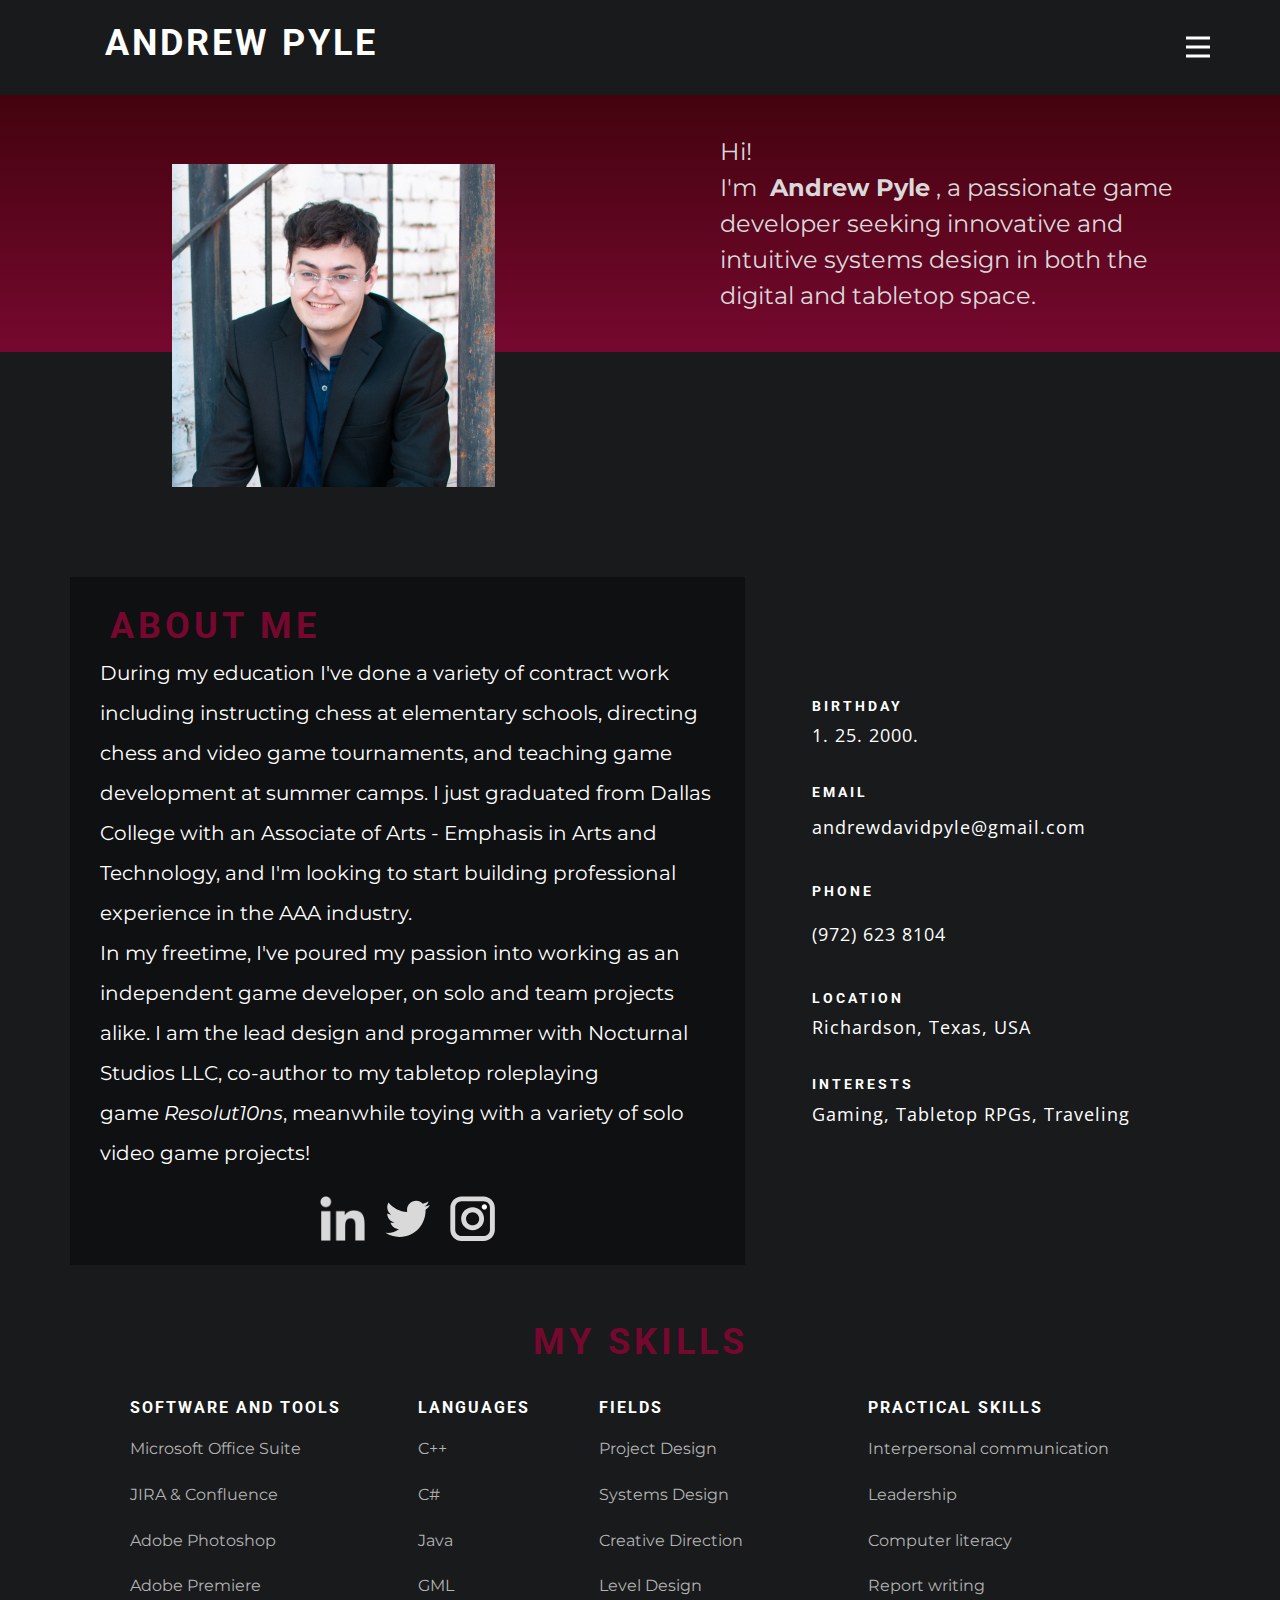
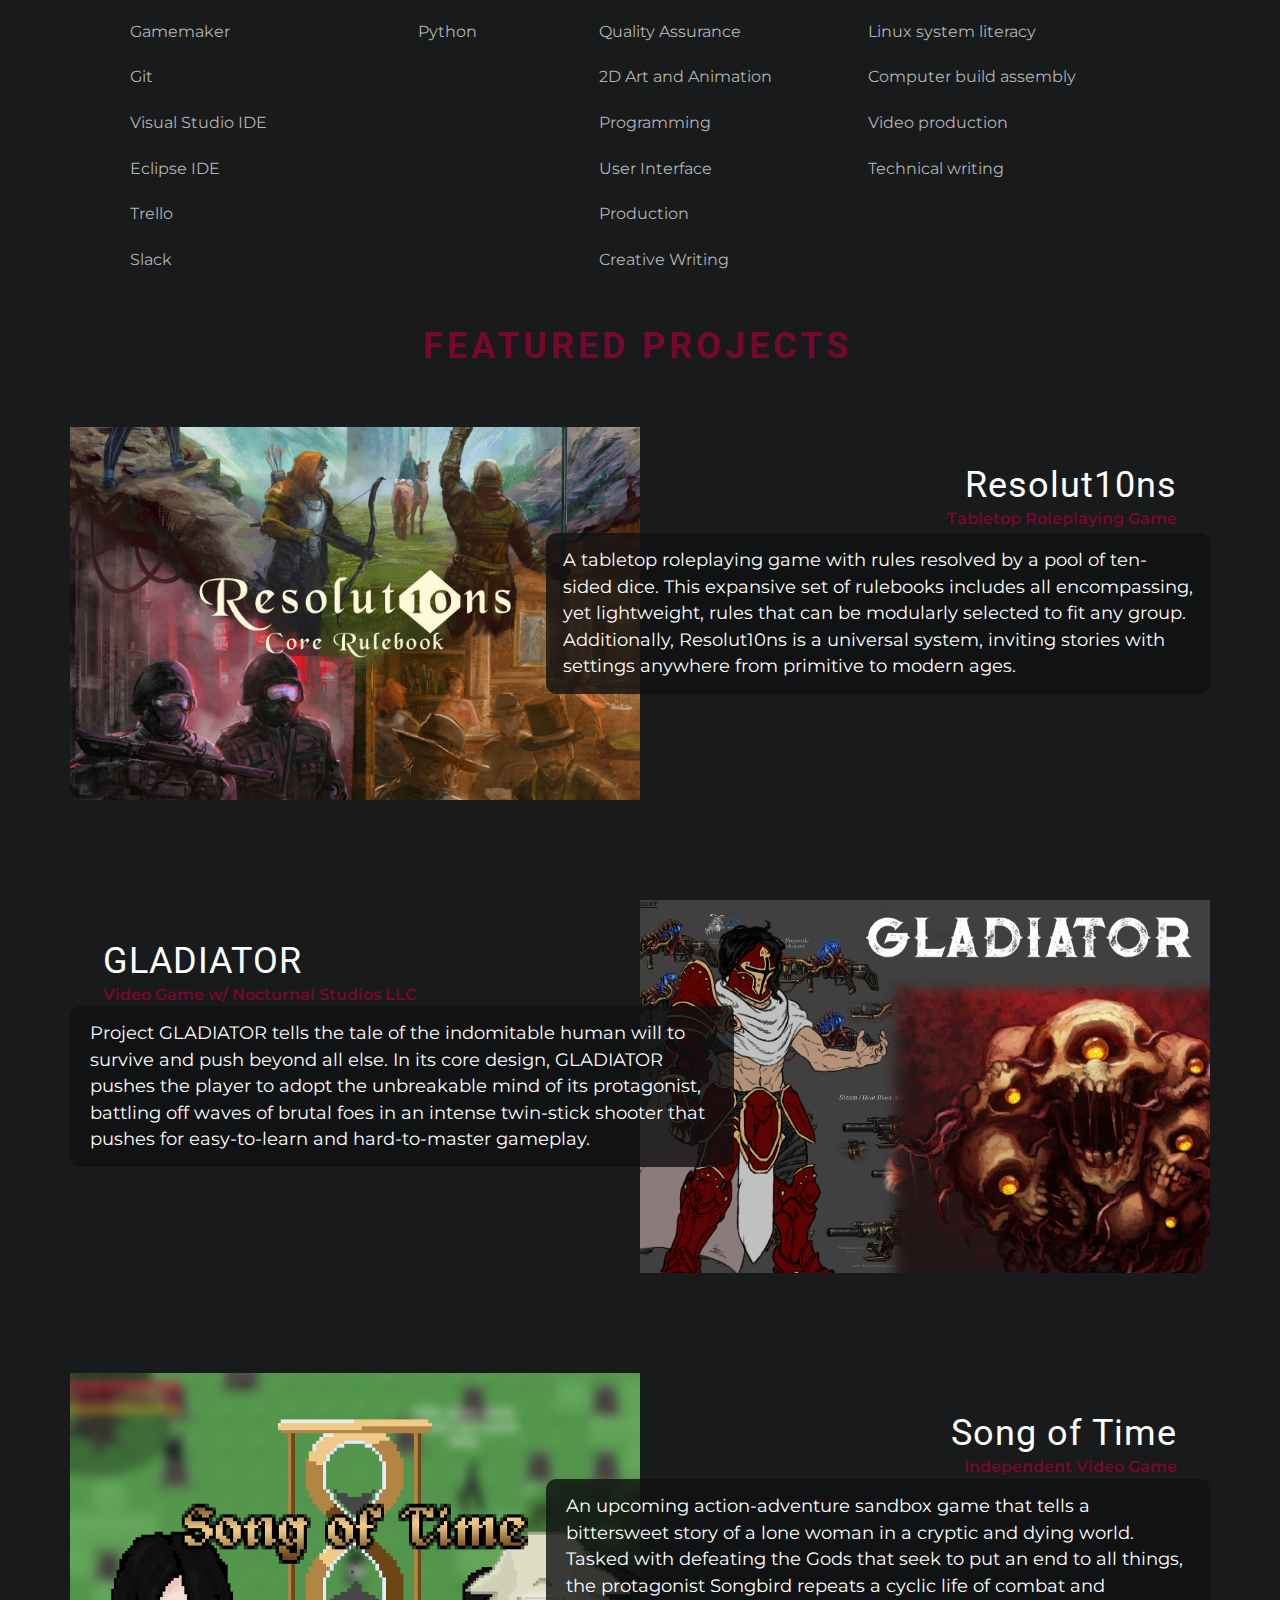
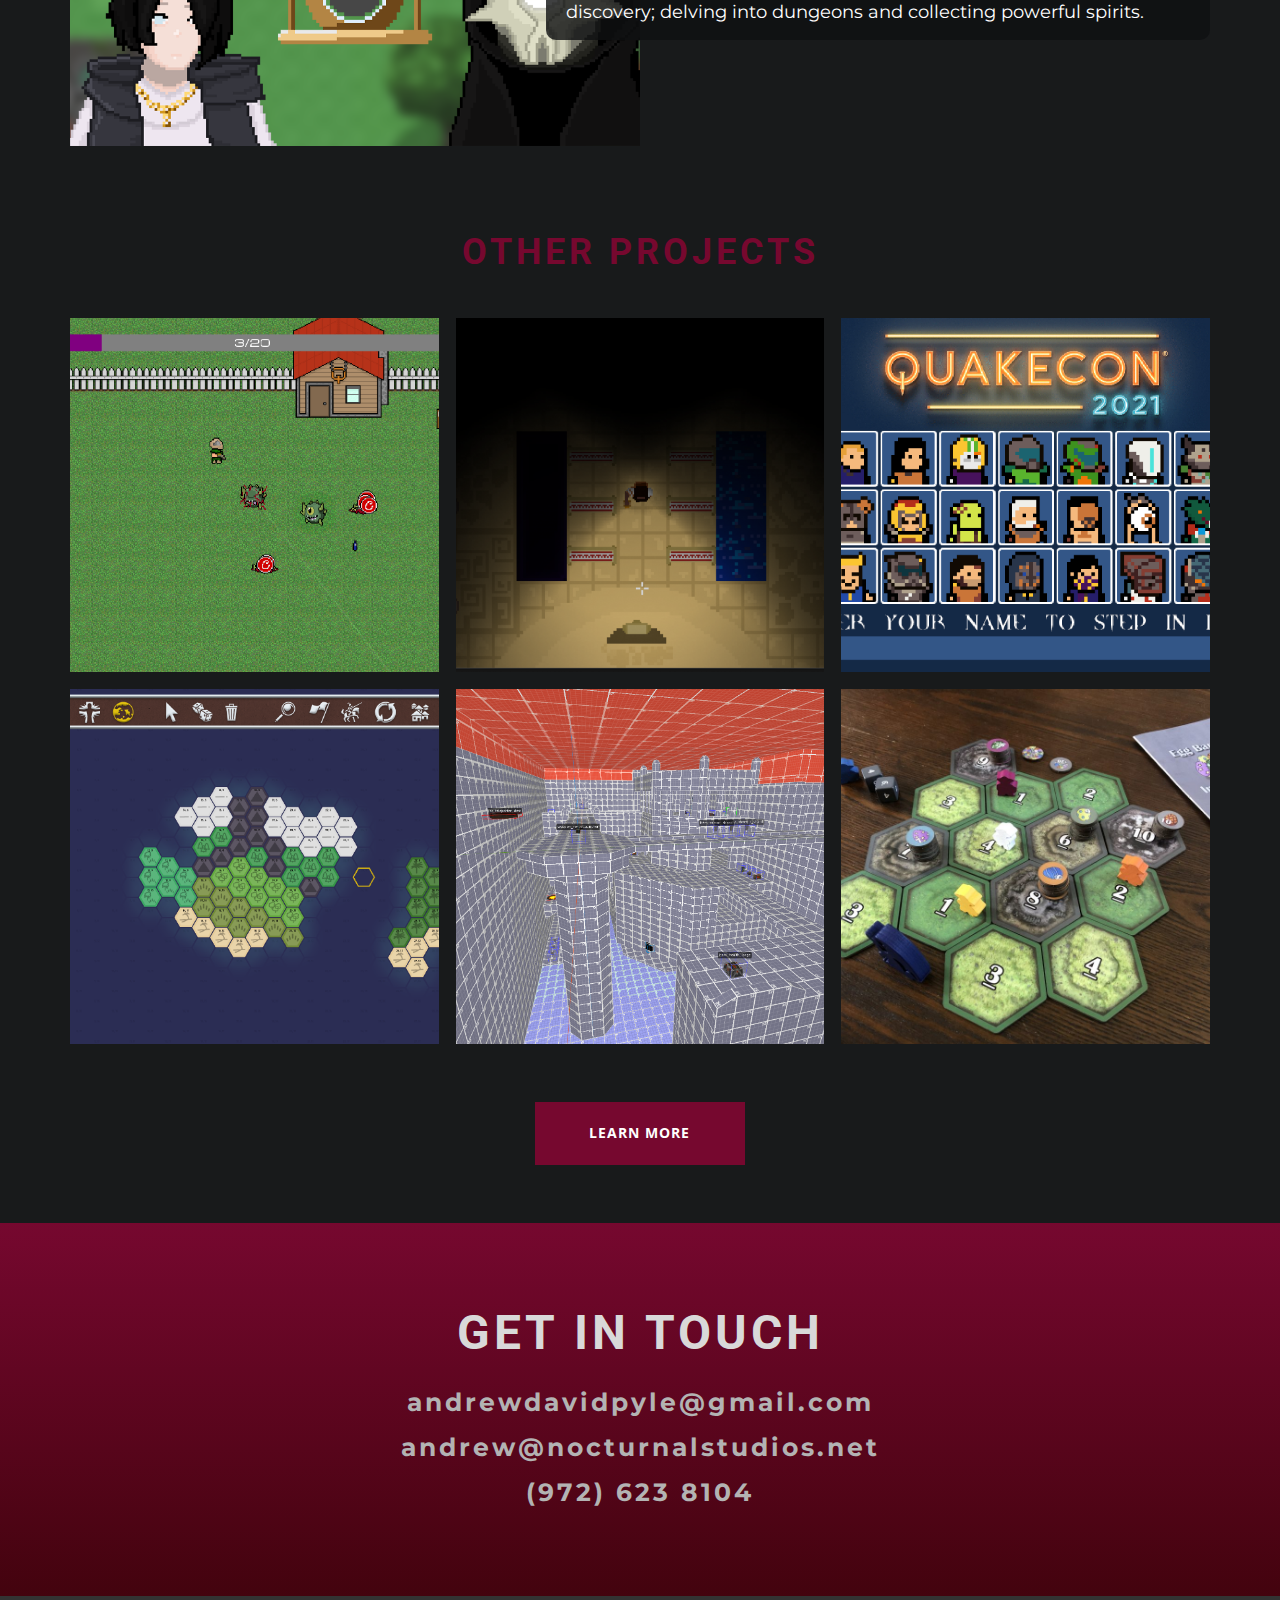
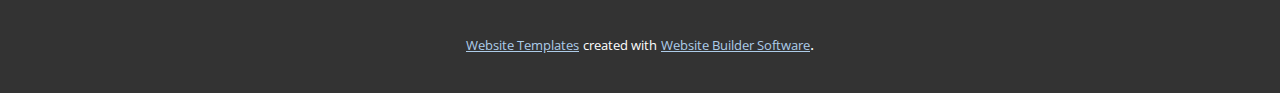
==== commit 88b8252c: "Other projects article" ====
--- a/index.html
+++ b/index.html
@@ -11,7 +11,7 @@
     <script class="u-script" type="text/javascript" src="nicepage.js" defer=""></script>
     <meta name="generator" content="Nicepage 5.2.4, nicepage.com">
     <link id="u-theme-google-font" rel="stylesheet" href="https://fonts.googleapis.com/css?family=Roboto:100,100i,300,300i,400,400i,500,500i,700,700i,900,900i|Open+Sans:300,300i,400,400i,500,500i,600,600i,700,700i,800,800i">
-    <link id="u-page-google-font" rel="stylesheet" href="https://fonts.googleapis.com/css?family=Montserrat:100,100i,200,200i,300,300i,400,400i,500,500i,600,600i,700,700i,800,800i,900,900i|Roboto:100,100i,300,300i,400,400i,500,500i,700,700i,900,900i|Poppins:100,100i,200,200i,300,300i,400,400i,500,500i,600,600i,700,700i,800,800i,900,900i">
+    <link id="u-page-google-font" rel="stylesheet" href="https://fonts.googleapis.com/css?family=Montserrat:100,100i,200,200i,300,300i,400,400i,500,500i,600,600i,700,700i,800,800i,900,900i|Open+Sans:300,300i,400,400i,500,500i,600,600i,700,700i,800,800i|Roboto:100,100i,300,300i,400,400i,500,500i,700,700i,900,900i|Open+Sans:300,300i,400,400i,500,500i,600,600i,700,700i,800,800i">
     
     
     
@@ -43,9 +43,9 @@
           <div class="u-nav-container">
             <ul class="u-custom-font u-heading-font u-nav u-spacing-20 u-unstyled u-nav-1"><li class="u-nav-item"><a class="u-border-no-bottom u-border-no-left u-border-no-right u-border-no-top u-button-style u-nav-link u-text-active-custom-color-3 u-text-grey-25 u-text-hover-white" href="Home.html" style="padding: 10px;">Home</a>
 </li><li class="u-nav-item"><a class="u-border-no-bottom u-border-no-left u-border-no-right u-border-no-top u-button-style u-nav-link u-text-active-custom-color-3 u-text-grey-25 u-text-hover-white" href="Resolut10ns.html" style="padding: 10px;">Resolut10ns</a>
+</li><li class="u-nav-item"><a class="u-border-no-bottom u-border-no-left u-border-no-right u-border-no-top u-button-style u-nav-link u-text-active-custom-color-3 u-text-grey-25 u-text-hover-white" href="GLADIATOR.html" style="padding: 10px;">GLADIATOR</a>
 </li><li class="u-nav-item"><a class="u-border-no-bottom u-border-no-left u-border-no-right u-border-no-top u-button-style u-nav-link u-text-active-custom-color-3 u-text-grey-25 u-text-hover-white" href="Song-of-Time.html" style="padding: 10px;">Song of Time</a>
 </li><li class="u-nav-item"><a class="u-border-no-bottom u-border-no-left u-border-no-right u-border-no-top u-button-style u-nav-link u-text-active-custom-color-3 u-text-grey-25 u-text-hover-white" href="Other-Projects.html" style="padding: 10px;">Other Projects</a>
-</li><li class="u-nav-item"><a class="u-border-no-bottom u-border-no-left u-border-no-right u-border-no-top u-button-style u-nav-link u-text-active-custom-color-3 u-text-grey-25 u-text-hover-white" href="GLADIATOR.html" style="padding: 10px;">GLADIATOR</a>
 </li></ul>
           </div>
           <div class="u-nav-container-collapse">
@@ -54,16 +54,18 @@
                 <div class="u-menu-close"></div>
                 <ul class="u-align-center u-custom-font u-heading-font u-nav u-popupmenu-items u-text-active-custom-color-3 u-text-grey-25 u-text-hover-white u-unstyled u-nav-2"><li class="u-nav-item"><a class="u-button-style u-nav-link" href="Home.html">Home</a>
 </li><li class="u-nav-item"><a class="u-button-style u-nav-link" href="Resolut10ns.html">Resolut10ns</a>
+</li><li class="u-nav-item"><a class="u-button-style u-nav-link" href="GLADIATOR.html">GLADIATOR</a>
 </li><li class="u-nav-item"><a class="u-button-style u-nav-link" href="Song-of-Time.html">Song of Time</a>
 </li><li class="u-nav-item"><a class="u-button-style u-nav-link" href="Other-Projects.html">Other Projects</a>
-</li><li class="u-nav-item"><a class="u-button-style u-nav-link" href="GLADIATOR.html">GLADIATOR</a>
 </li></ul>
               </div>
             </div>
             <div class="u-black u-menu-overlay u-opacity u-opacity-50"></div>
           </div>
         </nav>
-        <h2 class="u-text u-text-1" data-animation-name="" data-animation-duration="0" data-animation-delay="0" data-animation-direction="">ANDREW PYLE</h2>
+        <h2 class="u-text u-text-1" data-animation-name="" data-animation-duration="0" data-animation-delay="0" data-animation-direction="">
+          <a class="u-active-none u-border-none u-btn u-button-link u-button-style u-hover-none u-none u-text-body-alt-color u-text-hover-custom-color-3 u-btn-1" href="Home.html">ANDREW PYLE</a>
+        </h2>
       </div></header>
     <section class="u-align-left u-clearfix u-custom-color-1 u-valign-middle-lg u-valign-middle-sm u-valign-middle-xs u-section-1" id="carousel_31f6">
       <div class="u-expanded-width u-gradient u-shape u-shape-rectangle u-shape-1"></div>
@@ -121,16 +123,16 @@
                 <div class="u-container-style u-group u-radius-20 u-shape-round u-group-2">
                   <div class="u-container-layout u-container-layout-4">
                     <h6 class="u-text u-text-3">Birth​​d​ay</h6>
-                    <p class="u-custom-font u-text u-text-4">1. 25. 2000.</p>
+                    <p class="u-custom-font u-font-open-sans u-text u-text-4">1. 25. 2000.</p>
                     <h6 class="u-custom-font u-font-roboto u-text u-text-5">Email</h6>
                     <a href="https://nicepage.studio" class="u-border-1 u-border-active-palette-2-base u-border-hover-palette-2-base u-border-no-left u-border-no-right u-border-no-top u-btn u-button-style u-none u-text-active-palette-2-base u-text-body-alt-color u-text-hover-palette-2-base u-btn-1">andrewdavidpyle@gmail.com<br>
                     </a>
                     <h6 class="u-text u-text-6">Phone</h6>
                     <a href="tel:+987987654321" class="u-border-1 u-border-active-palette-2-base u-border-hover-palette-2-base u-border-no-left u-border-no-right u-border-no-top u-btn u-button-style u-none u-text-active-palette-2-base u-text-body-alt-color u-text-hover-palette-2-base u-btn-2">(972) 623 8104</a>
                     <h6 class="u-text u-text-7">locat​ion</h6>
-                    <p class="u-custom-font u-text u-text-8">Richardson, Texas, USA</p>
+                    <p class="u-text u-text-8">Richardson, Texas, USA</p>
                     <h6 class="u-text u-text-9">Interests</h6>
-                    <p class="u-custom-font u-text u-text-10">Gaming, Tabletop RPGs, Traveling</p>
+                    <p class="u-text u-text-10">Gaming, Tabletop RPGs, Traveling</p>
                   </div>
                 </div>
               </div>
@@ -247,11 +249,11 @@
     </section>
     <section class="skrollable u-align-center u-clearfix u-custom-color-1 u-section-6" id="carousel_eb3e" data-animation-name="" data-animation-duration="0" data-animation-delay="0" data-animation-direction="">
       <div class="u-clearfix u-sheet u-valign-middle-xs u-sheet-1">
-        <img class="u-hover-feature u-image u-image-default u-image-1" src="images/gladiator_thumbnail1.png" alt="" data-image-width="1920" data-image-height="1080" data-href="#" title="GLADIATOR" data-target="_blank">
+        <img class="u-hover-feature u-image u-image-default u-image-1" src="images/gladiator_thumbnail1.png" alt="" data-image-width="1920" data-image-height="1080" data-href="GLADIATOR.html" title="GLADIATOR" data-target="_blank">
         <div class="u-custom-color-4 u-opacity u-opacity-80 u-radius-10 u-shape u-shape-round u-shape-1"></div>
         <p class="u-align-left u-custom-font u-font-montserrat u-text u-text-1" data-animation-name="" data-animation-duration="0" data-animation-delay="0" data-animation-direction="">Project GLADIATOR tells the tale of the indomitable human will to survive and push beyond all else. In its core design, GLADIATOR pushes the player to adopt the unbreakable mind of its protagonist, battling off waves of brutal foes in an intense twin-stick shooter that pushes for easy-to-learn and hard-to-master gameplay.</p>
         <h2 class="u-align-left u-hover-feature u-text u-text-default u-text-2">
-          <a class="u-active-none u-border-none u-btn u-button-link u-button-style u-hover-none u-none u-text-body-alt-color u-btn-1" href="#" target="_blank">GLADIATOR<br>
+          <a class="u-active-none u-border-none u-btn u-button-link u-button-style u-hover-none u-none u-text-body-alt-color u-btn-1" href="GLADIATOR.html" target="_blank">GLADIATOR<br>
           </a>
         </h2>
         <p class="u-align-left u-custom-font u-font-montserrat u-text u-text-custom-color-3 u-text-3">Video Game w/ Nocturnal Studios LLC</p>
@@ -275,56 +277,56 @@
     <section class="u-align-center u-clearfix u-custom-color-1 u-section-8" id="carousel_c51e">
       <div class="u-clearfix u-sheet u-sheet-1">
         <h1 class="u-align-center-xs u-text u-text-custom-color-3 u-text-default-lg u-text-default-md u-text-default-sm u-text-default-xl u-text-1" data-animation-name="" data-animation-duration="0" data-animation-delay="0" data-animation-direction="">OTHER PROJECTS</h1>
-        <div class="u-expanded-width u-gallery u-layout-grid u-lightbox u-show-text-on-hover u-gallery-1">
+        <div class="u-expanded-width u-gallery u-layout-grid u-show-text-on-hover u-gallery-1">
           <div class="u-gallery-inner u-gallery-inner-1">
-            <div class="u-effect-fade u-effect-hover-zoom u-gallery-item">
-              <div class="u-back-slide">
-                <img class="u-back-image u-expanded" src="images/logo-mockup-black-facade-sign_145275-281.jpg">
+            <div class="u-effect-fade u-effect-hover-zoom u-gallery-item" data-href="Other-Projects.html" title="Other Projects" data-target="_blank">
+              <div class="u-back-slide" data-image-width="1920" data-image-height="1080">
+                <img class="u-back-image u-expanded" src="images/1.png">
               </div>
               <div class="u-over-slide u-shading u-over-slide-1">
                 <h3 class="u-gallery-heading"></h3>
                 <p class="u-gallery-text"></p>
               </div>
             </div>
-            <div class="u-effect-fade u-effect-hover-zoom u-gallery-item">
-              <div class="u-back-slide">
-                <img class="u-back-image u-expanded" src="images/business-cards-mockup_1389-1137.jpg">
+            <div class="u-effect-fade u-effect-hover-zoom u-gallery-item" data-href="Other-Projects.html" title="Other Projects" data-target="_blank">
+              <div class="u-back-slide" data-image-width="767" data-image-height="545">
+                <img class="u-back-image u-expanded" src="images/145531069_773614436576432_3551281266287944645_n.png">
               </div>
               <div class="u-over-slide u-shading u-over-slide-2">
                 <h3 class="u-gallery-heading"></h3>
                 <p class="u-gallery-text"></p>
               </div>
             </div>
-            <div class="u-effect-fade u-effect-hover-zoom u-gallery-item">
-              <div class="u-back-slide">
-                <img class="u-back-image u-expanded" src="images/3d-logo-mockup_145275-141.jpg">
+            <div class="u-effect-fade u-effect-hover-zoom u-gallery-item" data-href="Other-Projects.html" title="Other Projects" data-target="_blank">
+              <div class="u-back-slide" data-image-width="1920" data-image-height="1080">
+                <img class="u-back-image u-expanded" src="images/zNxzD.png">
               </div>
               <div class="u-over-slide u-shading u-over-slide-3">
                 <h3 class="u-gallery-heading"></h3>
                 <p class="u-gallery-text"></p>
               </div>
             </div>
-            <div class="u-effect-fade u-effect-hover-zoom u-gallery-item">
-              <div class="u-back-slide" data-image-width="1199" data-image-height="800">
-                <img class="u-back-image u-expanded" src="images/yh-min.jpg">
+            <div class="u-effect-fade u-effect-hover-zoom u-gallery-item" data-href="Other-Projects.html" title="Other Projects" data-target="_blank">
+              <div class="u-back-slide" data-image-width="1918" data-image-height="1074">
+                <img class="u-back-image u-expanded" src="images/genesisengine.png">
               </div>
               <div class="u-over-slide u-shading u-over-slide-4">
                 <h3 class="u-gallery-heading"></h3>
                 <p class="u-gallery-text"></p>
               </div>
             </div>
-            <div class="u-effect-fade u-effect-hover-zoom u-gallery-item">
-              <div class="u-back-slide">
-                <img class="u-back-image u-expanded" src="images/rr.jpg">
+            <div class="u-effect-fade u-effect-hover-zoom u-gallery-item" data-href="Other-Projects.html" title="Other Projects" data-target="_blank">
+              <div class="u-back-slide" data-image-width="2197" data-image-height="1143">
+                <img class="u-back-image u-expanded" src="images/astray.png">
               </div>
               <div class="u-over-slide u-shading u-over-slide-5">
                 <h3 class="u-gallery-heading"></h3>
                 <p class="u-gallery-text"></p>
               </div>
             </div>
-            <div class="u-effect-fade u-effect-hover-zoom u-gallery-item">
-              <div class="u-back-slide">
-                <img class="u-back-image u-expanded" src="images/black-screen-smartphone-mockup-design_53876-65977.jpg">
+            <div class="u-effect-fade u-effect-hover-zoom u-gallery-item" data-href="Other-Projects.html" title="Other Projects" data-target="_blank">
+              <div class="u-back-slide" data-image-width="1024" data-image-height="768">
+                <img class="u-back-image u-expanded" src="images/IMG_9484-1024x768.jpg">
               </div>
               <div class="u-over-slide u-shading u-over-slide-6">
                 <h3 class="u-gallery-heading"></h3>
--- a/nicepage.css
+++ b/nicepage.css
@@ -39884,6 +39884,11 @@
   font-size: 2.25rem;
   margin: -39px 823px 31px 35px;
 }
+
+.u-header .u-btn-1 {
+  background-image: none;
+  padding: 0;
+}
 @media (max-width: 1199px) {
   .u-header .u-menu-1 {
     width: auto;
--- a/Home.css
+++ b/Home.css
@@ -303,9 +303,9 @@
 .u-section-2 .u-text-4 {
   font-size: 1.125rem;
   letter-spacing: 1px;
-  font-family: Poppins;
-  font-weight: 400;
   line-height: 1;
+  font-family: "Open Sans", sans-serif;
+  font-weight: normal;
   margin: 12px 0 0;
 }
 
@@ -352,8 +352,8 @@
 .u-section-2 .u-text-8 {
   font-size: 1.125rem;
   letter-spacing: 1px;
-  font-family: Poppins;
   line-height: 1;
+  font-family: "Open Sans", sans-serif;
   margin: 12px 0 0;
 }
 
@@ -368,8 +368,8 @@
 .u-section-2 .u-text-10 {
   font-size: 1.125rem;
   letter-spacing: 1px;
-  font-family: Poppins;
   line-height: 1;
+  font-family: "Open Sans", sans-serif;
   margin: 12px 0 0;
 }
 
@@ -631,7 +631,7 @@
 
 @media (max-width: 575px) {
    .u-section-2 {
-    min-height: 813px;
+    min-height: 823px;
   }
 
   .u-section-2 .u-layout-cell-1 {
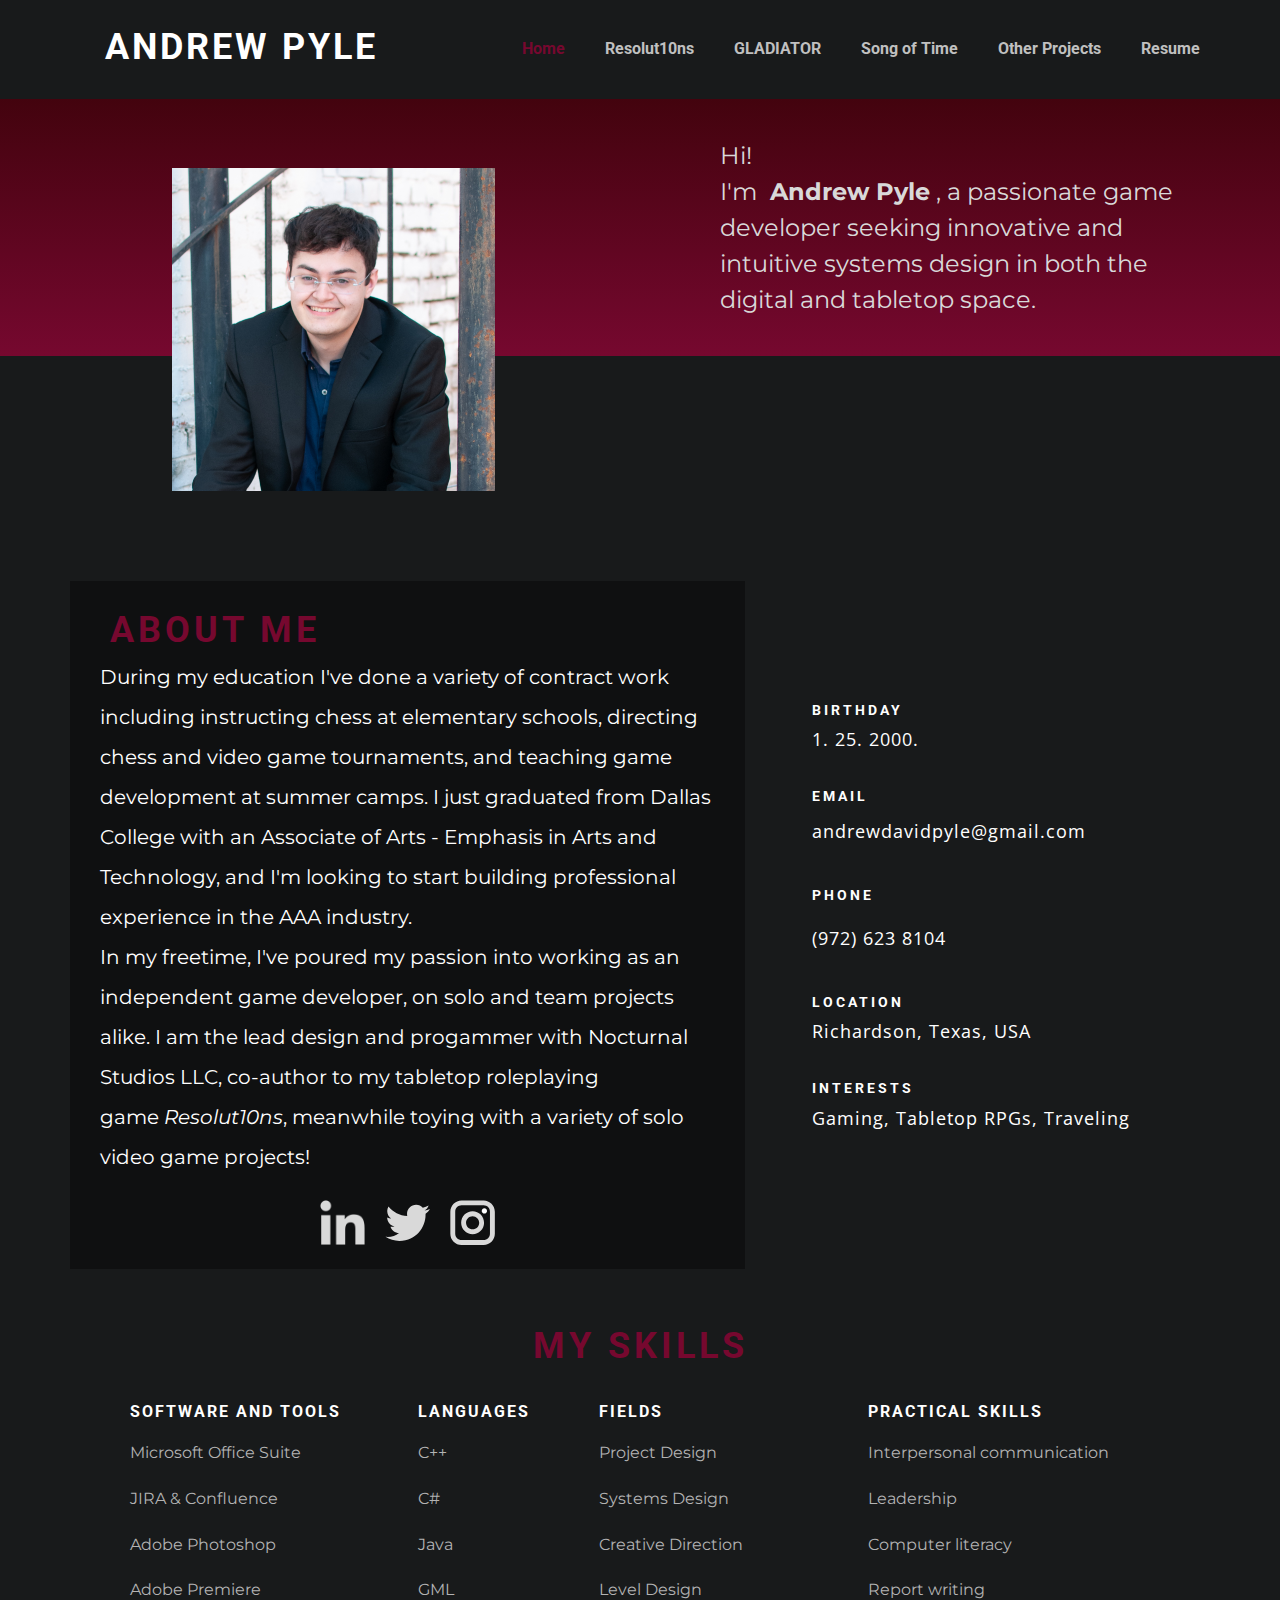
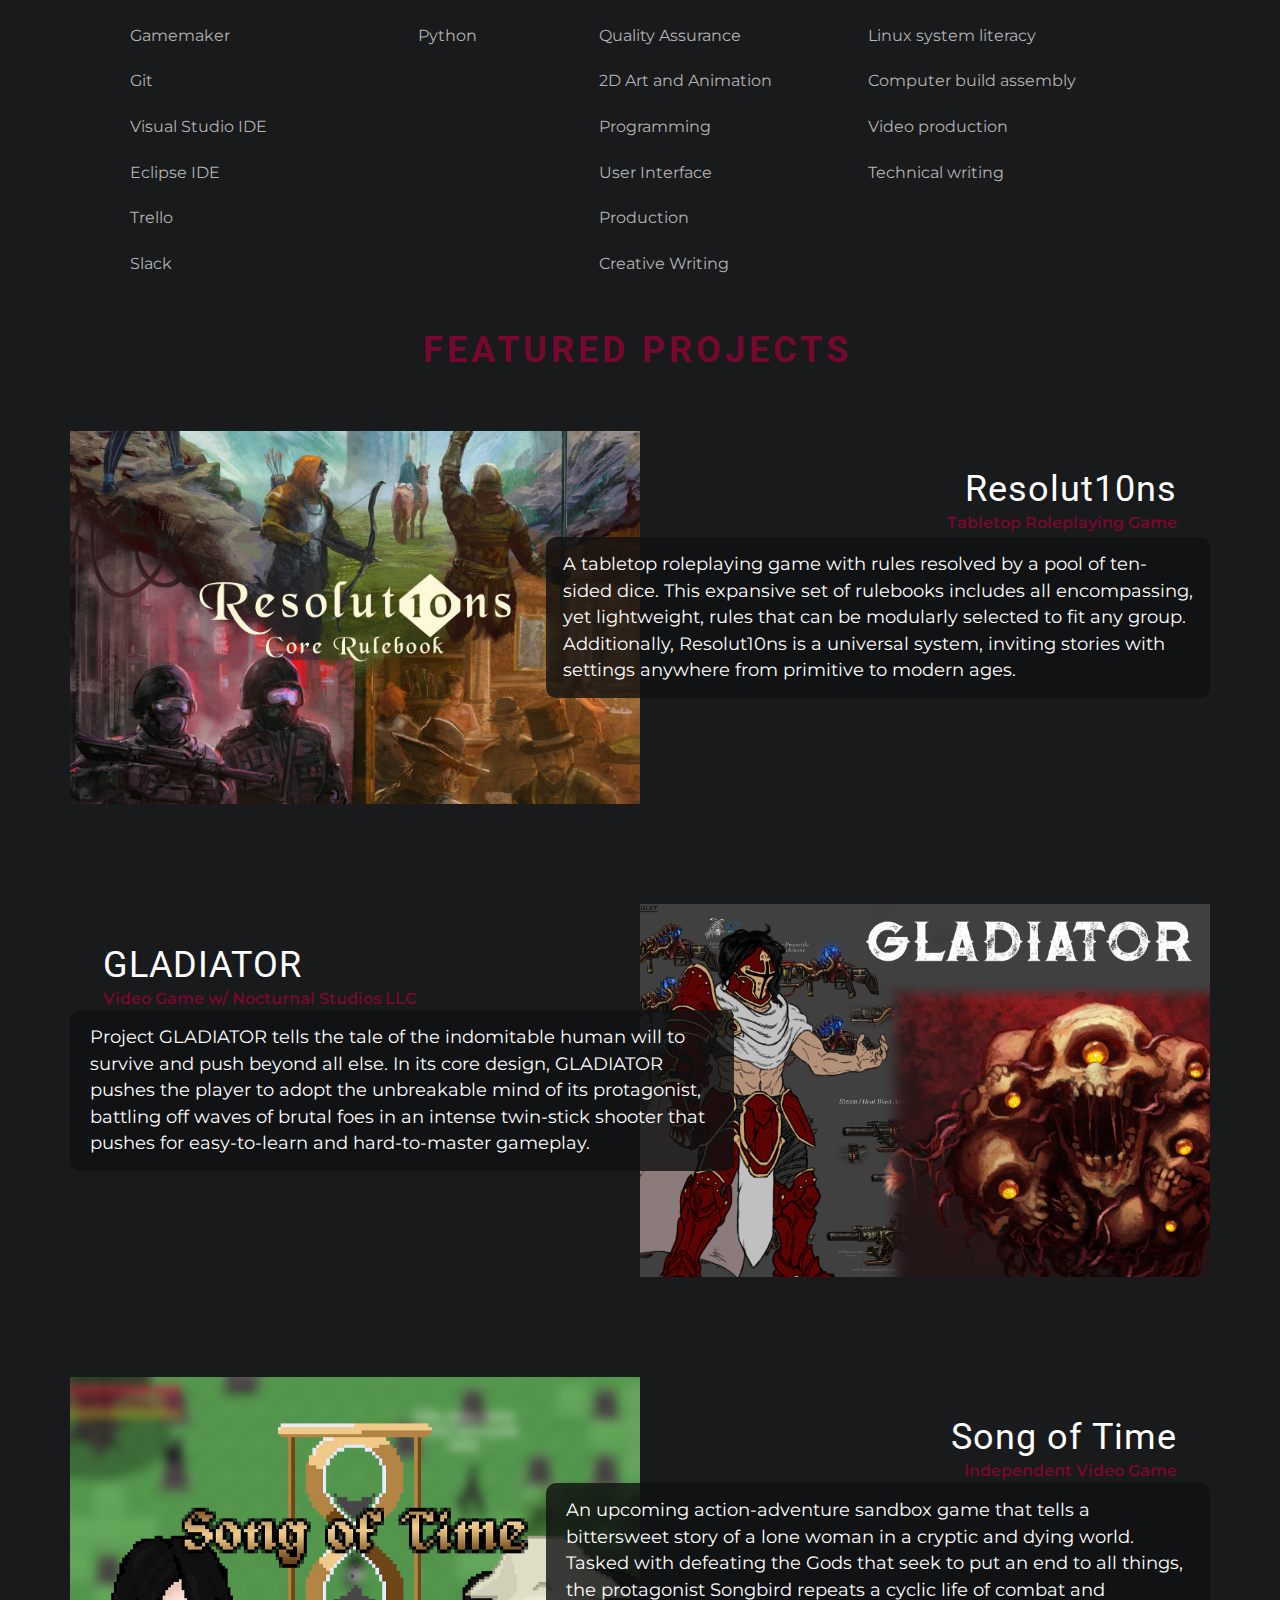
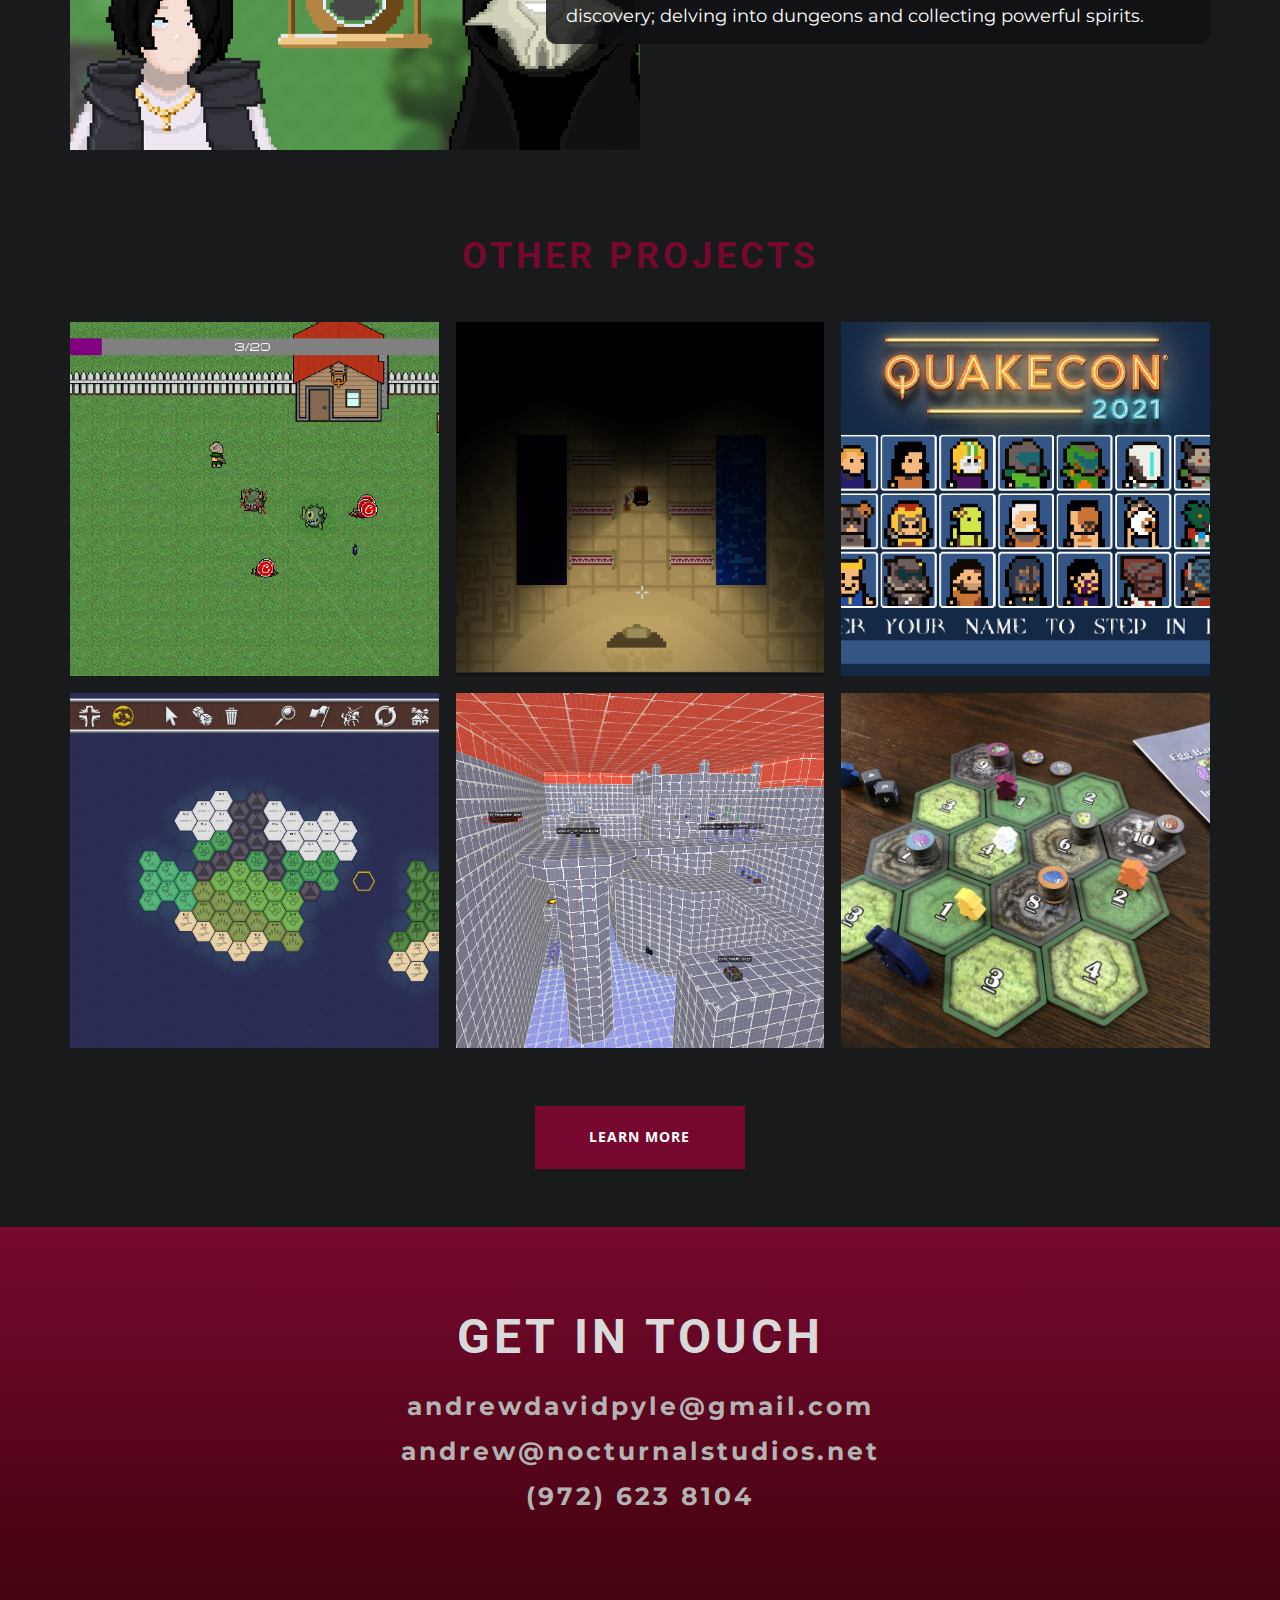
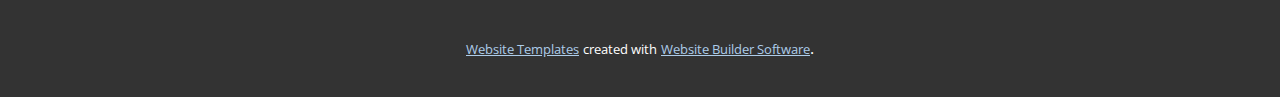
==== commit dce3ff2a: "Added resume" ====
--- a/index.html
+++ b/index.html
@@ -32,7 +32,7 @@
     <meta property="og:type" content="website">
   </head>
   <body data-home-page="Home.html" data-home-page-title="Home" class="u-body u-custom-color-1 u-xl-mode" data-lang="en"><header class="u-clearfix u-header u-header" id="sec-61e0"><div class="u-clearfix u-sheet u-sheet-1">
-        <nav class="u-menu u-menu-hamburger u-menu-open-right u-offcanvas u-menu-1" data-responsive-from="XL">
+        <nav class="u-menu u-menu-one-level u-menu-open-right u-offcanvas u-menu-1" data-responsive-from="LG">
           <div class="menu-collapse" style="font-size: 1rem; letter-spacing: 0px; font-weight: 700;">
             <a class="u-button-style u-custom-border u-custom-border-color u-custom-borders u-custom-left-right-menu-spacing u-custom-padding-bottom u-custom-text-active-color u-custom-text-color u-custom-text-hover-color u-custom-top-bottom-menu-spacing u-nav-link u-text-active-palette-1-base u-text-hover-palette-2-base u-text-white" href="#">
               <svg class="u-svg-link" viewBox="0 0 24 24"><use xmlns:xlink="http://www.w3.org/1999/xlink" xlink:href="#menu-hamburger"></use></svg>
@@ -40,15 +40,16 @@
 </g></svg>
             </a>
           </div>
-          <div class="u-nav-container">
-            <ul class="u-custom-font u-heading-font u-nav u-spacing-20 u-unstyled u-nav-1"><li class="u-nav-item"><a class="u-border-no-bottom u-border-no-left u-border-no-right u-border-no-top u-button-style u-nav-link u-text-active-custom-color-3 u-text-grey-25 u-text-hover-white" href="Home.html" style="padding: 10px;">Home</a>
-</li><li class="u-nav-item"><a class="u-border-no-bottom u-border-no-left u-border-no-right u-border-no-top u-button-style u-nav-link u-text-active-custom-color-3 u-text-grey-25 u-text-hover-white" href="Resolut10ns.html" style="padding: 10px;">Resolut10ns</a>
-</li><li class="u-nav-item"><a class="u-border-no-bottom u-border-no-left u-border-no-right u-border-no-top u-button-style u-nav-link u-text-active-custom-color-3 u-text-grey-25 u-text-hover-white" href="GLADIATOR.html" style="padding: 10px;">GLADIATOR</a>
-</li><li class="u-nav-item"><a class="u-border-no-bottom u-border-no-left u-border-no-right u-border-no-top u-button-style u-nav-link u-text-active-custom-color-3 u-text-grey-25 u-text-hover-white" href="Song-of-Time.html" style="padding: 10px;">Song of Time</a>
-</li><li class="u-nav-item"><a class="u-border-no-bottom u-border-no-left u-border-no-right u-border-no-top u-button-style u-nav-link u-text-active-custom-color-3 u-text-grey-25 u-text-hover-white" href="Other-Projects.html" style="padding: 10px;">Other Projects</a>
+          <div class="u-custom-menu u-nav-container">
+            <ul class="u-custom-font u-heading-font u-nav u-spacing-20 u-unstyled u-nav-1"><li class="u-nav-item"><a class="u-button-style u-nav-link u-text-active-custom-color-3 u-text-grey-25 u-text-hover-white" href="Home.html" style="padding: 10px;">Home</a>
+</li><li class="u-nav-item"><a class="u-button-style u-nav-link u-text-active-custom-color-3 u-text-grey-25 u-text-hover-white" href="Resolut10ns.html" style="padding: 10px;">Resolut10ns</a>
+</li><li class="u-nav-item"><a class="u-button-style u-nav-link u-text-active-custom-color-3 u-text-grey-25 u-text-hover-white" href="GLADIATOR.html" style="padding: 10px;">GLADIATOR</a>
+</li><li class="u-nav-item"><a class="u-button-style u-nav-link u-text-active-custom-color-3 u-text-grey-25 u-text-hover-white" href="Song-of-Time.html" style="padding: 10px;">Song of Time</a>
+</li><li class="u-nav-item"><a class="u-button-style u-nav-link u-text-active-custom-color-3 u-text-grey-25 u-text-hover-white" href="Other-Projects.html" style="padding: 10px;">Other Projects</a>
+</li><li class="u-nav-item"><a class="u-button-style u-file-link u-nav-link u-text-active-custom-color-3 u-text-grey-25 u-text-hover-white" href="files/Resume_AndrewPyle_2023.pdf" target="_blank" style="padding: 10px;">Resume</a>
 </li></ul>
           </div>
-          <div class="u-nav-container-collapse">
+          <div class="u-custom-menu u-nav-container-collapse">
             <div class="u-black u-container-style u-inner-container-layout u-opacity u-opacity-95 u-sidenav">
               <div class="u-inner-container-layout u-sidenav-overflow">
                 <div class="u-menu-close"></div>
@@ -57,6 +58,7 @@
 </li><li class="u-nav-item"><a class="u-button-style u-nav-link" href="GLADIATOR.html">GLADIATOR</a>
 </li><li class="u-nav-item"><a class="u-button-style u-nav-link" href="Song-of-Time.html">Song of Time</a>
 </li><li class="u-nav-item"><a class="u-button-style u-nav-link" href="Other-Projects.html">Other Projects</a>
+</li><li class="u-nav-item"><a class="u-button-style u-nav-link" href="files/Resume_AndrewPyle_2023.pdf" target="_blank">Resume</a>
 </li></ul>
               </div>
             </div>
--- a/nicepage.css
+++ b/nicepage.css
@@ -39866,9 +39866,9 @@
 }
 
 .u-header .u-nav-1 {
+  font-weight: 700;
   font-size: 1rem;
-  letter-spacing: 0px;
-  font-weight: 700;
+  letter-spacing: normal;
 }
 
 .u-header .u-nav-2 {
@@ -39890,18 +39890,23 @@
   padding: 0;
 }
 @media (max-width: 1199px) {
+  .u-header .u-sheet-1 {
+    min-height: 97px;
+  }
+
   .u-header .u-menu-1 {
     width: auto;
+    margin-top: 33px;
   }
 
   .u-header .u-text-1 {
-    margin-top: -39px;
-    margin-right: 658px;
-    margin-left: 0;
+    width: auto;
+    margin: -35px 658px 29px 0;
   }
 }
 @media (max-width: 991px) {
   .u-header .u-text-1 {
+    margin-top: -35px;
     margin-right: 438px;
   }
 }
@@ -39913,7 +39918,9 @@
 @media (max-width: 575px) {
   .u-header .u-text-1 {
     font-size: 1.5rem;
+    margin-top: -29px;
     margin-right: 58px;
+    margin-bottom: 36px;
   }
 }
  .u-footer {
--- a/Home.css
+++ b/Home.css
@@ -1056,7 +1056,7 @@
 
   .u-section-5 .u-text-2 {
     margin-top: -242px;
-    font-size: 3rem;
+    font-size: 2.25rem;
   }
 
   .u-section-5 .u-text-3 {
@@ -1080,6 +1080,10 @@
 
   .u-section-5 .u-text-1 {
     margin-left: 165px;
+  }
+
+  .u-section-5 .u-text-2 {
+    font-size: 3rem;
   }
 
   .u-section-5 .u-text-3 {
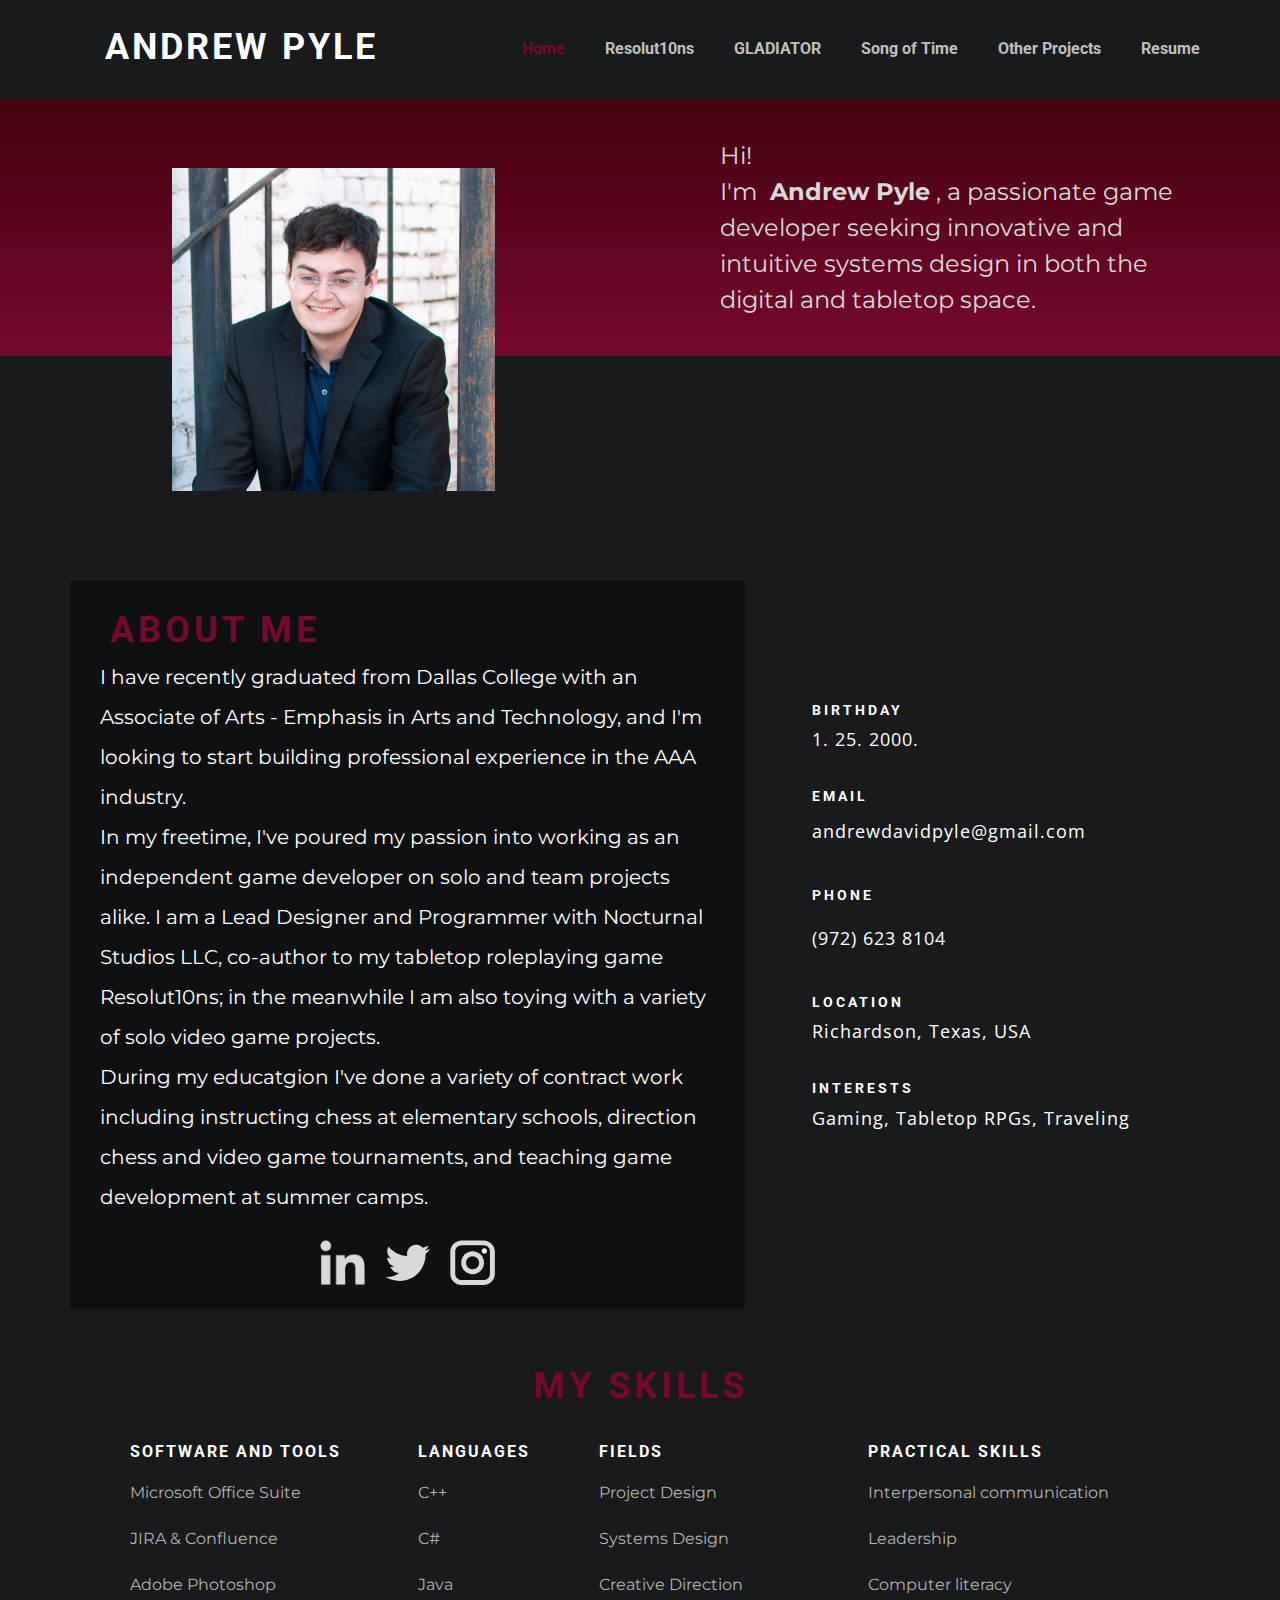
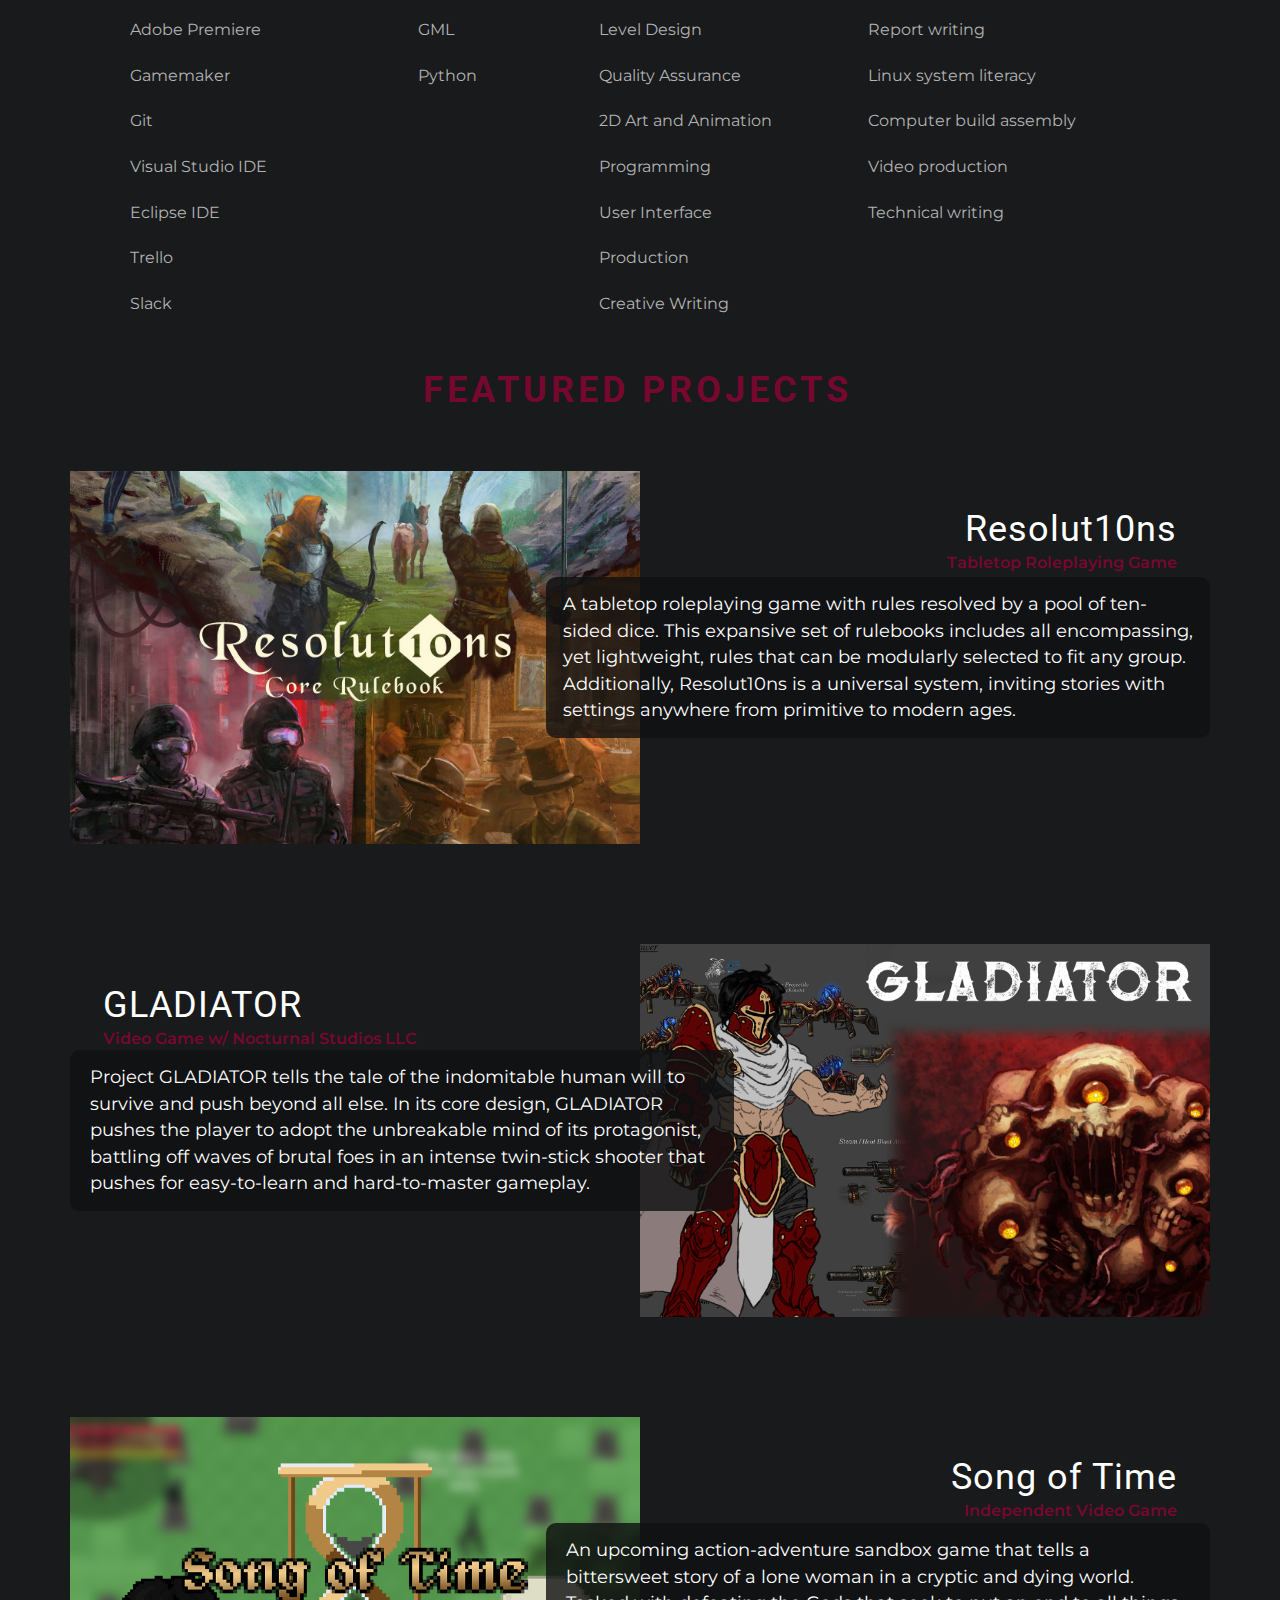
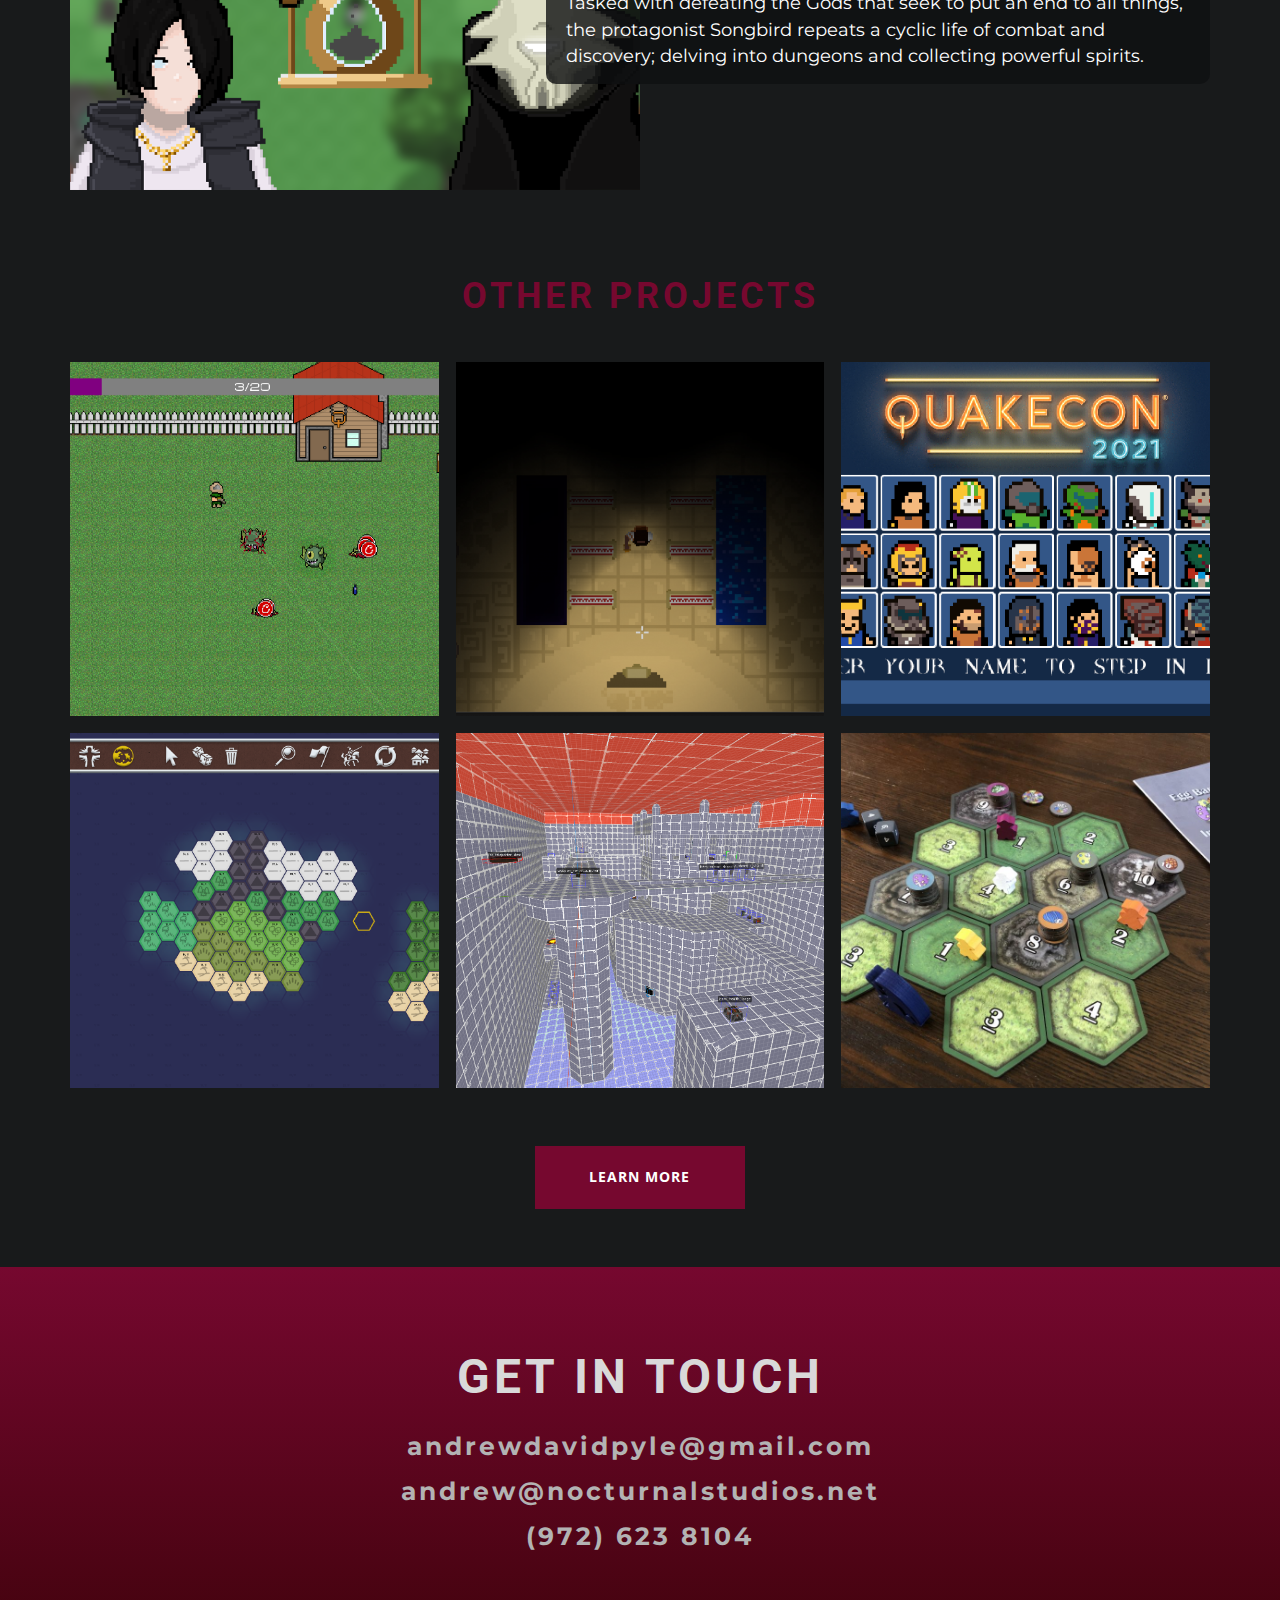
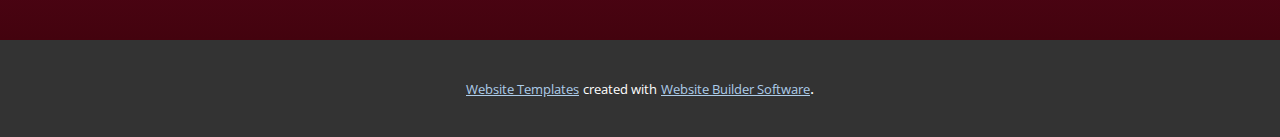
==== commit 27072851: "Updated about me" ====
--- a/index.html
+++ b/index.html
@@ -99,7 +99,7 @@
                 <div class="u-container-style u-custom-color-4 u-group u-group-1">
                   <div class="u-container-layout u-container-layout-2">
                     <h1 class="u-text u-text-custom-color-3 u-text-1">ABOUT ME</h1>
-                    <p class="u-custom-font u-font-montserrat u-text u-text-2">During my education I've done a variety of contract work including instructing chess at elementary schools, directing chess and video game tournaments, and teaching game development at summer camps. I just graduated from Dallas College with an Associate of Arts - Emphasis in Arts and Technology, and I'm looking to start building professional experience in the AAA industry.<br>In my freetime, I've poured my passion into working as an independent game developer, on solo and team projects alike. I am the lead design and progammer with Nocturnal Studios LLC, co-author to my tabletop roleplaying game&nbsp;<span style="font-style: italic;">Resolut10ns</span>, meanwhile toying with a variety of solo video game projects!
+                    <p class="u-custom-font u-font-montserrat u-text u-text-2">I have recently graduated from Dallas College with an Associate of Arts - Emphasis in Arts and Technology, and I'm looking to start building professional experience in the AAA industry.<br>In my freetime, I've poured my passion into working as an independent game developer on solo and team projects alike. I am a Lead Designer and Programmer with Nocturnal Studios LLC, co-author to my tabletop roleplaying game Resolut10ns; in the meanwhile I am also toying with a variety of solo video game projects.<br>During my educatgion I've done a variety of contract work including instructing chess at elementary schools, direction chess and video game tournaments, and teaching game development at summer camps.
                     </p>
                     <div class="u-social-icons u-spacing-10 u-social-icons-1">
                       <a class="u-social-url" title="linkedin" target="_blank" href="https://www.linkedin.com/in/andrew-pyle/"><span class="u-file-icon u-icon u-social-facebook u-social-icon u-text-grey-15 u-icon-1"><img src="images/3128219-21e1700a.png" alt=""></span>
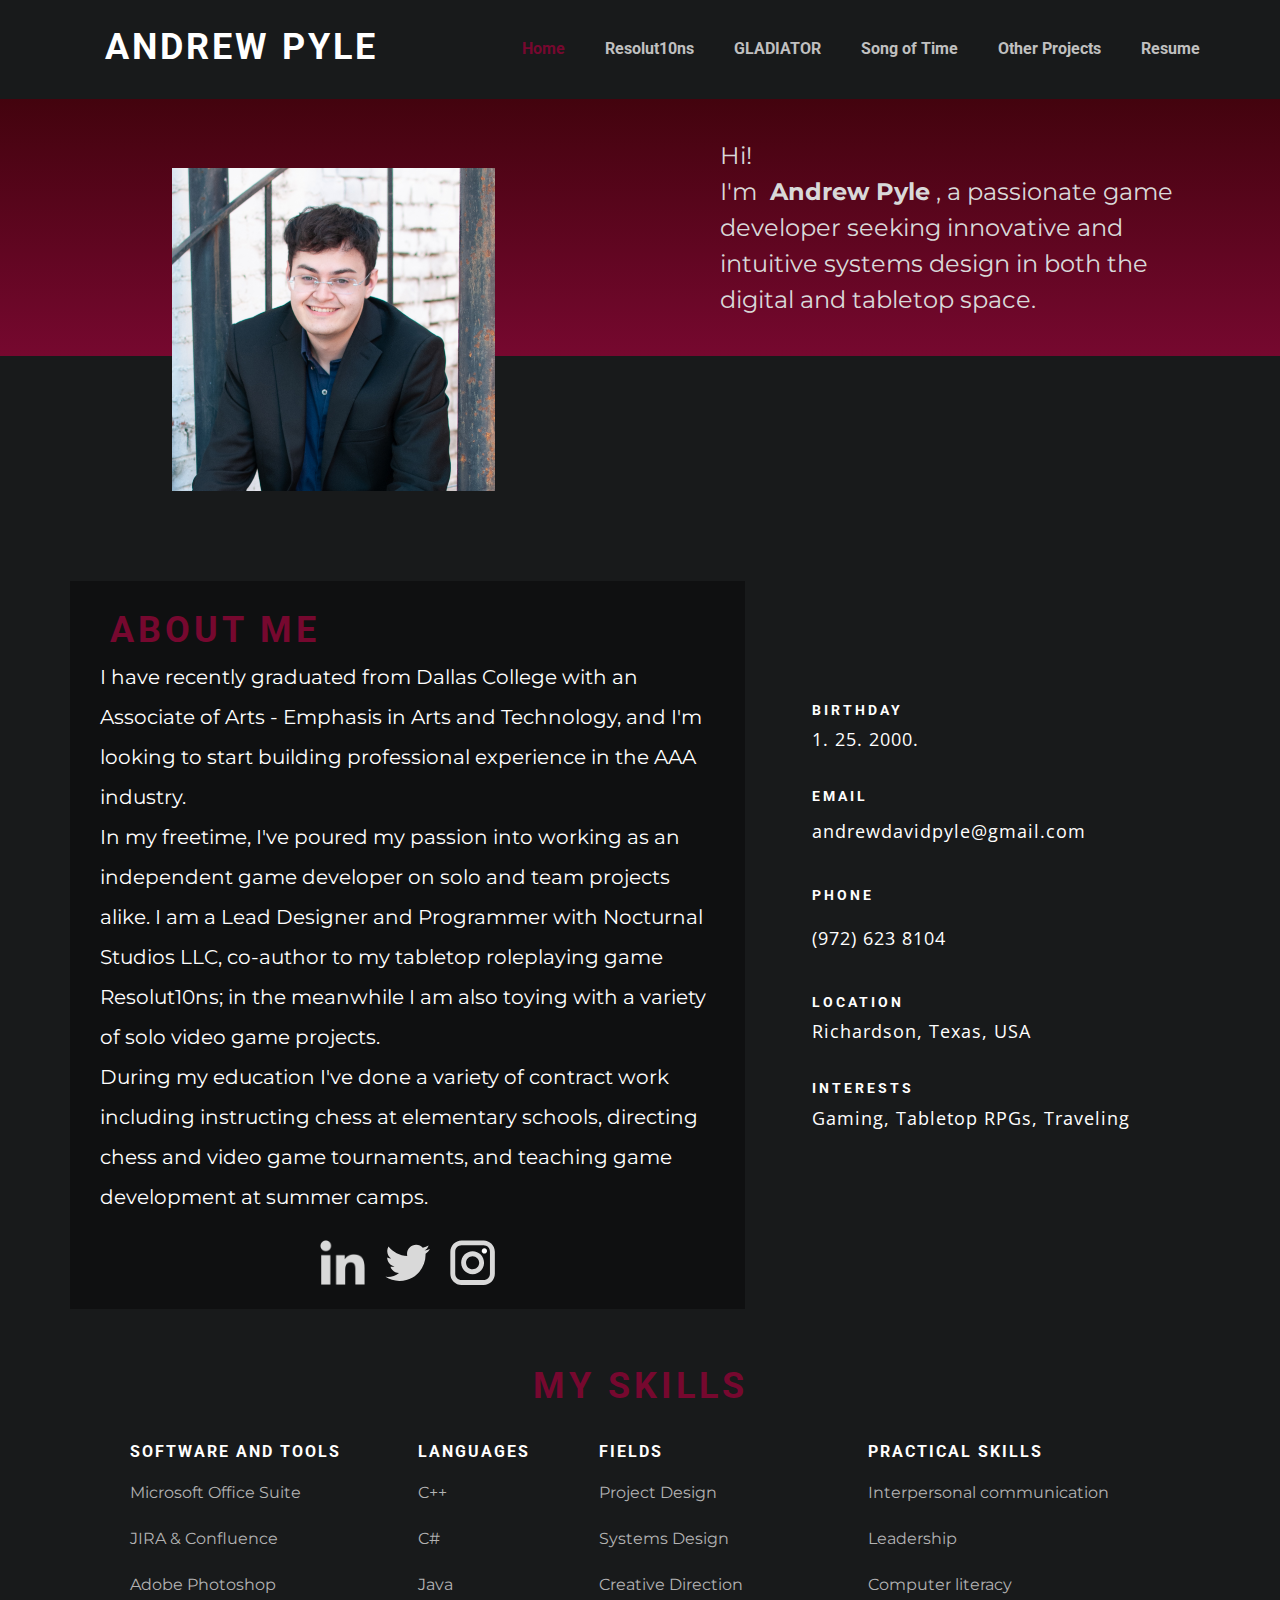
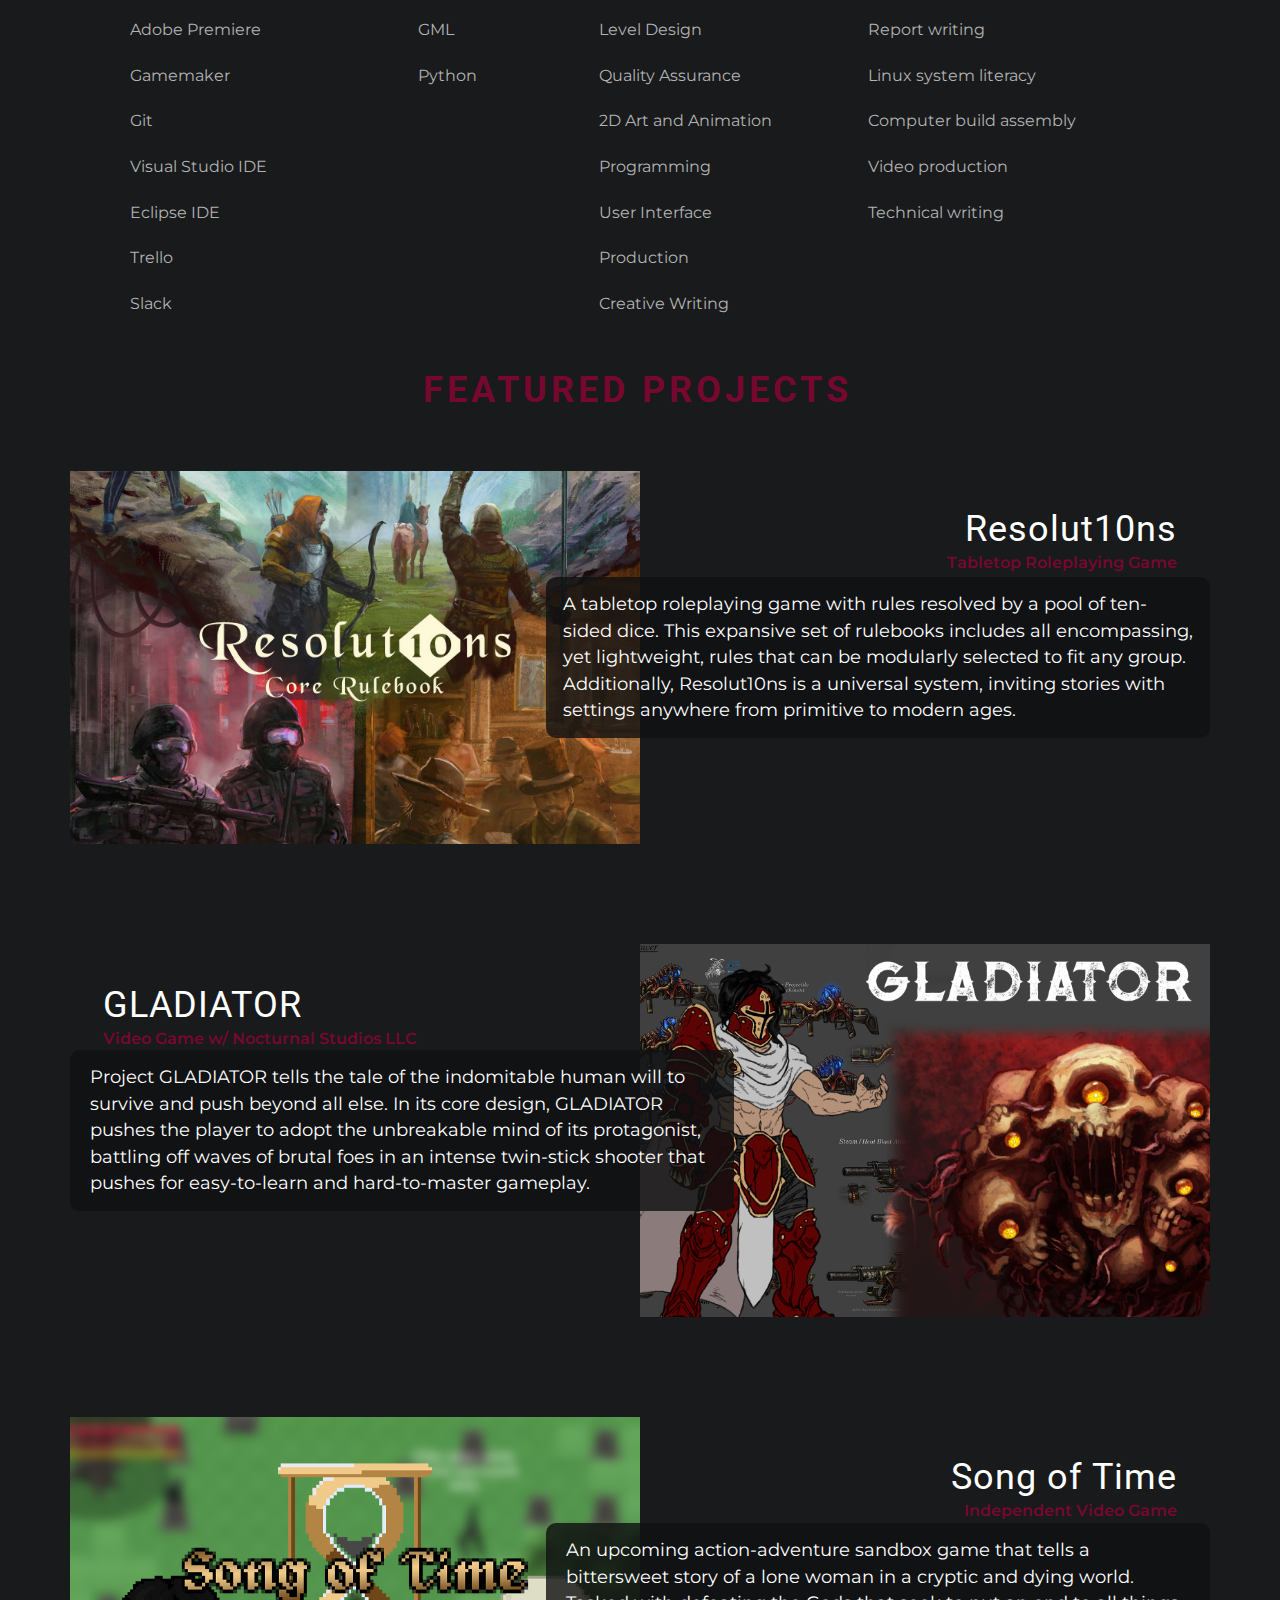
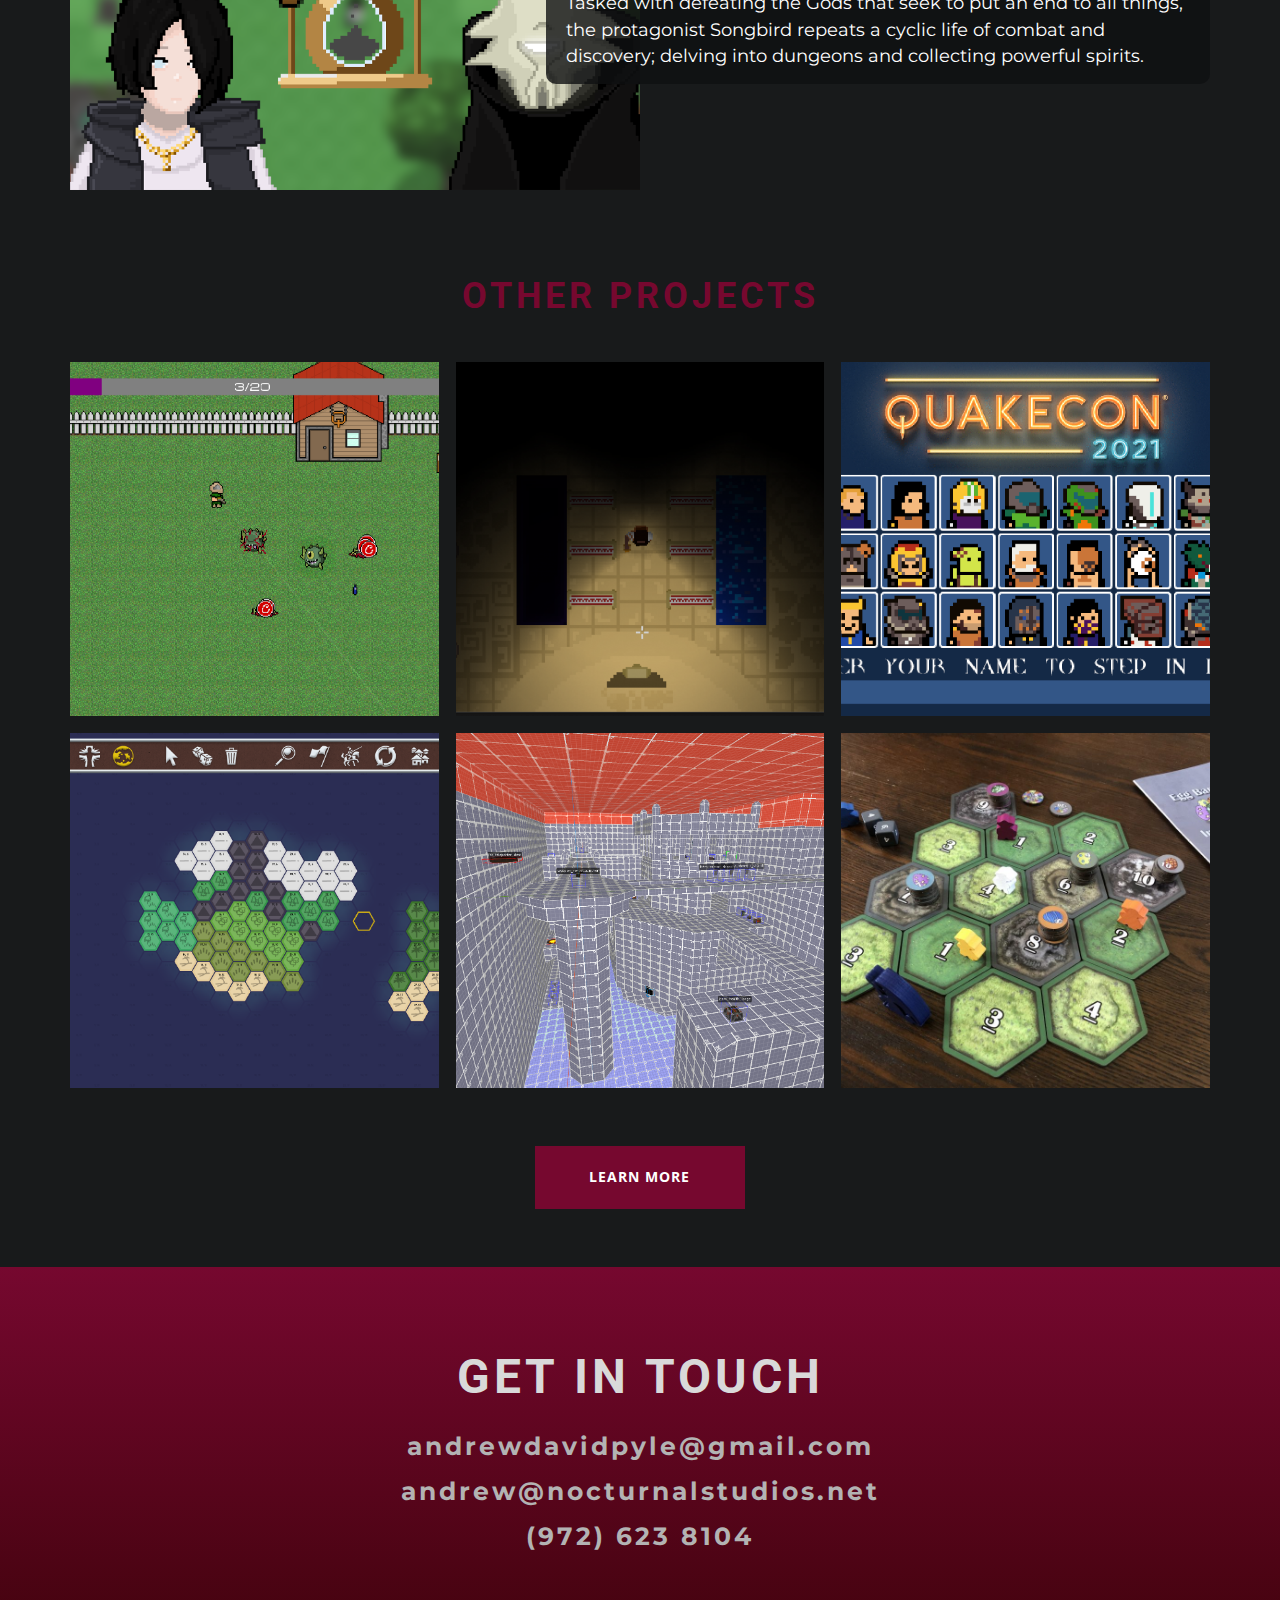
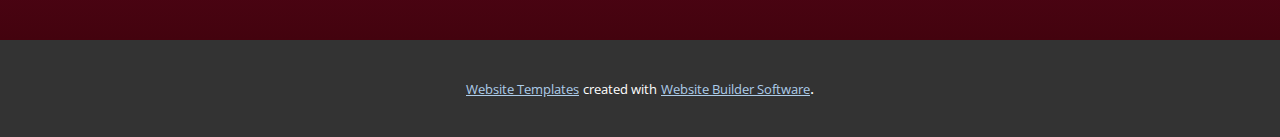
==== commit c3e64c52: "Typos :cry:" ====
--- a/index.html
+++ b/index.html
@@ -99,7 +99,7 @@
                 <div class="u-container-style u-custom-color-4 u-group u-group-1">
                   <div class="u-container-layout u-container-layout-2">
                     <h1 class="u-text u-text-custom-color-3 u-text-1">ABOUT ME</h1>
-                    <p class="u-custom-font u-font-montserrat u-text u-text-2">I have recently graduated from Dallas College with an Associate of Arts - Emphasis in Arts and Technology, and I'm looking to start building professional experience in the AAA industry.<br>In my freetime, I've poured my passion into working as an independent game developer on solo and team projects alike. I am a Lead Designer and Programmer with Nocturnal Studios LLC, co-author to my tabletop roleplaying game Resolut10ns; in the meanwhile I am also toying with a variety of solo video game projects.<br>During my educatgion I've done a variety of contract work including instructing chess at elementary schools, direction chess and video game tournaments, and teaching game development at summer camps.
+                    <p class="u-custom-font u-font-montserrat u-text u-text-2">I have recently graduated from Dallas College with an Associate of Arts - Emphasis in Arts and Technology, and I'm looking to start building professional experience in the AAA industry.<br>In my freetime, I've poured my passion into working as an independent game developer on solo and team projects alike. I am a Lead Designer and Programmer with Nocturnal Studios LLC, co-author to my tabletop roleplaying game Resolut10ns; in the meanwhile I am also toying with a variety of solo video game projects.<br>During my education I've done a variety of contract work including instructing chess at elementary schools, directing chess and video game tournaments, and teaching game development at summer camps.
                     </p>
                     <div class="u-social-icons u-spacing-10 u-social-icons-1">
                       <a class="u-social-url" title="linkedin" target="_blank" href="https://www.linkedin.com/in/andrew-pyle/"><span class="u-file-icon u-icon u-social-facebook u-social-icon u-text-grey-15 u-icon-1"><img src="images/3128219-21e1700a.png" alt=""></span>
